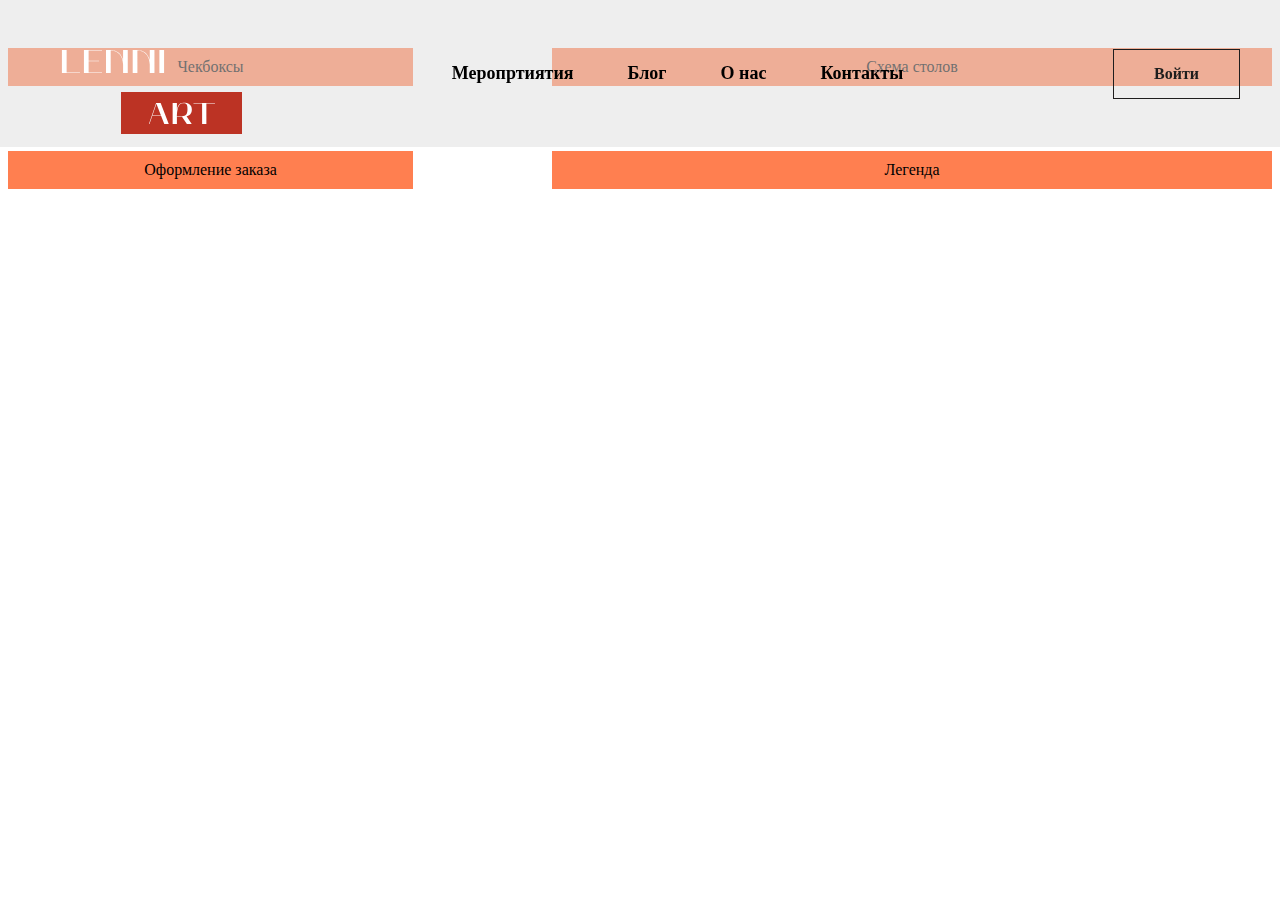
==== event.html @ afe75701 "event" ====
<!DOCTYPE html>
<html lang="ru">

<head>
  <meta charset="UTF-8" />
  <title>Lenni Art</title>
  <link rel="stylesheet" href="styles/styles.css?ver=0">
  <link rel="preconnect" href="https://fonts.googleapis.com">
  <link rel="preconnect" href="https://fonts.gstatic.com" crossoring>
  <link rel="preconnect" href="https://fonts.googleapis.com/css2?family=Lora:wght@400;500;600;700&family=Open+Sans:wght@400;500;600;700&display=swap" rel="stylesheet">
</head>

<body class="body">
  <header class="page-header">
    <div class="page-header__container">
      <a href="index.html" class="page-header__logo">
        <!-- <img src="assets/images/logo.svg" 
                class="page-header__logo-img"/> -->
        <svg class="page-header__logo-img" width="202" height="147">
          <use xlink:href="assets/icons/symbols.svg#logo"></use>
        </svg>
      </a>
      <nav class="page-header__nav">
        <a href="#" class="page-header__nav-link">Меропртиятия</a>
        <a href="#" class="page-header__nav-link">Блог</a>
        <a href="#" class="page-header__nav-link">О нас</a>
        <a href="#" class="page-header__nav-link">Контакты</a>
      </nav>
      <a href="#" class="btn page-header__user-btn">Войти</a>
    </div>

  </header>

  <main class="main">
    <!-- Здесь будут хлебные крошки -->
    <article class="event">
      <!-- Здесь пропущенное содержимое страницы -->
      <form class="reserve event__reserve">
        <div class="reserve__checks">
          Чекбоксы
        </div>
        <div class="reserve__scheme">
          Схема столов
        </div>
        <div class="reserve__order">
          Оформление заказа
        </div>
        <div class="reserve__legend">
          Легенда
        </div>
      </form>
    </article>
  </main>

  <footer class="page-footer"></footer>
</body>

</html>
---- styles/styles.css ----
@font-face {
  font-family: "mak";
  src: local("MAK-bold"), url("../assets/fonts/Mak-bold.woff");
  font-weight: 700;
  font-style: normal;
}
@font-face {
  font-family: "mak";
  src: local("MAK-light"), url("../assets/fonts/Mak-light.woff");
  font-weight: 300;
  font-style: normal;
}
.page-header {
  position: fixed;
  top: 0;
  left: 0;
  width: 100%;
  height: 147px;
  z-index: 100;
}
.page-header::before {
  content: '';
  position: absolute;
  top: 0;
  left: 0;
  width: 100%;
  height: 100%;
  background-color: rgba(222, 222, 222, 0.5);
}
@supports (background-filter: blur(10px)) {
  .page-header::before {
    background-filter: blur(10px);
    background-color: rgba(222, 222, 222, 0.5);
  }
}
.page-header__container {
  -webkit-box-sizing: border-box;
          box-sizing: border-box;
  position: relative;
  display: -webkit-box;
  display: -ms-flexbox;
  display: flex;
  -webkit-box-pack: justify;
      -ms-flex-pack: justify;
          justify-content: space-between;
  -webkit-box-align: center;
      -ms-flex-align: center;
          align-items: center;
  margin: 0 auto;
  padding-left: 40px;
  padding-right: 40px;
  max-width: 1414px;
  width: 100%;
}
.page-header__logo {
  display: inline-block;
  width: 202px;
  height: 147px;
}
.page-header__logo-img {
  width: 100%;
  height: 100%;
}
.page-header__nav {
  display: inline-block;
}
.page-header__nav-link {
  margin: 0 25px;
  color: #000000;
  font-weight: 600;
  font-size: 18px;
  line-height: 25px;
  text-decoration: none;
}
.page-header__user-btn {
  -webkit-box-sizing: border-box;
          box-sizing: border-box;
  text-decoration: none;
  padding: 15px 40px;
  background-color: transparent;
  border: 1px solid #1f1e1e;
  font-size: 16px;
  line-height: normal;
  font-weight: 600;
  color: #1f1e1e;
}
.reserve {
  display: grid;
  gap: 65px 11%;
  grid-template-columns: 405px calc(89% - 405px);
  grid-template-areas: "checks scheme" "order legend";
  width: 100%;
}
.reserve__checks {
  grid-area: checks;
}
.reserve__order {
  grid-area: order;
}
.reserve__scheme {
  grid-area: scheme;
}
.reserve__legend {
  grid-area: legend;
}
.reserve > div {
  -webkit-box-sizing: border-box;
          box-sizing: border-box;
  padding: 10px;
  background-color: coral;
  text-align: center;
}
.event {
  padding: 40px 0 150px;
}
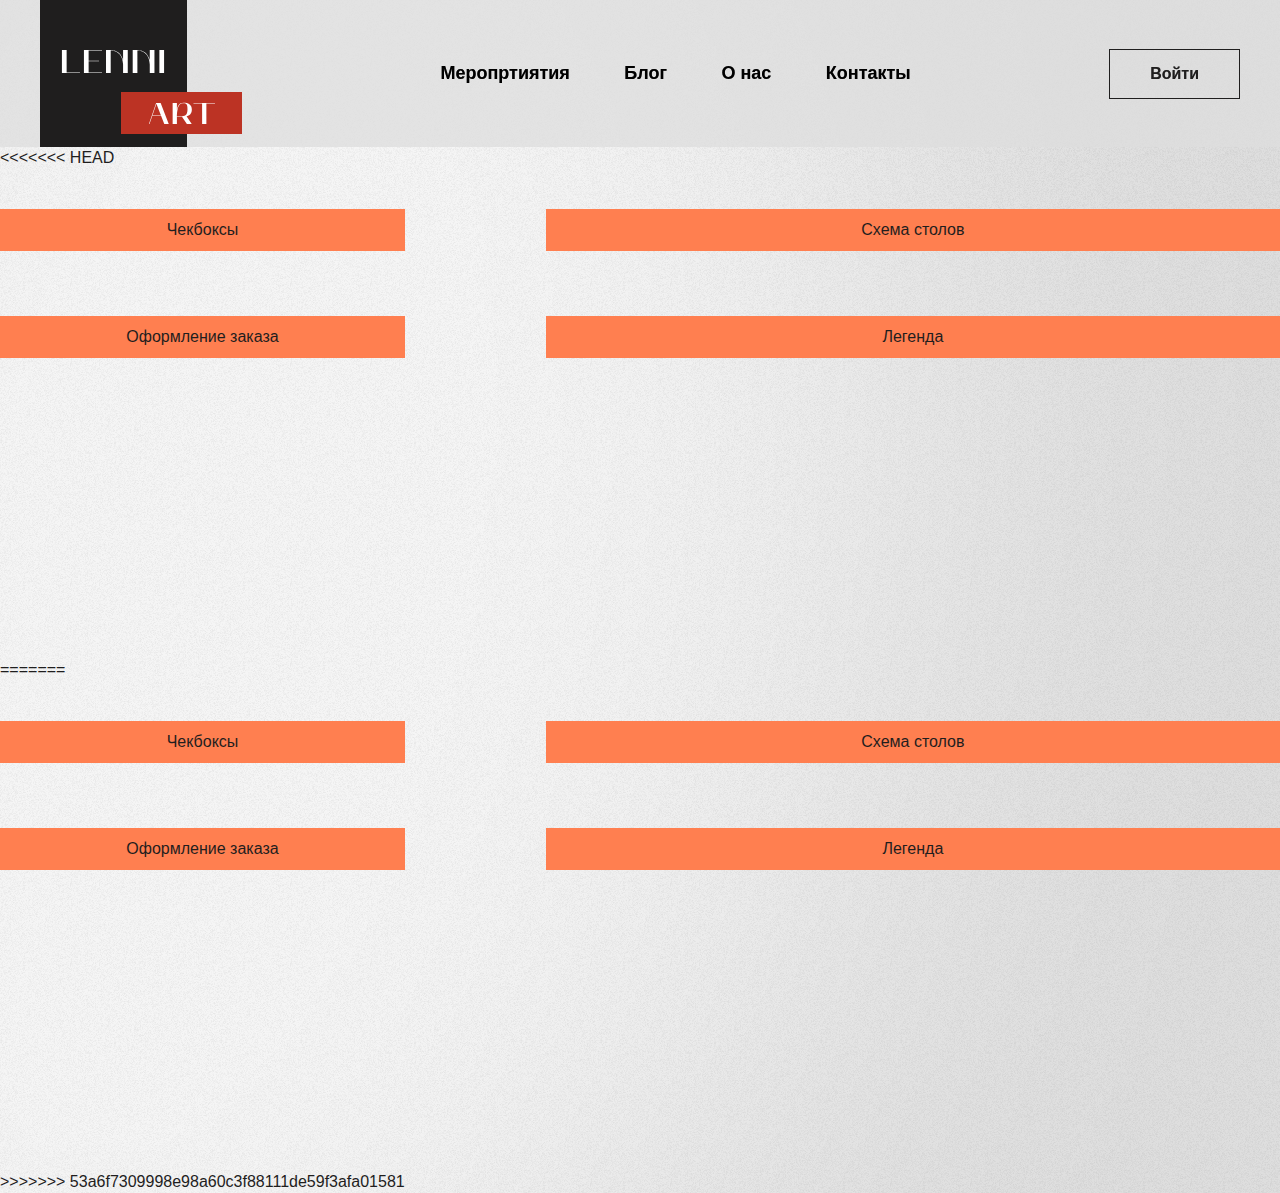
==== commit 3393af1c: "text of commit" ====
--- a/event.html
+++ b/event.html
@@ -1,58 +1,116 @@
-<!DOCTYPE html>
-<html lang="ru">
+<<<<<<< HEAD <!DOCTYPE html>
+  <html lang="ru">
 
-<head>
-  <meta charset="UTF-8" />
-  <title>Lenni Art</title>
-  <link rel="stylesheet" href="styles/styles.css?ver=0">
-  <link rel="preconnect" href="https://fonts.googleapis.com">
-  <link rel="preconnect" href="https://fonts.gstatic.com" crossoring>
-  <link rel="preconnect" href="https://fonts.googleapis.com/css2?family=Lora:wght@400;500;600;700&family=Open+Sans:wght@400;500;600;700&display=swap" rel="stylesheet">
-</head>
+  <head>
+    <meta charset="UTF-8" />
+    <title>Lenni Art</title>
+    <link rel="stylesheet" href="styles/styles.css?ver=0">
+    <link rel="preconnect" href="https://fonts.googleapis.com">
+    <link rel="preconnect" href="https://fonts.gstatic.com" crossoring>
+    <link rel="preconnect" href="https://fonts.googleapis.com/css2?family=Lora:wght@400;500;600;700&family=Open+Sans:wght@400;500;600;700&display=swap" rel="stylesheet">
+  </head>
 
-<body class="body">
-  <header class="page-header">
-    <div class="page-header__container">
-      <a href="index.html" class="page-header__logo">
-        <!-- <img src="assets/images/logo.svg" 
+  <body class="body">
+    <header class="page-header">
+      <div class="page-header__container">
+        <a href="index.html" class="page-header__logo">
+          <!-- <img src="assets/images/logo.svg" 
                 class="page-header__logo-img"/> -->
-        <svg class="page-header__logo-img" width="202" height="147">
-          <use xlink:href="assets/icons/symbols.svg#logo"></use>
-        </svg>
-      </a>
-      <nav class="page-header__nav">
-        <a href="#" class="page-header__nav-link">Меропртиятия</a>
-        <a href="#" class="page-header__nav-link">Блог</a>
-        <a href="#" class="page-header__nav-link">О нас</a>
-        <a href="#" class="page-header__nav-link">Контакты</a>
-      </nav>
-      <a href="#" class="btn page-header__user-btn">Войти</a>
-    </div>
+          <svg class="page-header__logo-img" width="202" height="147">
+            <use xlink:href="assets/icons/symbols.svg#logo"></use>
+          </svg>
+        </a>
+        <nav class="page-header__nav">
+          <a href="#" class="page-header__nav-link">Меропртиятия</a>
+          <a href="#" class="page-header__nav-link">Блог</a>
+          <a href="#" class="page-header__nav-link">О нас</a>
+          <a href="#" class="page-header__nav-link">Контакты</a>
+        </nav>
+        <a href="#" class="btn page-header__user-btn">Войти</a>
+      </div>
 
-  </header>
+    </header>
 
-  <main class="main">
-    <!-- Здесь будут хлебные крошки -->
-    <article class="event">
-      <!-- Здесь пропущенное содержимое страницы -->
-      <form class="reserve event__reserve">
-        <div class="reserve__checks">
-          Чекбоксы
-        </div>
-        <div class="reserve__scheme">
-          Схема столов
-        </div>
-        <div class="reserve__order">
-          Оформление заказа
-        </div>
-        <div class="reserve__legend">
-          Легенда
-        </div>
-      </form>
-    </article>
-  </main>
+    <main class="main">
+      <!-- Здесь будут хлебные крошки -->
+      <article class="event">
+        <!-- Здесь пропущенное содержимое страницы -->
+        <form class="reserve event__reserve">
+          <div class="reserve__checks">
+            Чекбоксы
+          </div>
+          <div class="reserve__scheme">
+            Схема столов
+          </div>
+          <div class="reserve__order">
+            Оформление заказа
+          </div>
+          <div class="reserve__legend">
+            Легенда
+          </div>
+        </form>
+      </article>
+    </main>
 
-  <footer class="page-footer"></footer>
-</body>
+    <footer class="page-footer"></footer>
+  </body>
+  =======
+  <!DOCTYPE html>
+  <html lang="ru">
 
-</html>+  <head>
+    <meta charset="UTF-8" />
+    <title>Lenni Art</title>
+    <link rel="stylesheet" href="styles/styles.css?ver=0">
+    <link rel="preconnect" href="https://fonts.googleapis.com">
+    <link rel="preconnect" href="https://fonts.gstatic.com" crossoring>
+    <link rel="preconnect" href="https://fonts.googleapis.com/css2?family=Lora:wght@400;500;600;700&family=Open+Sans:wght@400;500;600;700&display=swap" rel="stylesheet">
+  </head>
+
+  <body class="body">
+    <header class="page-header">
+      <div class="page-header__container">
+        <a href="index.html" class="page-header__logo">
+          <!-- <img src="assets/images/logo.svg" 
+                class="page-header__logo-img"/> -->
+          <svg class="page-header__logo-img" width="202" height="147">
+            <use xlink:href="assets/icons/symbols.svg#logo"></use>
+          </svg>
+        </a>
+        <nav class="page-header__nav">
+          <a href="#" class="page-header__nav-link">Меропртиятия</a>
+          <a href="#" class="page-header__nav-link">Блог</a>
+          <a href="#" class="page-header__nav-link">О нас</a>
+          <a href="#" class="page-header__nav-link">Контакты</a>
+        </nav>
+        <a href="#" class="btn page-header__user-btn">Войти</a>
+      </div>
+
+    </header>
+
+    <main class="main">
+      <!-- Здесь будут хлебные крошки -->
+      <article class="event">
+        <!-- Здесь пропущенное содержимое страницы -->
+        <form class="reserve event__reserve">
+          <div class="reserve__checks">
+            Чекбоксы
+          </div>
+          <div class="reserve__scheme">
+            Схема столов
+          </div>
+          <div class="reserve__order">
+            Оформление заказа
+          </div>
+          <div class="reserve__legend">
+            Легенда
+          </div>
+        </form>
+      </article>
+    </main>
+
+    <footer class="page-footer"></footer>
+  </body>
+  >>>>>>> 53a6f7309998e98a60c3f88111de59f3afa01581
+
+  </html>--- a/styles/styles.css
+++ b/styles/styles.css
@@ -10,33 +10,107 @@
   font-weight: 300;
   font-style: normal;
 }
-.page-header {
-  position: fixed;
-  top: 0;
-  left: 0;
-  width: 100%;
-  height: 147px;
-  z-index: 100;
-}
-.page-header::before {
-  content: '';
-  position: absolute;
-  top: 0;
-  left: 0;
-  width: 100%;
-  height: 100%;
-  background-color: rgba(222, 222, 222, 0.5);
-}
-@supports (background-filter: blur(10px)) {
-  .page-header::before {
-    background-filter: blur(10px);
-    background-color: rgba(222, 222, 222, 0.5);
-  }
-}
-.page-header__container {
-  -webkit-box-sizing: border-box;
-          box-sizing: border-box;
-  position: relative;
+html,
+body {
+  width: 100%;
+  margin: 0;
+  padding: 0;
+}
+.body {
+  -webkit-box-sizing: border-box;
+          box-sizing: border-box;
+  display: -webkit-box;
+  display: -ms-flexbox;
+  display: flex;
+  -webkit-box-orient: vertical;
+  -webkit-box-direction: normal;
+      -ms-flex-direction: column;
+          flex-direction: column;
+  min-height: 100vh;
+  background-color: #dedede;
+  background-image: url(../assets/images/noise.png), url(../assets/images/bg.png);
+  background-position: 0 0, 0 0;
+  background-size: auto, 100% auto;
+  background-repeat: repeat, repeat-y;
+  color: #1F1E1E;
+  font-family: "Open Sans", sans-serif;
+  font-size: 16px;
+  font-weight: 400;
+  font-style: normal;
+  line-height: 1.375;
+  overflow-x: hidden;
+  padding-top: 147px;
+}
+.main {
+  -webkit-box-flex: 1;
+      -ms-flex: 1 0 auto;
+          flex: 1 0 auto;
+}
+.page-footer {
+  -webkit-box-flex: 0;
+      -ms-flex: 0 0 auto;
+          flex: 0 0 auto;
+}
+a {
+  color: #1F1E1E;
+  outline: none;
+}
+img {
+  max-width: 100%;
+  height: auto;
+  -o-object-fit: cover;
+     object-fit: cover;
+}
+button {
+  -webkit-box-shadow: none;
+          box-shadow: none;
+  outline: none;
+  color: #1F1E1E;
+  font-family: "Open Sans", sans-serif;
+  cursor: pointer;
+}
+.width_624 {
+  -webkit-box-sizing: border-box;
+          box-sizing: border-box;
+  width: 100%;
+  max-width: 624px;
+}
+.is-hidden {
+  position: absolute !important;
+  width: 0 !important;
+  height: 0 !important;
+  margin: 0 !important;
+  padding: 0 !important;
+  border: 0 !important;
+  visibility: hidden !important;
+  pointer-events: none;
+  overflow: hidden !important;
+  white-space: nowrap !important;
+}
+.btn {
+  display: inline-block;
+  -webkit-box-sizing: border-box;
+          box-sizing: border-box;
+  padding: 15px 40px;
+  border: 1px solid #1F1E1E;
+  background-color: transparent;
+  outline: none;
+  color: #1F1E1E;
+  font-weight: 600;
+  font-size: 16px;
+  line-height: 20px;
+  text-align: center;
+  text-decoration: none;
+  -webkit-transition: color 0.2s, background-color 0.2s, border-color 0.2s;
+  transition: color 0.2s, background-color 0.2s, border-color 0.2s;
+  overflow: hidden;
+  cursor: pointer;
+}
+.btn:active {
+  background-color: #1F1E1E;
+  color: #ffffff;
+}
+.link {
   display: -webkit-box;
   display: -ms-flexbox;
   display: flex;
@@ -46,11 +120,570 @@
   -webkit-box-align: center;
       -ms-flex-align: center;
           align-items: center;
+  text-decoration: none;
+  height: 0;
+  font-weight: 600;
+  font-size: 16px;
+  color: #1F1E1E;
+  -webkit-transition: color 0.2s;
+  transition: color 0.2s;
+}
+.link:active {
+  color: #BC3324;
+}
+.link__name,
+.link__icon {
+  cursor: pointer;
+}
+.section-title {
+  -webkit-box-sizing: border-box;
+          box-sizing: border-box;
+  width: 100%;
+  max-width: 624px;
+  display: -webkit-box;
+  display: -ms-flexbox;
+  display: flex;
+  -webkit-box-pack: center;
+      -ms-flex-pack: center;
+          justify-content: center;
+  -webkit-box-align: center;
+      -ms-flex-align: center;
+          align-items: center;
+  min-height: 62px;
+  margin: 0 auto 150px;
+  padding: 8px 45px;
+  background-color: #1F1E1E;
+  color: #ffffff;
+  font-family: "Lora", serif;
+  font-weight: 500;
+  font-size: 36px;
+  line-height: 1.277;
+  text-align: center;
+  text-transform: uppercase;
+}
+.radio {
+  display: -webkit-box;
+  display: -ms-flexbox;
+  display: flex;
+  -webkit-box-orient: vertical;
+  -webkit-box-direction: normal;
+      -ms-flex-direction: column;
+          flex-direction: column;
+}
+.radio__label {
+  display: block;
+  margin-bottom: 9px;
+  -webkit-box-sizing: border-box;
+          box-sizing: border-box;
+  padding-left: 23px;
+  position: relative;
+  min-height: 23px;
+  cursor: pointer;
+}
+.radio__label:last-child {
+  margin-bottom: 0;
+}
+.radio__input {
+  position: absolute !important;
+  width: 0 !important;
+  height: 0 !important;
+  margin: 0 !important;
+  padding: 0 !important;
+  border: 0 !important;
+  visibility: hidden !important;
+  pointer-events: none;
+  overflow: hidden !important;
+  white-space: nowrap !important;
+}
+.radio__input:checked ~ .radio__mark {
+  background-color: #1F1E1E;
+}
+.radio__mark {
+  -webkit-box-sizing: border-box;
+          box-sizing: border-box;
+  position: absolute;
+  left: 0;
+  top: 0;
+  width: 23px;
+  height: 23px;
+  border-radius: 50%;
+  border: 2px solid #1F1E1E;
+  padding: 3px;
+  background-clip: content-box;
+  background-color: transparent;
+  -webkit-transition: background-color 0.2s;
+  transition: background-color 0.2s;
+}
+.radio__name {
+  display: block;
+  margin-left: 23px;
+  font-family: "Open Sans", sans-serif;
+  font-weight: 400;
+  font-size: 16px;
+  line-height: 22px;
+}
+.check {
+  -webkit-box-sizing: border-box;
+          box-sizing: border-box;
+  position: relative;
+  padding-left: 40px;
+  display: block;
+}
+.check__input {
+  position: absolute !important;
+  width: 0 !important;
+  height: 0 !important;
+  margin: 0 !important;
+  padding: 0 !important;
+  border: 0 !important;
+  visibility: hidden !important;
+  pointer-events: none;
+  overflow: hidden !important;
+  white-space: nowrap !important;
+}
+.check__input:checked ~ .check__mark {
+  background-color: #1F1E1E;
+}
+.check__input:checked ~ .check__mark::after {
+  content: '';
+  display: block;
+  position: absolute;
+  top: 2px;
+  left: 7px;
+  width: 6px;
+  height: 12px;
+  border-bottom: 2px solid #ffffff;
+  border-right: 2px solid #ffffff;
+  -webkit-transform: rotate(45deg);
+      -ms-transform: rotate(45deg);
+          transform: rotate(45deg);
+}
+.check__mark {
+  position: absolute;
+  top: 0;
+  left: 0;
+  width: 24px;
+  height: 24px;
+  -webkit-box-sizing: border-box;
+          box-sizing: border-box;
+  border: 1px solid #1F1E1E;
+  background-color: transparent;
+  -webkit-transition: background-color 0.2s;
+  transition: background-color 0.2s;
+}
+.check__label {
+  font-size: 14px;
+  color: #1F1E1E;
+}
+.field__title {
+  margin: 0 0 10px;
+  font-weight: 700;
+  font-family: "Open Sans", sans-serif;
+  font-size: 18px;
+  line-height: 25px;
+  color: #1F1E1E;
+}
+.field__title--mb7 {
+  margin-bottom: 7px;
+}
+.field__inputs {
+  display: -webkit-box;
+  display: -ms-flexbox;
+  display: flex;
+  gap: 15px;
+}
+.field__select,
+.field__input,
+.field__textarea {
+  -webkit-box-sizing: border-box;
+          box-sizing: border-box;
+  border: none;
+  padding: 17px 20px 16px;
+  width: 100%;
+  border-radius: 5px;
+  background-color: #ffffff;
+  font-size: 16px;
+  color: #1F1E1E;
+}
+.field__select,
+.field__input {
+  height: 55px;
+}
+.field__textarea {
+  height: 150px;
+}
+.field__input--w55 {
+  width: 55px;
+}
+.field__input--w110 {
+  width: 110px;
+}
+.field__input--datetime {
+  padding: 17px 13px 16px;
+  text-align: center;
+}
+.field__input::-webkit-input-placeholder {
+  font-size: 16px;
+  color: #6c6c6c;
+}
+.field__input::-moz-placeholder {
+  font-size: 16px;
+  color: #6c6c6c;
+}
+.field__input:-ms-input-placeholder {
+  font-size: 16px;
+  color: #6c6c6c;
+}
+.field__input::-ms-input-placeholder {
+  font-size: 16px;
+  color: #6c6c6c;
+}
+.field__input::placeholder {
+  font-size: 16px;
+  color: #6c6c6c;
+}
+.field__label {
+  display: block;
+  margin-bottom: 5px;
+  font-size: 16px;
+  line-height: 22px;
+  color: #1F1E1E;
+}
+.field__label__textarea {
+  font-weight: 700;
+  font-family: "Open Sans", sans-serif;
+  font-size: 18px;
+  line-height: 25px;
+  color: #1F1E1E;
+}
+.form__list {
+  display: -webkit-box;
+  display: -ms-flexbox;
+  display: flex;
+  -ms-flex-wrap: wrap;
+      flex-wrap: wrap;
+  width: 100%;
+  row-gap: 30px;
+  -webkit-column-gap: 60px;
+     -moz-column-gap: 60px;
+          column-gap: 60px;
+}
+.form__list--mb50 {
+  margin-bottom: 50px;
+}
+.form__group {
+  width: calc(50% - 30px);
+}
+.form__field {
+  display: block;
+  width: 100%;
+}
+.form__field--w50 {
+  width: calc(50% - 30px);
+}
+.form__field--mb30 {
+  margin-bottom: 30px;
+}
+.form__btns {
+  display: -webkit-box;
+  display: -ms-flexbox;
+  display: flex;
+  -webkit-box-align: center;
+      -ms-flex-align: center;
+          align-items: center;
+}
+.form__btn {
+  max-width: 400px;
+  width: 100%;
+}
+.form__btnm {
+  -webkit-box-sizing: border-box;
+          box-sizing: border-box;
+  border: none;
   margin: 0 auto;
+  text-decoration: underline;
+  background-color: transparent;
+  line-height: normal;
+  font-weight: 600;
+  font-size: 16px;
+  -webkit-transition: background-color 0.2s;
+  transition: background-color 0.2s;
+}
+.form__check--mb40 {
+  margin-bottom: 40px;
+}
+.contacts-item {
+  display: -webkit-box;
+  display: -ms-flexbox;
+  display: flex;
+  gap: 54px;
+}
+.contacts-item__img {
+  display: -webkit-box;
+  display: -ms-flexbox;
+  display: flex;
+  -webkit-box-pack: center;
+      -ms-flex-pack: center;
+          justify-content: center;
+  -webkit-box-align: center;
+      -ms-flex-align: center;
+          align-items: center;
+  width: 110px;
+  height: 110px;
+  background-color: #1F1E1E;
+  color: #BC3324;
+}
+.contacts-item__title {
+  margin: 0 0 10px;
+  font-weight: 600;
+  font-size: 20px;
+  line-height: normal;
+  color: #1F1E1E;
+}
+.contacts-item__info {
+  margin: 0 0 5px;
+  display: block;
+  font-weight: 400;
+  font-size: 16px;
+  line-height: normal;
+  color: #1F1E1E;
+}
+.contacts-item__info[href] {
+  text-decoration: none;
+  -webkit-transition: color 0.2s;
+  transition: color 0.2s;
+}
+.contacts-item__info[href]:active {
+  color: #BC3324;
+}
+.contacts-item__info:last-child {
+  margin-bottom: 0;
+}
+.subscribe {
+  max-width: 410px;
+  width: 100%;
+}
+.subscribe__title {
+  margin: 0 0 24px;
+  font-weight: 600;
+  font-size: 16px;
+  line-height: 1.3;
+}
+.subscribe__wrapper {
+  display: -webkit-box;
+  display: -ms-flexbox;
+  display: flex;
+  height: 49px;
+  margin-bottom: 15px;
+}
+.subscribe__input {
+  border: none;
+  -webkit-box-sizing: border-box;
+          box-sizing: border-box;
+  width: 100%;
+  height: 100%;
+  padding: 15px 15px 15px 28px;
+  background-color: #ffffff;
+}
+.subscribe__input:focus {
+  outline: none;
+}
+.subscribe__submit {
+  -webkit-box-sizing: border-box;
+          box-sizing: border-box;
+  padding: 15px 23px;
+  display: -webkit-box;
+  display: -ms-flexbox;
+  display: flex;
+  -webkit-box-pack: center;
+      -ms-flex-pack: center;
+          justify-content: center;
+  -webkit-box-align: center;
+      -ms-flex-align: center;
+          align-items: center;
+  border-radius: 0;
+  border: none;
+  outline: none;
+  background-color: #1F1E1E;
+  color: #ffffff;
+  font-weight: 14;
+  font-weight: 400;
+  line-height: 1.3;
+  -webkit-transition: background-color 0.2s;
+  transition: background-color 0.2s;
+}
+.subscribe__submit:active {
+  background-color: #BC3324;
+}
+.reserve {
+  display: grid;
+  gap: 65px 11%;
+  grid-template-columns: 405px calc(89% - 405px);
+  grid-template-areas: "checks scheme" "order legend";
+  width: 100%;
+}
+.reserve__checks {
+  grid-area: checks;
+}
+.reserve__order {
+  grid-area: order;
+}
+.reserve__scheme {
+  grid-area: scheme;
+}
+.reserve__legend {
+  grid-area: legend;
+}
+.reserve > div {
+  -webkit-box-sizing: border-box;
+          box-sizing: border-box;
+  padding: 10px;
+  background-color: coral;
+  text-align: center;
+}
+.event {
+  padding: 40px 0 150px;
+}
+.card-event {
+  display: -webkit-box;
+  display: -ms-flexbox;
+  display: flex;
+  width: 405px;
+  max-width: 100%;
+  min-width: 280px;
+  color: #1F1E1E;
+}
+.card-event__link {
+  text-decoration: none;
+  display: -webkit-box;
+  display: -ms-flexbox;
+  display: flex;
+  -webkit-box-orient: vertical;
+  -webkit-box-direction: normal;
+      -ms-flex-direction: column;
+          flex-direction: column;
+  width: 100%;
+}
+.card-event__link:active .event-card__title {
+  color: #BC3324;
+  -webkit-text-decoration-color: #BC3324;
+          text-decoration-color: #BC3324;
+}
+.card-event__picture {
+  display: block;
+  position: relative;
+  width: 100%;
+  margin-bottom: 0 0 25px;
+  font-size: 0;
+  text-decoration: none;
+  overflow: hidden;
+}
+.listing {
+  -webkit-box-sizing: border-box;
+          box-sizing: border-box;
+  width: 100%;
+  max-width: 1414px;
+  margin-left: auto;
+  margin-right: auto;
   padding-left: 40px;
   padding-right: 40px;
+  display: -webkit-box;
+  display: -ms-flexbox;
+  display: flex;
+  -webkit-box-orient: vertical;
+  -webkit-box-direction: normal;
+      -ms-flex-direction: column;
+          flex-direction: column;
+}
+.listing__events-list {
+  display: -webkit-box;
+  display: -ms-flexbox;
+  display: flex;
+  -ms-flex-wrap: wrap;
+      flex-wrap: wrap;
+  margin: 0 -30px -120px;
+}
+.listing__event-card {
+  width: calc(33.333% - 60px);
+  margin: 0 30px 120px;
+}
+.events {
+  padding-top: 140px 0 100px;
+}
+.events__listing {
+  margin-bottom: 100px;
+}
+.contacts__container {
+  -webkit-box-sizing: border-box;
+          box-sizing: border-box;
+  width: 100%;
   max-width: 1414px;
-  width: 100%;
+  margin-left: auto;
+  margin-right: auto;
+  padding-left: 40px;
+  padding-right: 40px;
+}
+.contacts__wrapper {
+  display: -webkit-box;
+  display: -ms-flexbox;
+  display: flex;
+  -webkit-box-pack: justify;
+      -ms-flex-pack: justify;
+          justify-content: space-between;
+}
+.contacts__items {
+  display: -webkit-box;
+  display: -ms-flexbox;
+  display: flex;
+  -webkit-box-orient: vertical;
+  -webkit-box-direction: normal;
+      -ms-flex-direction: column;
+          flex-direction: column;
+  gap: 67px;
+  margin-right: 30px;
+}
+.page-header {
+  position: fixed;
+  top: 0;
+  left: 0;
+  width: 100%;
+  height: 147px;
+  z-index: 100;
+}
+.page-header::before {
+  content: '';
+  position: absolute;
+  top: 0;
+  left: 0;
+  width: 100%;
+  height: 100%;
+  background-color: rgba(222, 222, 222, 0.5);
+}
+@supports (background-filter: blur(10px)) {
+  .page-header::before {
+    background-filter: blur(10px);
+    background-color: rgba(222, 222, 222, 0.5);
+  }
+}
+.page-header__container {
+  -webkit-box-sizing: border-box;
+          box-sizing: border-box;
+  width: 100%;
+  max-width: 1414px;
+  margin-left: auto;
+  margin-right: auto;
+  padding-left: 40px;
+  padding-right: 40px;
+  position: relative;
+  display: -webkit-box;
+  display: -ms-flexbox;
+  display: flex;
+  -webkit-box-pack: justify;
+      -ms-flex-pack: justify;
+          justify-content: space-between;
+  -webkit-box-align: center;
+      -ms-flex-align: center;
+          align-items: center;
 }
 .page-header__logo {
   display: inline-block;
@@ -84,32 +717,345 @@
   font-weight: 600;
   color: #1f1e1e;
 }
-.reserve {
+.page-footer {
+  -webkit-box-sizing: border-box;
+          box-sizing: border-box;
+  padding: 60px 0 75px;
+}
+.page-footer__container {
+  -webkit-box-sizing: border-box;
+          box-sizing: border-box;
+  width: 100%;
+  max-width: 1414px;
+  margin-left: auto;
+  margin-right: auto;
+  padding-left: 40px;
+  padding-right: 40px;
+}
+.page-footer__border {
+  display: -webkit-box;
+  display: -ms-flexbox;
+  display: flex;
+  margin-bottom: 60px;
+}
+.page-footer__border::before,
+.page-footer__border::after {
+  content: '';
+  -webkit-box-flex: 1;
+      -ms-flex-positive: 1;
+          flex-grow: 1;
+  height: 2px;
+  width: 2px;
+}
+.page-footer__border::before {
+  margin-right: 50px;
+  background: -webkit-gradient(linear, right top, left top, from(#1C1B1B), color-stop(82.86%, rgba(255, 255, 255, 0)));
+  background: linear-gradient(270deg, #1C1B1B 0%, rgba(255, 255, 255, 0) 82.86%);
+}
+.page-footer__border::after {
+  margin-left: 50px;
+  background: -webkit-gradient(linear, left top, right top, from(#1C1B1B), to(rgba(255, 255, 255, 0)));
+  background: linear-gradient(90deg, #1C1B1B 0%, rgba(255, 255, 255, 0) 100%);
+}
+.page-footer__wrapper {
+  display: -webkit-box;
+  display: -ms-flexbox;
+  display: flex;
+  -webkit-box-pack: justify;
+      -ms-flex-pack: justify;
+          justify-content: space-between;
+}
+.page-footer__nav {
+  position: relative;
+  padding-top: 26px;
+  display: -webkit-box;
+  display: -ms-flexbox;
+  display: flex;
+  -webkit-box-orient: vertical;
+  -webkit-box-direction: normal;
+      -ms-flex-direction: column;
+          flex-direction: column;
+  gap: 22px;
+}
+.page-footer__nav::before {
+  content: '';
+  position: absolute;
+  top: 0;
+  left: 0;
+  width: 4px;
+  height: 100%;
+  background-color: #BC3324;
+}
+.page-footer__nav-link {
+  display: block;
+  text-decoration: none;
+  margin-left: 30px;
+  font-size: 16px;
+  font-weight: 600;
+  color: #1F1E1E;
+  -webkit-transition: color 0.2s;
+  transition: color 0.2s;
+}
+.page-footer__nav-link:active {
+  color: #BC3324;
+}
+.pp {
+  display: none;
+  position: fixed;
+  top: 0;
+  left: 0;
+  right: 0;
+  bottom: 0;
+  -webkit-box-sizing: border-box;
+          box-sizing: border-box;
+  padding: 90px 50px 50px;
+  overflow-y: auto;
+  z-index: 110;
+  background-color: #dedede;
+}
+@supports ((-webkit-backdrop-filter: blur(25px)) or (backdrop-filter: blur(25px))) {
+  .pp {
+    background-color: rgba(31, 30, 30, 0.4);
+    -webkit-backdrop-filter: blur(25px);
+            backdrop-filter: blur(25px);
+  }
+}
+.pp__container {
+  -webkit-box-sizing: border-box;
+          box-sizing: border-box;
+  display: -webkit-box;
+  display: -ms-flexbox;
+  display: flex;
+  -webkit-box-orient: vertical;
+  -webkit-box-direction: normal;
+      -ms-flex-direction: column;
+          flex-direction: column;
+  max-width: 1210px;
+  width: 100%;
+  margin: auto;
+  padding: 70px 40px 40px;
+  background-color: #dedede;
+  background-image: url(../assets/images/noise.png);
+  background-repeat: repeat;
+  background-position: 0 0;
+  background-size: auto;
+}
+.pp__title {
+  margin: -110px 0 70px;
+  -webkit-box-sizing: border-box;
+          box-sizing: border-box;
+  padding: 10px 84px;
+  max-width: 595px;
+  background-color: #1F1E1E;
+  text-transform: uppercase;
+  font-family: "Lora", serif;
+  font-size: 22px;
+  line-height: 30px;
+  letter-spacing: 0.44px;
+  color: #ffffff;
+}
+.pp__sticky-close {
+  position: sticky;
+  -ms-flex-item-align: end;
+      align-self: flex-end;
+  top: 0;
+  width: 0;
+}
+.pp__sticky-btn {
+  position: absolute;
+  right: -70px;
+  top: -100px;
+  -webkit-box-sizing: border-box;
+          box-sizing: border-box;
+  display: -webkit-box;
+  display: -ms-flexbox;
+  display: flex;
+  -webkit-box-pack: center;
+      -ms-flex-pack: center;
+          justify-content: center;
+  -webkit-box-align: center;
+      -ms-flex-align: center;
+          align-items: center;
+  width: 60px;
+  height: 60px;
+  border: none;
+  outline: none;
+  border-radius: 50%;
+  background-color: #1F1E1E;
+  color: #ffffff;
+  -webkit-transition: background-color 0.2s;
+  transition: background-color 0.2s;
+}
+.pp__form {
+  margin: auto;
+  max-width: 870px;
+}
+.about {
+  padding-bottom: 90px;
+}
+.about__container {
+  -webkit-box-sizing: border-box;
+          box-sizing: border-box;
+  width: 100%;
+  max-width: 1414px;
+  margin-left: auto;
+  margin-right: auto;
+  padding-left: 40px;
+  padding-right: 40px;
+}
+.about__block {
+  display: -webkit-box;
+  display: -ms-flexbox;
+  display: flex;
+  -webkit-box-orient: vertical;
+  -webkit-box-direction: normal;
+      -ms-flex-direction: column;
+          flex-direction: column;
+}
+.about__title {
+  margin: 0 0 50px;
+  font-size: 44px;
+  font-weight: 700;
+  color: #1F1E1E;
+}
+.about__title--w868 {
+  max-width: 868px;
+  width: 100%;
+}
+.about__title--2 {
+  grid-area: title;
+}
+.about__text {
+  -ms-flex-item-align: end;
+      align-self: flex-end;
+  margin: 0 0 100px;
+  max-width: 870px;
+  width: 100%;
+  font-weight: 400;
+  font-size: 18px;
+  color: #1F1E1E;
+}
+.about__text--2 {
+  grid-area: text;
+  margin-left: auto;
+}
+.about__text--mb90 {
+  margin-bottom: 90px;
+}
+.about__picture {
+  grid-area: picture1;
+  position: relative;
+  display: block;
+}
+.about__picture::before {
+  content: '';
+  display: block;
+  width: 100%;
+  padding-top: 66.322%;
+}
+.about__img {
+  position: absolute;
+  top: 0;
+  left: 0;
+  width: 100%;
+  height: 100%;
+  -o-object-fit: contain;
+     object-fit: contain;
+}
+.about__block2 {
   display: grid;
-  gap: 65px 11%;
-  grid-template-columns: 405px calc(89% - 405px);
-  grid-template-areas: "checks scheme" "order legend";
-  width: 100%;
-}
-.reserve__checks {
-  grid-area: checks;
-}
-.reserve__order {
-  grid-area: order;
-}
-.reserve__scheme {
-  grid-area: scheme;
-}
-.reserve__legend {
-  grid-area: legend;
-}
-.reserve > div {
-  -webkit-box-sizing: border-box;
-          box-sizing: border-box;
-  padding: 10px;
-  background-color: coral;
-  text-align: center;
-}
-.event {
-  padding: 40px 0 150px;
-}
+  grid-template-areas: "picture1 picture1 picture2" "title title picture2" "text text text";
+  gap: 60px;
+  grid-template-columns: 1fr 1fr 404px;
+}
+.about__picture2 {
+  grid-area: picture2;
+  align-self: flex-end;
+  position: relative;
+  display: block;
+}
+.about__picture2::before {
+  content: '';
+  display: block;
+  width: 100%;
+  padding-top: 122.029%;
+}
+.about__block3 {
+  display: -webkit-box;
+  display: -ms-flexbox;
+  display: flex;
+  -webkit-box-pack: justify;
+      -ms-flex-pack: justify;
+          justify-content: space-between;
+  -webkit-box-align: end;
+      -ms-flex-align: end;
+          align-items: flex-end;
+  gap: 60px;
+}
+.about__picture3 {
+  position: relative;
+  -webkit-box-sizing: border-box;
+          box-sizing: border-box;
+  display: block;
+  min-width: 930px;
+  width: 100%;
+  padding: 18px 9px 0 49px;
+}
+.about__picture3::before {
+  content: '';
+  position: absolute;
+  top: 0;
+  left: 0;
+  right: 0;
+  height: 65%;
+  background-color: #BC3324;
+}
+.about__picture3::after {
+  content: '';
+  display: block;
+  width: 100%;
+  padding-top: 40.86%;
+}
+.about__img2 {
+  position: absolute;
+  top: 18px;
+  left: 49px;
+  right: 9px;
+  bottom: 0;
+  width: calc(100%-58px);
+  -o-object-fit: contain;
+     object-fit: contain;
+}
+.about__block3-wrapper {
+  max-width: 344px;
+  width: 100%;
+}
+@media (hover: hover) {
+  .btn:hover {
+    background-color: #1F1E1E;
+    color: #ffffff;
+  }
+  .link:hover {
+    color: #BC3324;
+  }
+  .form__btnm:hover {
+    color: #A51505;
+  }
+  .contacts-item__info[href]:hover {
+    color: #BC3324;
+  }
+  .subscribe__submit:hover {
+    background-color: #BC3324;
+  }
+  .card-event__link:hover .event-card__title {
+    color: #BC3324;
+    -webkit-text-decoration-color: #BC3324;
+            text-decoration-color: #BC3324;
+  }
+  .page-footer__nav-link:hover {
+    color: #BC3324;
+  }
+  .pp__sticky-btn:hover {
+    background-color: #A51505;
+  }
+}
--- a/styles/styles.css
+++ b/styles/styles.css
@@ -10,33 +10,107 @@
   font-weight: 300;
   font-style: normal;
 }
-.page-header {
-  position: fixed;
-  top: 0;
-  left: 0;
-  width: 100%;
-  height: 147px;
-  z-index: 100;
-}
-.page-header::before {
-  content: '';
-  position: absolute;
-  top: 0;
-  left: 0;
-  width: 100%;
-  height: 100%;
-  background-color: rgba(222, 222, 222, 0.5);
-}
-@supports (background-filter: blur(10px)) {
-  .page-header::before {
-    background-filter: blur(10px);
-    background-color: rgba(222, 222, 222, 0.5);
-  }
-}
-.page-header__container {
-  -webkit-box-sizing: border-box;
-          box-sizing: border-box;
-  position: relative;
+html,
+body {
+  width: 100%;
+  margin: 0;
+  padding: 0;
+}
+.body {
+  -webkit-box-sizing: border-box;
+          box-sizing: border-box;
+  display: -webkit-box;
+  display: -ms-flexbox;
+  display: flex;
+  -webkit-box-orient: vertical;
+  -webkit-box-direction: normal;
+      -ms-flex-direction: column;
+          flex-direction: column;
+  min-height: 100vh;
+  background-color: #dedede;
+  background-image: url(../assets/images/noise.png), url(../assets/images/bg.png);
+  background-position: 0 0, 0 0;
+  background-size: auto, 100% auto;
+  background-repeat: repeat, repeat-y;
+  color: #1F1E1E;
+  font-family: "Open Sans", sans-serif;
+  font-size: 16px;
+  font-weight: 400;
+  font-style: normal;
+  line-height: 1.375;
+  overflow-x: hidden;
+  padding-top: 147px;
+}
+.main {
+  -webkit-box-flex: 1;
+      -ms-flex: 1 0 auto;
+          flex: 1 0 auto;
+}
+.page-footer {
+  -webkit-box-flex: 0;
+      -ms-flex: 0 0 auto;
+          flex: 0 0 auto;
+}
+a {
+  color: #1F1E1E;
+  outline: none;
+}
+img {
+  max-width: 100%;
+  height: auto;
+  -o-object-fit: cover;
+     object-fit: cover;
+}
+button {
+  -webkit-box-shadow: none;
+          box-shadow: none;
+  outline: none;
+  color: #1F1E1E;
+  font-family: "Open Sans", sans-serif;
+  cursor: pointer;
+}
+.width_624 {
+  -webkit-box-sizing: border-box;
+          box-sizing: border-box;
+  width: 100%;
+  max-width: 624px;
+}
+.is-hidden {
+  position: absolute !important;
+  width: 0 !important;
+  height: 0 !important;
+  margin: 0 !important;
+  padding: 0 !important;
+  border: 0 !important;
+  visibility: hidden !important;
+  pointer-events: none;
+  overflow: hidden !important;
+  white-space: nowrap !important;
+}
+.btn {
+  display: inline-block;
+  -webkit-box-sizing: border-box;
+          box-sizing: border-box;
+  padding: 15px 40px;
+  border: 1px solid #1F1E1E;
+  background-color: transparent;
+  outline: none;
+  color: #1F1E1E;
+  font-weight: 600;
+  font-size: 16px;
+  line-height: 20px;
+  text-align: center;
+  text-decoration: none;
+  -webkit-transition: color 0.2s, background-color 0.2s, border-color 0.2s;
+  transition: color 0.2s, background-color 0.2s, border-color 0.2s;
+  overflow: hidden;
+  cursor: pointer;
+}
+.btn:active {
+  background-color: #1F1E1E;
+  color: #ffffff;
+}
+.link {
   display: -webkit-box;
   display: -ms-flexbox;
   display: flex;
@@ -46,11 +120,570 @@
   -webkit-box-align: center;
       -ms-flex-align: center;
           align-items: center;
+  text-decoration: none;
+  height: 0;
+  font-weight: 600;
+  font-size: 16px;
+  color: #1F1E1E;
+  -webkit-transition: color 0.2s;
+  transition: color 0.2s;
+}
+.link:active {
+  color: #BC3324;
+}
+.link__name,
+.link__icon {
+  cursor: pointer;
+}
+.section-title {
+  -webkit-box-sizing: border-box;
+          box-sizing: border-box;
+  width: 100%;
+  max-width: 624px;
+  display: -webkit-box;
+  display: -ms-flexbox;
+  display: flex;
+  -webkit-box-pack: center;
+      -ms-flex-pack: center;
+          justify-content: center;
+  -webkit-box-align: center;
+      -ms-flex-align: center;
+          align-items: center;
+  min-height: 62px;
+  margin: 0 auto 150px;
+  padding: 8px 45px;
+  background-color: #1F1E1E;
+  color: #ffffff;
+  font-family: "Lora", serif;
+  font-weight: 500;
+  font-size: 36px;
+  line-height: 1.277;
+  text-align: center;
+  text-transform: uppercase;
+}
+.radio {
+  display: -webkit-box;
+  display: -ms-flexbox;
+  display: flex;
+  -webkit-box-orient: vertical;
+  -webkit-box-direction: normal;
+      -ms-flex-direction: column;
+          flex-direction: column;
+}
+.radio__label {
+  display: block;
+  margin-bottom: 9px;
+  -webkit-box-sizing: border-box;
+          box-sizing: border-box;
+  padding-left: 23px;
+  position: relative;
+  min-height: 23px;
+  cursor: pointer;
+}
+.radio__label:last-child {
+  margin-bottom: 0;
+}
+.radio__input {
+  position: absolute !important;
+  width: 0 !important;
+  height: 0 !important;
+  margin: 0 !important;
+  padding: 0 !important;
+  border: 0 !important;
+  visibility: hidden !important;
+  pointer-events: none;
+  overflow: hidden !important;
+  white-space: nowrap !important;
+}
+.radio__input:checked ~ .radio__mark {
+  background-color: #1F1E1E;
+}
+.radio__mark {
+  -webkit-box-sizing: border-box;
+          box-sizing: border-box;
+  position: absolute;
+  left: 0;
+  top: 0;
+  width: 23px;
+  height: 23px;
+  border-radius: 50%;
+  border: 2px solid #1F1E1E;
+  padding: 3px;
+  background-clip: content-box;
+  background-color: transparent;
+  -webkit-transition: background-color 0.2s;
+  transition: background-color 0.2s;
+}
+.radio__name {
+  display: block;
+  margin-left: 23px;
+  font-family: "Open Sans", sans-serif;
+  font-weight: 400;
+  font-size: 16px;
+  line-height: 22px;
+}
+.check {
+  -webkit-box-sizing: border-box;
+          box-sizing: border-box;
+  position: relative;
+  padding-left: 40px;
+  display: block;
+}
+.check__input {
+  position: absolute !important;
+  width: 0 !important;
+  height: 0 !important;
+  margin: 0 !important;
+  padding: 0 !important;
+  border: 0 !important;
+  visibility: hidden !important;
+  pointer-events: none;
+  overflow: hidden !important;
+  white-space: nowrap !important;
+}
+.check__input:checked ~ .check__mark {
+  background-color: #1F1E1E;
+}
+.check__input:checked ~ .check__mark::after {
+  content: '';
+  display: block;
+  position: absolute;
+  top: 2px;
+  left: 7px;
+  width: 6px;
+  height: 12px;
+  border-bottom: 2px solid #ffffff;
+  border-right: 2px solid #ffffff;
+  -webkit-transform: rotate(45deg);
+      -ms-transform: rotate(45deg);
+          transform: rotate(45deg);
+}
+.check__mark {
+  position: absolute;
+  top: 0;
+  left: 0;
+  width: 24px;
+  height: 24px;
+  -webkit-box-sizing: border-box;
+          box-sizing: border-box;
+  border: 1px solid #1F1E1E;
+  background-color: transparent;
+  -webkit-transition: background-color 0.2s;
+  transition: background-color 0.2s;
+}
+.check__label {
+  font-size: 14px;
+  color: #1F1E1E;
+}
+.field__title {
+  margin: 0 0 10px;
+  font-weight: 700;
+  font-family: "Open Sans", sans-serif;
+  font-size: 18px;
+  line-height: 25px;
+  color: #1F1E1E;
+}
+.field__title--mb7 {
+  margin-bottom: 7px;
+}
+.field__inputs {
+  display: -webkit-box;
+  display: -ms-flexbox;
+  display: flex;
+  gap: 15px;
+}
+.field__select,
+.field__input,
+.field__textarea {
+  -webkit-box-sizing: border-box;
+          box-sizing: border-box;
+  border: none;
+  padding: 17px 20px 16px;
+  width: 100%;
+  border-radius: 5px;
+  background-color: #ffffff;
+  font-size: 16px;
+  color: #1F1E1E;
+}
+.field__select,
+.field__input {
+  height: 55px;
+}
+.field__textarea {
+  height: 150px;
+}
+.field__input--w55 {
+  width: 55px;
+}
+.field__input--w110 {
+  width: 110px;
+}
+.field__input--datetime {
+  padding: 17px 13px 16px;
+  text-align: center;
+}
+.field__input::-webkit-input-placeholder {
+  font-size: 16px;
+  color: #6c6c6c;
+}
+.field__input::-moz-placeholder {
+  font-size: 16px;
+  color: #6c6c6c;
+}
+.field__input:-ms-input-placeholder {
+  font-size: 16px;
+  color: #6c6c6c;
+}
+.field__input::-ms-input-placeholder {
+  font-size: 16px;
+  color: #6c6c6c;
+}
+.field__input::placeholder {
+  font-size: 16px;
+  color: #6c6c6c;
+}
+.field__label {
+  display: block;
+  margin-bottom: 5px;
+  font-size: 16px;
+  line-height: 22px;
+  color: #1F1E1E;
+}
+.field__label__textarea {
+  font-weight: 700;
+  font-family: "Open Sans", sans-serif;
+  font-size: 18px;
+  line-height: 25px;
+  color: #1F1E1E;
+}
+.form__list {
+  display: -webkit-box;
+  display: -ms-flexbox;
+  display: flex;
+  -ms-flex-wrap: wrap;
+      flex-wrap: wrap;
+  width: 100%;
+  row-gap: 30px;
+  -webkit-column-gap: 60px;
+     -moz-column-gap: 60px;
+          column-gap: 60px;
+}
+.form__list--mb50 {
+  margin-bottom: 50px;
+}
+.form__group {
+  width: calc(50% - 30px);
+}
+.form__field {
+  display: block;
+  width: 100%;
+}
+.form__field--w50 {
+  width: calc(50% - 30px);
+}
+.form__field--mb30 {
+  margin-bottom: 30px;
+}
+.form__btns {
+  display: -webkit-box;
+  display: -ms-flexbox;
+  display: flex;
+  -webkit-box-align: center;
+      -ms-flex-align: center;
+          align-items: center;
+}
+.form__btn {
+  max-width: 400px;
+  width: 100%;
+}
+.form__btnm {
+  -webkit-box-sizing: border-box;
+          box-sizing: border-box;
+  border: none;
   margin: 0 auto;
+  text-decoration: underline;
+  background-color: transparent;
+  line-height: normal;
+  font-weight: 600;
+  font-size: 16px;
+  -webkit-transition: background-color 0.2s;
+  transition: background-color 0.2s;
+}
+.form__check--mb40 {
+  margin-bottom: 40px;
+}
+.contacts-item {
+  display: -webkit-box;
+  display: -ms-flexbox;
+  display: flex;
+  gap: 54px;
+}
+.contacts-item__img {
+  display: -webkit-box;
+  display: -ms-flexbox;
+  display: flex;
+  -webkit-box-pack: center;
+      -ms-flex-pack: center;
+          justify-content: center;
+  -webkit-box-align: center;
+      -ms-flex-align: center;
+          align-items: center;
+  width: 110px;
+  height: 110px;
+  background-color: #1F1E1E;
+  color: #BC3324;
+}
+.contacts-item__title {
+  margin: 0 0 10px;
+  font-weight: 600;
+  font-size: 20px;
+  line-height: normal;
+  color: #1F1E1E;
+}
+.contacts-item__info {
+  margin: 0 0 5px;
+  display: block;
+  font-weight: 400;
+  font-size: 16px;
+  line-height: normal;
+  color: #1F1E1E;
+}
+.contacts-item__info[href] {
+  text-decoration: none;
+  -webkit-transition: color 0.2s;
+  transition: color 0.2s;
+}
+.contacts-item__info[href]:active {
+  color: #BC3324;
+}
+.contacts-item__info:last-child {
+  margin-bottom: 0;
+}
+.subscribe {
+  max-width: 410px;
+  width: 100%;
+}
+.subscribe__title {
+  margin: 0 0 24px;
+  font-weight: 600;
+  font-size: 16px;
+  line-height: 1.3;
+}
+.subscribe__wrapper {
+  display: -webkit-box;
+  display: -ms-flexbox;
+  display: flex;
+  height: 49px;
+  margin-bottom: 15px;
+}
+.subscribe__input {
+  border: none;
+  -webkit-box-sizing: border-box;
+          box-sizing: border-box;
+  width: 100%;
+  height: 100%;
+  padding: 15px 15px 15px 28px;
+  background-color: #ffffff;
+}
+.subscribe__input:focus {
+  outline: none;
+}
+.subscribe__submit {
+  -webkit-box-sizing: border-box;
+          box-sizing: border-box;
+  padding: 15px 23px;
+  display: -webkit-box;
+  display: -ms-flexbox;
+  display: flex;
+  -webkit-box-pack: center;
+      -ms-flex-pack: center;
+          justify-content: center;
+  -webkit-box-align: center;
+      -ms-flex-align: center;
+          align-items: center;
+  border-radius: 0;
+  border: none;
+  outline: none;
+  background-color: #1F1E1E;
+  color: #ffffff;
+  font-weight: 14;
+  font-weight: 400;
+  line-height: 1.3;
+  -webkit-transition: background-color 0.2s;
+  transition: background-color 0.2s;
+}
+.subscribe__submit:active {
+  background-color: #BC3324;
+}
+.reserve {
+  display: grid;
+  gap: 65px 11%;
+  grid-template-columns: 405px calc(89% - 405px);
+  grid-template-areas: "checks scheme" "order legend";
+  width: 100%;
+}
+.reserve__checks {
+  grid-area: checks;
+}
+.reserve__order {
+  grid-area: order;
+}
+.reserve__scheme {
+  grid-area: scheme;
+}
+.reserve__legend {
+  grid-area: legend;
+}
+.reserve > div {
+  -webkit-box-sizing: border-box;
+          box-sizing: border-box;
+  padding: 10px;
+  background-color: coral;
+  text-align: center;
+}
+.event {
+  padding: 40px 0 150px;
+}
+.card-event {
+  display: -webkit-box;
+  display: -ms-flexbox;
+  display: flex;
+  width: 405px;
+  max-width: 100%;
+  min-width: 280px;
+  color: #1F1E1E;
+}
+.card-event__link {
+  text-decoration: none;
+  display: -webkit-box;
+  display: -ms-flexbox;
+  display: flex;
+  -webkit-box-orient: vertical;
+  -webkit-box-direction: normal;
+      -ms-flex-direction: column;
+          flex-direction: column;
+  width: 100%;
+}
+.card-event__link:active .event-card__title {
+  color: #BC3324;
+  -webkit-text-decoration-color: #BC3324;
+          text-decoration-color: #BC3324;
+}
+.card-event__picture {
+  display: block;
+  position: relative;
+  width: 100%;
+  margin-bottom: 0 0 25px;
+  font-size: 0;
+  text-decoration: none;
+  overflow: hidden;
+}
+.listing {
+  -webkit-box-sizing: border-box;
+          box-sizing: border-box;
+  width: 100%;
+  max-width: 1414px;
+  margin-left: auto;
+  margin-right: auto;
   padding-left: 40px;
   padding-right: 40px;
+  display: -webkit-box;
+  display: -ms-flexbox;
+  display: flex;
+  -webkit-box-orient: vertical;
+  -webkit-box-direction: normal;
+      -ms-flex-direction: column;
+          flex-direction: column;
+}
+.listing__events-list {
+  display: -webkit-box;
+  display: -ms-flexbox;
+  display: flex;
+  -ms-flex-wrap: wrap;
+      flex-wrap: wrap;
+  margin: 0 -30px -120px;
+}
+.listing__event-card {
+  width: calc(33.333% - 60px);
+  margin: 0 30px 120px;
+}
+.events {
+  padding-top: 140px 0 100px;
+}
+.events__listing {
+  margin-bottom: 100px;
+}
+.contacts__container {
+  -webkit-box-sizing: border-box;
+          box-sizing: border-box;
+  width: 100%;
   max-width: 1414px;
-  width: 100%;
+  margin-left: auto;
+  margin-right: auto;
+  padding-left: 40px;
+  padding-right: 40px;
+}
+.contacts__wrapper {
+  display: -webkit-box;
+  display: -ms-flexbox;
+  display: flex;
+  -webkit-box-pack: justify;
+      -ms-flex-pack: justify;
+          justify-content: space-between;
+}
+.contacts__items {
+  display: -webkit-box;
+  display: -ms-flexbox;
+  display: flex;
+  -webkit-box-orient: vertical;
+  -webkit-box-direction: normal;
+      -ms-flex-direction: column;
+          flex-direction: column;
+  gap: 67px;
+  margin-right: 30px;
+}
+.page-header {
+  position: fixed;
+  top: 0;
+  left: 0;
+  width: 100%;
+  height: 147px;
+  z-index: 100;
+}
+.page-header::before {
+  content: '';
+  position: absolute;
+  top: 0;
+  left: 0;
+  width: 100%;
+  height: 100%;
+  background-color: rgba(222, 222, 222, 0.5);
+}
+@supports (background-filter: blur(10px)) {
+  .page-header::before {
+    background-filter: blur(10px);
+    background-color: rgba(222, 222, 222, 0.5);
+  }
+}
+.page-header__container {
+  -webkit-box-sizing: border-box;
+          box-sizing: border-box;
+  width: 100%;
+  max-width: 1414px;
+  margin-left: auto;
+  margin-right: auto;
+  padding-left: 40px;
+  padding-right: 40px;
+  position: relative;
+  display: -webkit-box;
+  display: -ms-flexbox;
+  display: flex;
+  -webkit-box-pack: justify;
+      -ms-flex-pack: justify;
+          justify-content: space-between;
+  -webkit-box-align: center;
+      -ms-flex-align: center;
+          align-items: center;
 }
 .page-header__logo {
   display: inline-block;
@@ -84,32 +717,345 @@
   font-weight: 600;
   color: #1f1e1e;
 }
-.reserve {
+.page-footer {
+  -webkit-box-sizing: border-box;
+          box-sizing: border-box;
+  padding: 60px 0 75px;
+}
+.page-footer__container {
+  -webkit-box-sizing: border-box;
+          box-sizing: border-box;
+  width: 100%;
+  max-width: 1414px;
+  margin-left: auto;
+  margin-right: auto;
+  padding-left: 40px;
+  padding-right: 40px;
+}
+.page-footer__border {
+  display: -webkit-box;
+  display: -ms-flexbox;
+  display: flex;
+  margin-bottom: 60px;
+}
+.page-footer__border::before,
+.page-footer__border::after {
+  content: '';
+  -webkit-box-flex: 1;
+      -ms-flex-positive: 1;
+          flex-grow: 1;
+  height: 2px;
+  width: 2px;
+}
+.page-footer__border::before {
+  margin-right: 50px;
+  background: -webkit-gradient(linear, right top, left top, from(#1C1B1B), color-stop(82.86%, rgba(255, 255, 255, 0)));
+  background: linear-gradient(270deg, #1C1B1B 0%, rgba(255, 255, 255, 0) 82.86%);
+}
+.page-footer__border::after {
+  margin-left: 50px;
+  background: -webkit-gradient(linear, left top, right top, from(#1C1B1B), to(rgba(255, 255, 255, 0)));
+  background: linear-gradient(90deg, #1C1B1B 0%, rgba(255, 255, 255, 0) 100%);
+}
+.page-footer__wrapper {
+  display: -webkit-box;
+  display: -ms-flexbox;
+  display: flex;
+  -webkit-box-pack: justify;
+      -ms-flex-pack: justify;
+          justify-content: space-between;
+}
+.page-footer__nav {
+  position: relative;
+  padding-top: 26px;
+  display: -webkit-box;
+  display: -ms-flexbox;
+  display: flex;
+  -webkit-box-orient: vertical;
+  -webkit-box-direction: normal;
+      -ms-flex-direction: column;
+          flex-direction: column;
+  gap: 22px;
+}
+.page-footer__nav::before {
+  content: '';
+  position: absolute;
+  top: 0;
+  left: 0;
+  width: 4px;
+  height: 100%;
+  background-color: #BC3324;
+}
+.page-footer__nav-link {
+  display: block;
+  text-decoration: none;
+  margin-left: 30px;
+  font-size: 16px;
+  font-weight: 600;
+  color: #1F1E1E;
+  -webkit-transition: color 0.2s;
+  transition: color 0.2s;
+}
+.page-footer__nav-link:active {
+  color: #BC3324;
+}
+.pp {
+  display: none;
+  position: fixed;
+  top: 0;
+  left: 0;
+  right: 0;
+  bottom: 0;
+  -webkit-box-sizing: border-box;
+          box-sizing: border-box;
+  padding: 90px 50px 50px;
+  overflow-y: auto;
+  z-index: 110;
+  background-color: #dedede;
+}
+@supports ((-webkit-backdrop-filter: blur(25px)) or (backdrop-filter: blur(25px))) {
+  .pp {
+    background-color: rgba(31, 30, 30, 0.4);
+    -webkit-backdrop-filter: blur(25px);
+            backdrop-filter: blur(25px);
+  }
+}
+.pp__container {
+  -webkit-box-sizing: border-box;
+          box-sizing: border-box;
+  display: -webkit-box;
+  display: -ms-flexbox;
+  display: flex;
+  -webkit-box-orient: vertical;
+  -webkit-box-direction: normal;
+      -ms-flex-direction: column;
+          flex-direction: column;
+  max-width: 1210px;
+  width: 100%;
+  margin: auto;
+  padding: 70px 40px 40px;
+  background-color: #dedede;
+  background-image: url(../assets/images/noise.png);
+  background-repeat: repeat;
+  background-position: 0 0;
+  background-size: auto;
+}
+.pp__title {
+  margin: -110px 0 70px;
+  -webkit-box-sizing: border-box;
+          box-sizing: border-box;
+  padding: 10px 84px;
+  max-width: 595px;
+  background-color: #1F1E1E;
+  text-transform: uppercase;
+  font-family: "Lora", serif;
+  font-size: 22px;
+  line-height: 30px;
+  letter-spacing: 0.44px;
+  color: #ffffff;
+}
+.pp__sticky-close {
+  position: sticky;
+  -ms-flex-item-align: end;
+      align-self: flex-end;
+  top: 0;
+  width: 0;
+}
+.pp__sticky-btn {
+  position: absolute;
+  right: -70px;
+  top: -100px;
+  -webkit-box-sizing: border-box;
+          box-sizing: border-box;
+  display: -webkit-box;
+  display: -ms-flexbox;
+  display: flex;
+  -webkit-box-pack: center;
+      -ms-flex-pack: center;
+          justify-content: center;
+  -webkit-box-align: center;
+      -ms-flex-align: center;
+          align-items: center;
+  width: 60px;
+  height: 60px;
+  border: none;
+  outline: none;
+  border-radius: 50%;
+  background-color: #1F1E1E;
+  color: #ffffff;
+  -webkit-transition: background-color 0.2s;
+  transition: background-color 0.2s;
+}
+.pp__form {
+  margin: auto;
+  max-width: 870px;
+}
+.about {
+  padding-bottom: 90px;
+}
+.about__container {
+  -webkit-box-sizing: border-box;
+          box-sizing: border-box;
+  width: 100%;
+  max-width: 1414px;
+  margin-left: auto;
+  margin-right: auto;
+  padding-left: 40px;
+  padding-right: 40px;
+}
+.about__block {
+  display: -webkit-box;
+  display: -ms-flexbox;
+  display: flex;
+  -webkit-box-orient: vertical;
+  -webkit-box-direction: normal;
+      -ms-flex-direction: column;
+          flex-direction: column;
+}
+.about__title {
+  margin: 0 0 50px;
+  font-size: 44px;
+  font-weight: 700;
+  color: #1F1E1E;
+}
+.about__title--w868 {
+  max-width: 868px;
+  width: 100%;
+}
+.about__title--2 {
+  grid-area: title;
+}
+.about__text {
+  -ms-flex-item-align: end;
+      align-self: flex-end;
+  margin: 0 0 100px;
+  max-width: 870px;
+  width: 100%;
+  font-weight: 400;
+  font-size: 18px;
+  color: #1F1E1E;
+}
+.about__text--2 {
+  grid-area: text;
+  margin-left: auto;
+}
+.about__text--mb90 {
+  margin-bottom: 90px;
+}
+.about__picture {
+  grid-area: picture1;
+  position: relative;
+  display: block;
+}
+.about__picture::before {
+  content: '';
+  display: block;
+  width: 100%;
+  padding-top: 66.322%;
+}
+.about__img {
+  position: absolute;
+  top: 0;
+  left: 0;
+  width: 100%;
+  height: 100%;
+  -o-object-fit: contain;
+     object-fit: contain;
+}
+.about__block2 {
   display: grid;
-  gap: 65px 11%;
-  grid-template-columns: 405px calc(89% - 405px);
-  grid-template-areas: "checks scheme" "order legend";
-  width: 100%;
-}
-.reserve__checks {
-  grid-area: checks;
-}
-.reserve__order {
-  grid-area: order;
-}
-.reserve__scheme {
-  grid-area: scheme;
-}
-.reserve__legend {
-  grid-area: legend;
-}
-.reserve > div {
-  -webkit-box-sizing: border-box;
-          box-sizing: border-box;
-  padding: 10px;
-  background-color: coral;
-  text-align: center;
-}
-.event {
-  padding: 40px 0 150px;
-}
+  grid-template-areas: "picture1 picture1 picture2" "title title picture2" "text text text";
+  gap: 60px;
+  grid-template-columns: 1fr 1fr 404px;
+}
+.about__picture2 {
+  grid-area: picture2;
+  align-self: flex-end;
+  position: relative;
+  display: block;
+}
+.about__picture2::before {
+  content: '';
+  display: block;
+  width: 100%;
+  padding-top: 122.029%;
+}
+.about__block3 {
+  display: -webkit-box;
+  display: -ms-flexbox;
+  display: flex;
+  -webkit-box-pack: justify;
+      -ms-flex-pack: justify;
+          justify-content: space-between;
+  -webkit-box-align: end;
+      -ms-flex-align: end;
+          align-items: flex-end;
+  gap: 60px;
+}
+.about__picture3 {
+  position: relative;
+  -webkit-box-sizing: border-box;
+          box-sizing: border-box;
+  display: block;
+  min-width: 930px;
+  width: 100%;
+  padding: 18px 9px 0 49px;
+}
+.about__picture3::before {
+  content: '';
+  position: absolute;
+  top: 0;
+  left: 0;
+  right: 0;
+  height: 65%;
+  background-color: #BC3324;
+}
+.about__picture3::after {
+  content: '';
+  display: block;
+  width: 100%;
+  padding-top: 40.86%;
+}
+.about__img2 {
+  position: absolute;
+  top: 18px;
+  left: 49px;
+  right: 9px;
+  bottom: 0;
+  width: calc(100%-58px);
+  -o-object-fit: contain;
+     object-fit: contain;
+}
+.about__block3-wrapper {
+  max-width: 344px;
+  width: 100%;
+}
+@media (hover: hover) {
+  .btn:hover {
+    background-color: #1F1E1E;
+    color: #ffffff;
+  }
+  .link:hover {
+    color: #BC3324;
+  }
+  .form__btnm:hover {
+    color: #A51505;
+  }
+  .contacts-item__info[href]:hover {
+    color: #BC3324;
+  }
+  .subscribe__submit:hover {
+    background-color: #BC3324;
+  }
+  .card-event__link:hover .event-card__title {
+    color: #BC3324;
+    -webkit-text-decoration-color: #BC3324;
+            text-decoration-color: #BC3324;
+  }
+  .page-footer__nav-link:hover {
+    color: #BC3324;
+  }
+  .pp__sticky-btn:hover {
+    background-color: #A51505;
+  }
+}
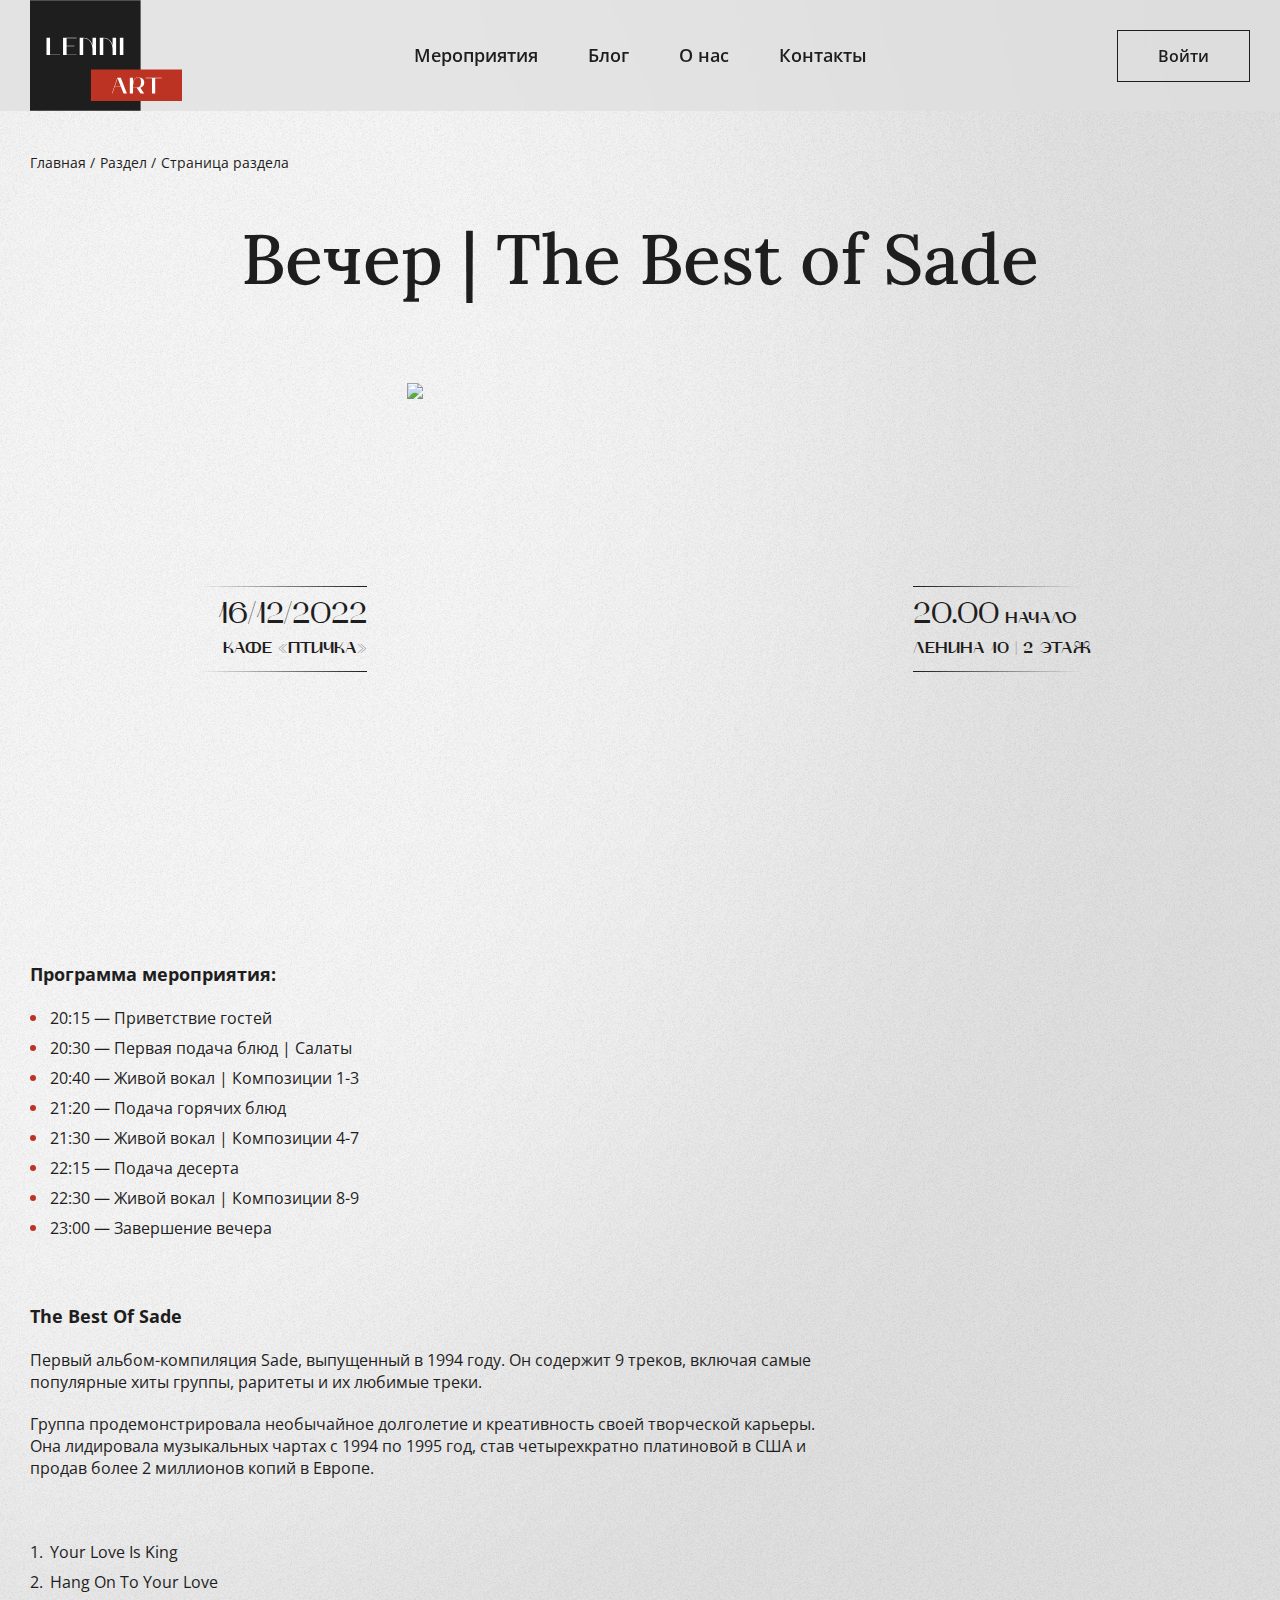
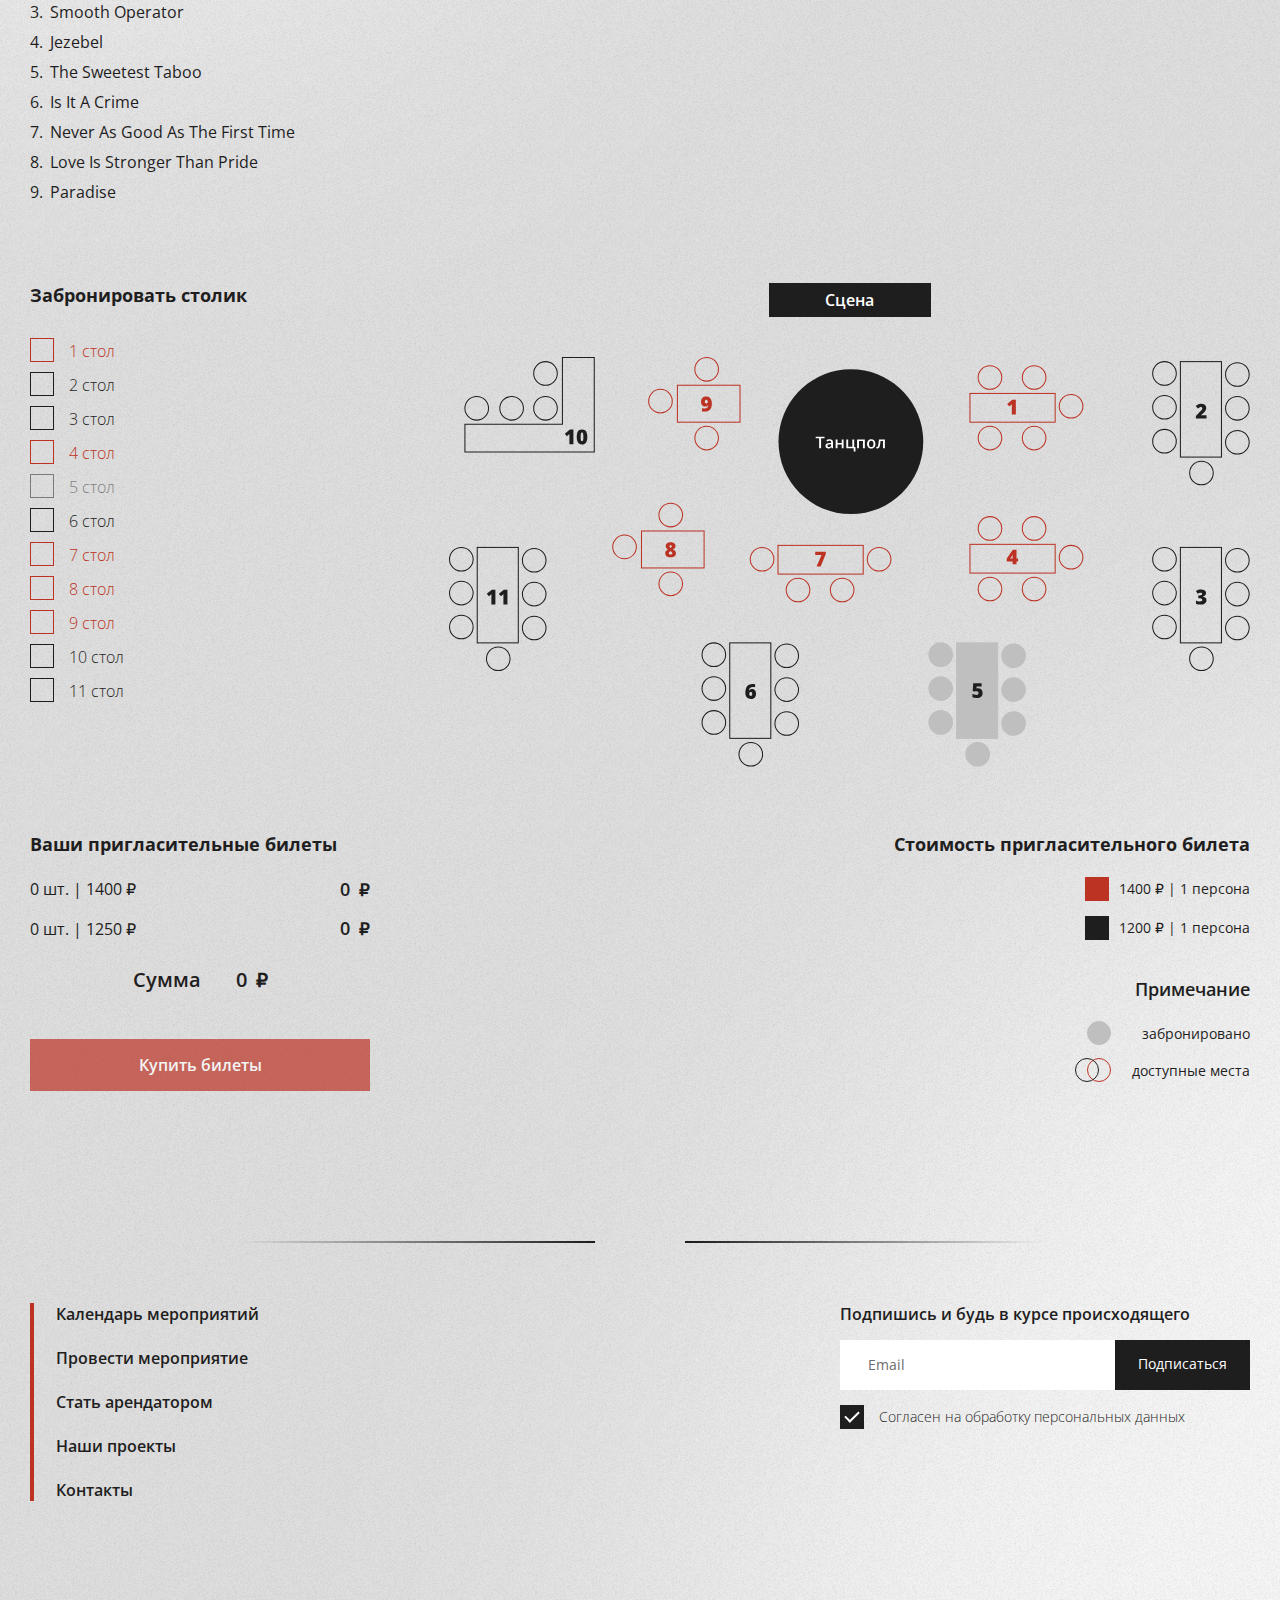
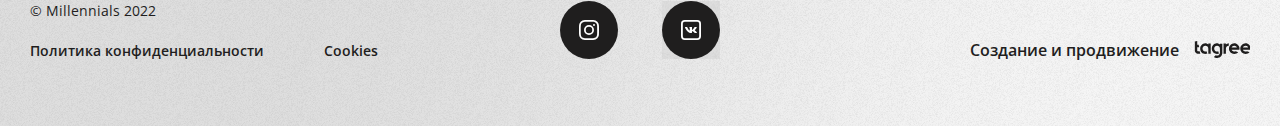
==== commit ec54378c: "text of commit" ====
--- a/event.html
+++ b/event.html
@@ -1,116 +1,672 @@
-<<<<<<< HEAD <!DOCTYPE html>
-  <html lang="ru">
-
-  <head>
-    <meta charset="UTF-8" />
-    <title>Lenni Art</title>
-    <link rel="stylesheet" href="styles/styles.css?ver=0">
-    <link rel="preconnect" href="https://fonts.googleapis.com">
-    <link rel="preconnect" href="https://fonts.gstatic.com" crossoring>
-    <link rel="preconnect" href="https://fonts.googleapis.com/css2?family=Lora:wght@400;500;600;700&family=Open+Sans:wght@400;500;600;700&display=swap" rel="stylesheet">
-  </head>
-
-  <body class="body">
-    <header class="page-header">
-      <div class="page-header__container">
-        <a href="index.html" class="page-header__logo">
-          <!-- <img src="assets/images/logo.svg" 
-                class="page-header__logo-img"/> -->
-          <svg class="page-header__logo-img" width="202" height="147">
-            <use xlink:href="assets/icons/symbols.svg#logo"></use>
+<!DOCTYPE html>
+<html lang="ru">
+
+<head>
+  <meta charset="UTF-8" />
+  <meta name="viewport" content="width=device-width,initial-scale=1,minimum-scale=1,maximum-scale=1,user-scalable=no" />
+  <meta name="description" content="Арт—пространство для людей, горящих сердец и делом" />
+  <meta name="keywords" content="Lenni Art, пространство, мероприятия" />
+  <meta property="og:title" content="Lenni Art" />
+  <meta property="og:description" content="Арт пространство для людей, горящих сердцем и делом" />
+  <meta property="og:image" content="/assets/images/lenni-art.jpg" />
+  <meta property="og:type" content="website" />
+  <meta property="og:url" content="https://lenni-art.ru/" />
+  <title>Lenni Art</title>
+  <link rel="stylesheet" href="styles/styles.min.css" />
+  <link rel="preconnect" href="https://fonts.googleapis.com" />
+  <link rel="preconnect" href="https://fonts.gstatic.com" crossorigin />
+  <link href="https://fonts.googleapis.com/css2?family=Lora:wght@400;500;600;700&family=Open+Sans:wght@400;500;600;700&display=swap" rel="stylesheet" />
+  <link rel="apple-touch-icon" sizes="180x180" href="/assets/favicons/apple-touch-icon.png" />
+  <link rel="icon" type="image/png" sizes="32x32" href="/assets/favicons/favicon-32x32.png" />
+  <link rel="icon" type="image/png" sizes="16x16" href="/assets/favicons/favicon-16x16.png" />
+  <link rel="manifest" href="/assets/favicons/site.webmanifest" />
+  <link rel="mask-icon" href="/assets/favicons/safari-pinned-tab.svg" color="#5bbad5" />
+  <link rel="shortcut icon" type="image/x-icon" href="/assets/favicons/favicon.ico" />
+  <meta name="msapplication-TileColor" content="#da532c" />
+  <meta name="msapplication-config" content="/assets/favicons/browserconfig.xml" />
+  <meta name="theme-color" content="#ffffff" />
+
+  <script src="scripts/jquery-3.7.1.min.js"></script>
+  <script defer src="https://maps.googleapis.com/maps/api/js?key="></script>
+  <script defer src="scripts/swiper.min.js"></script>
+  <script defer src="scripts/jquery.selectric.min.js"></script>
+  <script defer src="scripts/jquery.mask.js"></script>
+  <script defer src="scripts/air-datepicker.js"></script>
+  <script defer src="scripts/jquery.validate.min.js"></script>
+  <script defer src="scripts/jquery.validate-init.js"></script>
+  <script defer src="scripts/main.min.js"></script>
+</head>
+
+
+<body class="body">
+  <header class="page-header">
+    <div class="page-header__container">
+      <a href="index.html" class="page-header__logo">
+        <svg class="page-header__logo-img" width="202" height="147">
+          <use xlink:href="assets/icons/symbols.svg#logo"></use>
+        </svg>
+      </a>
+      <nav class="page-header__nav">
+        <a href="events.html" class="page-header__nav-link">Мероприятия</a>
+        <a href="#" class="page-header__nav-link">Блог</a>
+        <a href="#" class="page-header__nav-link">О нас</a>
+        <a href="#" class="page-header__nav-link">Контакты</a>
+        <div class="page-header__nav-user">
+          <a href="#" class="link page-header__nav-user-link">
+            Александр С.
+          </a>
+          <a href="#" class="page-header__nav-logout">
+            <svg class="page-header__nav-logout-icon" width="24" height="24">
+              <use xlink:href="assets/icons/symbols.svg#door"></use>
+            </svg>
+          </a>
+        </div>
+      </nav>
+      <div class="page-header__btn-container">
+        <a href="#" class="page-header__user-btn">
+          Войти
+          <svg class="page-header__user-icon" width="21" height="18">
+            <use xlink:href="assets/icons/symbols.svg#user"></use>
           </svg>
         </a>
-        <nav class="page-header__nav">
-          <a href="#" class="page-header__nav-link">Меропртиятия</a>
-          <a href="#" class="page-header__nav-link">Блог</a>
-          <a href="#" class="page-header__nav-link">О нас</a>
-          <a href="#" class="page-header__nav-link">Контакты</a>
+        <button type="button" class="page-header__nav-toggle" id="js-navToggle"></button>
+      </div>
+    </div>
+  </header>
+
+
+  <main class="main">
+    <div class="breadcrumbs">
+      <a href="#" class="breadcrumbs__link">Главная</a>
+      <a href="#" class="breadcrumbs__link">Раздел</a>
+      <a href="#" class="breadcrumbs__link">Страница раздела</a>
+    </div>
+
+
+    <article class="event">
+      <div class="event__container">
+        <h1 class="event__title">Вечер | The Best of Sade</h1>
+        <div class="event__wrapper">
+          <p class="event__info-left event__info-left--ta-right">
+            <span class="event__date-time-info">16/12/2022</span>
+            <br />Кафе «Птичка»
+          </p>
+          <picture class="event__picture">
+            <source media="(max-width: 1019px)" type="image/webp" srcset="assets/images/events/sade_tablet.webp" />
+            <source media="(max-width: 1019px)" srcset="assets/images/events/sade_tablet.jpg" />
+
+            <source type="image/webp" srcset="assets/images/events/sade.webp" />
+
+            <img src="assets/images/events/sade.jpg" class="event__img" alt="sade" />
+          </picture>
+          <p class="event__info-right">
+            <span class="event__date-time-info">20.00</span>
+            начало
+            <br />
+            Ленина 10 | 2 этаж
+          </p>
+        </div>
+
+        <div class="content event__content">
+          <h5>Программа мероприятия:</h5>
+          <ul>
+            <li>20:15 — Приветствие гостей</li>
+            <li>20:30 — Первая подача блюд | Салаты</li>
+            <li>20:40 — Живой вокал | Композиции 1-3</li>
+            <li>21:20 — Подача горячих блюд</li>
+            <li>21:30 — Живой вокал | Композиции 4-7</li>
+            <li>22:15 — Подача десерта</li>
+            <li>22:30 — Живой вокал | Композиции 8-9</li>
+            <li>23:00 — Завершение вечера</li>
+          </ul>
+          <br />
+          <h5>The Best Of Sade</h5>
+          <p>
+            Первый альбом-компиляция Sade, выпущенный в 1994 году. Он содержит
+            9 треков, включая самые популярные хиты группы, раритеты и их
+            любимые треки.
+          </p>
+          <p>
+            Группа продемонстрировала необычайное долголетие и креативность
+            своей творческой карьеры. Она лидировала музыкальных чартах с 1994
+            по 1995 год, став четырехкратно платиновой в США и продав более 2
+            миллионов копий в Европе.
+          </p>
+          <br />
+          <ol>
+            <li>Your Love Is King</li>
+            <li>Hang On To Your Love</li>
+            <li>Smooth Operator</li>
+            <li>Jezebel</li>
+            <li>The Sweetest Taboo</li>
+            <li>Is It A Crime</li>
+            <li>Never As Good As The First Time</li>
+            <li>Love Is Stronger Than Pride</li>
+            <li>Paradise</li>
+          </ol>
+        </div>
+
+        <form class="reserve event__reserve" id="js-reserve-form">
+          <div class="reserve__cheaks">
+            <h4 class="reserve__section-title reserve__section-title--mb30">
+              Забронировать столик
+            </h4>
+
+            <label class="reserve__check check check--red">
+              <input class="check__input js-reserve" type="checkbox" name="table_1" />
+              <span class="check__mark"></span>
+              <span class="check__label">1 стол</span>
+            </label>
+            <label class="reserve__check check">
+              <input class="check__input js-reserve" type="checkbox" name="table_2" />
+              <span class="check__mark"></span>
+              <span class="check__label">2 стол</span>
+            </label>
+            <label class="reserve__check check">
+              <input class="check__input js-reserve" type="checkbox" name="table_3" />
+              <span class="check__mark"></span>
+              <span class="check__label">3 стол</span>
+            </label>
+            <label class="reserve__check check check--red">
+              <input class="check__input js-reserve" type="checkbox" name="table_4" />
+              <span class="check__mark"></span>
+              <span class="check__label">4 стол</span>
+            </label>
+            <label class="reserve__check check check--disabled">
+              <input class="check__input js-reserve" type="checkbox" name="table_5" disabled />
+              <span class="check__mark"></span>
+              <span class="check__label">5 стол</span>
+            </label>
+            <label class="reserve__check check">
+              <input class="check__input js-reserve" type="checkbox" name="table_6" />
+              <span class="check__mark"></span>
+              <span class="check__label">6 стол</span>
+            </label>
+            <label class="reserve__check check check--red">
+              <input class="check__input js-reserve" type="checkbox" name="table_7" />
+              <span class="check__mark"></span>
+              <span class="check__label">7 стол</span>
+            </label>
+            <label class="reserve__check check check--red">
+              <input class="check__input js-reserve" type="checkbox" name="table_8" />
+              <span class="check__mark"></span>
+              <span class="check__label">8 стол</span>
+            </label>
+            <label class="reserve__check check check--red">
+              <input class="check__input js-reserve" type="checkbox" name="table_9" />
+              <span class="check__mark"></span>
+              <span class="check__label">9 стол</span>
+            </label>
+            <label class="reserve__check check">
+              <input class="check__input js-reserve" type="checkbox" name="table_10" />
+              <span class="check__mark"></span>
+              <span class="check__label">10 стол</span>
+            </label>
+            <label class="reserve__check check">
+              <input class="check__input js-reserve" type="checkbox" name="table_11" />
+              <span class="check__mark"></span>
+              <span class="check__label">11 стол</span>
+            </label>
+          </div>
+
+          <div class="reserve__scheme">
+            <div class="reserve__scheme-container">
+              <h4 class="reserve__scheme-title">Сцена</h4>
+
+              <div class="reserve__scheme-wrapper">
+                <svg class="scene reserve__scene" width="780" height="399" viewBox="0 0 780 399" fill="none" xmlns="http://www.w3.org/2000/svg">
+                  <g class="scene__dance-floor">
+                    <path d="M462 82.5C462 121.436 430.436 153 391.5 153C352.564 153 321 121.436 321 82.5C321 43.5639 352.564 12 391.5 12C430.436 12 462 43.5639 462 82.5Z" fill="#1F1E1E" />
+                    <path d="M362.453 89H360.586V79.1797H357.227V77.5781H365.812V79.1797H362.453V89ZM372.781 89L372.414 87.7969H372.352C371.935 88.3229 371.516 88.6823 371.094 88.875C370.672 89.0625 370.13 89.1562 369.469 89.1562C368.62 89.1562 367.956 88.9271 367.477 88.4688C367.003 88.0104 366.766 87.362 366.766 86.5234C366.766 85.6328 367.096 84.9609 367.758 84.5078C368.419 84.0547 369.427 83.8073 370.781 83.7656L372.273 83.7188V83.2578C372.273 82.7057 372.143 82.2943 371.883 82.0234C371.628 81.7474 371.229 81.6094 370.688 81.6094C370.245 81.6094 369.82 81.6745 369.414 81.8047C369.008 81.9349 368.617 82.0885 368.242 82.2656L367.648 80.9531C368.117 80.7083 368.63 80.5234 369.188 80.3984C369.745 80.2682 370.271 80.2031 370.766 80.2031C371.865 80.2031 372.693 80.4427 373.25 80.9219C373.812 81.401 374.094 82.1536 374.094 83.1797V89H372.781ZM370.047 87.75C370.714 87.75 371.247 87.5651 371.648 87.1953C372.055 86.8203 372.258 86.2969 372.258 85.625V84.875L371.148 84.9219C370.284 84.9531 369.654 85.099 369.258 85.3594C368.867 85.6146 368.672 86.0078 368.672 86.5391C368.672 86.9245 368.786 87.224 369.016 87.4375C369.245 87.6458 369.589 87.75 370.047 87.75ZM378.492 80.3594V83.8281H382.562V80.3594H384.398V89H382.562V85.2734H378.492V89H376.656V80.3594H378.492ZM394.727 87.5781H395.977V92.0391H394.25V89H387.031V80.3594H388.867V87.5469H392.891V80.3594H394.727V87.5781ZM405.102 80.3594V89H403.258V81.8125H399.383V89H397.547V80.3594H405.102ZM415.398 84.6641C415.398 86.0755 415.036 87.1771 414.312 87.9688C413.589 88.7604 412.581 89.1562 411.289 89.1562C410.482 89.1562 409.768 88.974 409.148 88.6094C408.529 88.2448 408.052 87.7214 407.719 87.0391C407.385 86.3568 407.219 85.5651 407.219 84.6641C407.219 83.263 407.578 82.1693 408.297 81.3828C409.016 80.5964 410.029 80.2031 411.336 80.2031C412.586 80.2031 413.576 80.6068 414.305 81.4141C415.034 82.2161 415.398 83.2995 415.398 84.6641ZM409.109 84.6641C409.109 86.6589 409.846 87.6562 411.32 87.6562C412.779 87.6562 413.508 86.6589 413.508 84.6641C413.508 82.6901 412.773 81.7031 411.305 81.7031C410.534 81.7031 409.974 81.9583 409.625 82.4688C409.281 82.9792 409.109 83.7109 409.109 84.6641ZM424.617 89H422.766V81.7969H420.383C420.237 83.651 420.039 85.099 419.789 86.1406C419.544 87.1823 419.221 87.9427 418.82 88.4219C418.424 88.901 417.909 89.1406 417.273 89.1406C416.872 89.1406 416.536 89.0833 416.266 88.9688V87.5312C416.458 87.6042 416.651 87.6406 416.844 87.6406C417.375 87.6406 417.792 87.0443 418.094 85.8516C418.401 84.6536 418.641 82.8229 418.812 80.3594H424.617V89Z" fill="white" />
+                  </g>
+
+                  <g class="scene__table scene__table--red" id="table_1">
+                    <g class="scene__table-group" stroke="#bc3324" fill="currentColor">
+                      <rect x="507.5" y="35.5" width="83" height="28" />
+                      <circle cx="527" cy="20" r="11.5" />
+                      <circle cx="570" cy="20" r="11.5" />
+                      <circle cx="606" cy="48" r="11.5" />
+                      <circle cx="570" cy="79" r="11.5" />
+                      <circle cx="527" cy="79" r="11.5" />
+                    </g>
+
+                    <path class="scene__table-num scene__table-num--red" d="M552.199 56H548.283V48.9395C548.283 48.8092 548.283 48.5716 548.283 48.2266C548.283 47.875 548.286 47.4876 548.293 47.0645C548.306 46.6413 548.322 46.2604 548.342 45.9219C548.173 46.1237 548.013 46.2962 547.863 46.4395C547.72 46.5827 547.58 46.7161 547.443 46.8398L545.822 48.1777L543.82 45.7168L548.723 41.7227H552.199V56Z" fill="currentColor" />
+                    <rect x="507" y="8" width="111" height="83" fill="transparent" />
+                  </g>
+
+                  <g class="scene__table" id="table_2">
+                    <g class="scene__table-group" stroke="#1F1E1E" fill="currentColor">
+                      <rect x="712.5" y="4.5" width="40" height="93" />
+                      <circle cx="697" cy="16" r="11.5" />
+                      <circle cx="768" cy="17" r="11.5" />
+                      <circle cx="697" cy="49" r="11.5" />
+                      <circle cx="768" cy="50" r="11.5" />
+                      <circle cx="697" cy="82" r="11.5" />
+                      <circle cx="768" cy="83" r="11.5" />
+                      <circle cx="733" cy="113" r="11.5" />
+                    </g>
+                    <path class="scene__table-num" d="M737.957 60H727.596V57.4609L731.082 53.9355C732.078 52.8939 732.729 52.1842 733.035 51.8066C733.341 51.4225 733.553 51.0938 733.67 50.8203C733.794 50.5469 733.855 50.2604 733.855 49.9609C733.855 49.5898 733.735 49.2969 733.494 49.082C733.253 48.8672 732.915 48.7598 732.479 48.7598C732.029 48.7598 731.574 48.89 731.111 49.1504C730.656 49.4043 730.138 49.7819 729.559 50.2832L727.439 47.8027C728.175 47.1452 728.794 46.6764 729.295 46.3965C729.796 46.11 730.34 45.8919 730.926 45.7422C731.518 45.5924 732.182 45.5176 732.918 45.5176C733.842 45.5176 734.666 45.6803 735.389 46.0059C736.118 46.3314 736.681 46.7969 737.078 47.4023C737.482 48.0013 737.684 48.6751 737.684 49.4238C737.684 49.9837 737.612 50.5013 737.469 50.9766C737.332 51.4518 737.117 51.9206 736.824 52.3828C736.531 52.8385 736.141 53.3203 735.652 53.8281C735.171 54.3359 734.139 55.2995 732.557 56.7188V56.8164H737.957V60Z" fill="currentColor" />
+                    <rect x="685" y="4" width="95" height="121" fill="transparent" />
+                  </g>
+
+                  <g class="scene__table" id="table_3">
+                    <g class="scene__table-group" stroke="#1F1E1E" fill="currentColor">
+                      <rect x="712.5" y="185.5" width="40" height="93" />
+                      <circle cx="697" cy="197" r="11.5" />
+                      <circle cx="768" cy="198" r="11.5" />
+                      <circle cx="697" cy="230" r="11.5" />
+                      <circle cx="768" cy="231" r="11.5" />
+                      <circle cx="697" cy="263" r="11.5" />
+                      <circle cx="768" cy="264" r="11.5" />
+                      <circle cx="733" cy="294" r="11.5" />
+                    </g>
+
+                    <path class="scene__table-num" d="M737.479 229.818C737.479 230.704 737.208 231.465 736.668 232.104C736.128 232.735 735.346 233.194 734.324 233.48V233.539C736.707 233.839 737.898 234.965 737.898 236.918C737.898 238.246 737.371 239.291 736.316 240.053C735.268 240.814 733.81 241.195 731.941 241.195C731.173 241.195 730.46 241.14 729.803 241.029C729.152 240.919 728.445 240.717 727.684 240.424V237.221C728.309 237.54 728.943 237.777 729.588 237.934C730.239 238.083 730.838 238.158 731.385 238.158C732.231 238.158 732.846 238.041 733.23 237.807C733.621 237.566 733.816 237.191 733.816 236.684C733.816 236.293 733.715 235.993 733.514 235.785C733.312 235.57 732.986 235.411 732.537 235.307C732.088 235.196 731.502 235.141 730.779 235.141H729.9V232.24H730.799C732.758 232.24 733.738 231.739 733.738 230.736C733.738 230.359 733.592 230.079 733.299 229.896C733.012 229.714 732.625 229.623 732.137 229.623C731.225 229.623 730.281 229.929 729.305 230.541L727.703 227.963C728.458 227.442 729.23 227.071 730.018 226.85C730.812 226.628 731.72 226.518 732.742 226.518C734.22 226.518 735.379 226.811 736.219 227.396C737.059 227.982 737.479 228.79 737.479 229.818Z" fill="currentColor" />
+                    <rect x="685" y="185" width="95" height="121" fill="transparent" />
+                  </g>
+
+                  <g class="scene__table scene__table--red" id="table_4">
+                    <g class="scene__table-group" stroke="#bc3324" fill="currentColor">
+                      <rect x="507.5" y="182.5" width="83" height="28" />
+
+                      <circle cx="527" cy="167" r="11.5" />
+                      <circle cx="570" cy="167" r="11.5" />
+                      <circle cx="606" cy="195" r="11.5" />
+                      <circle cx="570" cy="226" r="11.5" />
+                      <circle cx="527" cy="226" r="11.5" />
+                    </g>
+
+                    <path class="scene__table-num scene__table-num--red" d="M554.416 199.236H552.844V202H549.035V199.236H543.342V196.404L549.279 187.723H552.844V196.355H554.416V199.236ZM549.035 196.355V194.695C549.035 194.383 549.045 193.963 549.064 193.436C549.09 192.902 549.11 192.622 549.123 192.596H549.016C548.794 193.097 548.544 193.566 548.264 194.002L546.682 196.355H549.035Z" fill="currentColor" />
+                    <rect x="507" y="155" width="111" height="83" fill="transparent" />
+                  </g>
+
+                  <g class="scene__table scene__table--disabled" id="table_5">
+                    <g class="scene__table-group" stroke="currentColor" fill="currentColor">
+                      <rect x="494.5" y="278.5" width="40" height="93" />
+
+                      <circle cx="479" cy="290" r="11.5" />
+                      <circle cx="550" cy="291" r="11.5" />
+                      <circle cx="479" cy="323" r="11.5" />
+                      <circle cx="550" cy="324" r="11.5" />
+                      <circle cx="479" cy="356" r="11.5" />
+                      <circle cx="550" cy="357" r="11.5" />
+                      <circle cx="515" cy="387" r="11.5" />
+                    </g>
+
+                    <path class="scene__table-num" d="M515.484 322.645C516.305 322.645 517.044 322.837 517.701 323.221C518.365 323.598 518.88 324.135 519.244 324.832C519.615 325.529 519.801 326.333 519.801 327.244C519.801 328.839 519.319 330.063 518.355 330.916C517.398 331.769 515.947 332.195 514 332.195C512.333 332.195 510.973 331.938 509.918 331.424V328.26C510.484 328.52 511.122 328.735 511.832 328.904C512.548 329.074 513.163 329.158 513.678 329.158C514.394 329.158 514.944 329.008 515.328 328.709C515.712 328.403 515.904 327.954 515.904 327.361C515.904 326.814 515.709 326.388 515.318 326.082C514.928 325.776 514.335 325.623 513.541 325.623C512.936 325.623 512.281 325.737 511.578 325.965L510.162 325.262L510.699 317.723H518.844V320.936H513.98L513.805 322.82C514.312 322.723 514.674 322.671 514.889 322.664C515.104 322.651 515.302 322.645 515.484 322.645Z" fill="currentColor" />
+                    <rect x="467" y="278" width="95" height="121" fill="transparent" />
+                  </g>
+
+                  <g class="scene__table" id="table_6">
+                    <g class="scene__table-group" stroke="#1F1E1E" fill="currentColor">
+                      <rect x="273.5" y="278.5" width="40" height="93" />
+                      <circle cx="258" cy="290" r="11.5" />
+                      <circle cx="329" cy="291" r="11.5" />
+                      <circle cx="258" cy="323" r="11.5" />
+                      <circle cx="329" cy="324" r="11.5" />
+                      <circle cx="258" cy="356" r="11.5" />
+                      <circle cx="329" cy="357" r="11.5" />
+                      <circle cx="294" cy="387" r="11.5" />
+                    </g>
+
+                    <path class="scene__table-num" d="M288.684 326.965C288.684 324.973 288.967 323.361 289.533 322.131C290.106 320.894 290.946 319.982 292.053 319.396C293.166 318.811 294.536 318.518 296.164 318.518C296.743 318.518 297.421 318.573 298.195 318.684V321.701C297.544 321.577 296.838 321.516 296.076 321.516C294.787 321.516 293.827 321.799 293.195 322.365C292.564 322.932 292.219 323.856 292.16 325.139H292.277C292.863 324.032 293.804 323.479 295.1 323.479C296.369 323.479 297.352 323.889 298.049 324.709C298.752 325.523 299.104 326.659 299.104 328.117C299.104 329.686 298.661 330.926 297.775 331.838C296.89 332.743 295.653 333.195 294.064 333.195C292.378 333.195 291.06 332.648 290.109 331.555C289.159 330.461 288.684 328.931 288.684 326.965ZM293.977 330.139C294.387 330.139 294.719 329.986 294.973 329.68C295.233 329.367 295.363 328.872 295.363 328.195C295.363 327.036 294.914 326.457 294.016 326.457C293.573 326.457 293.212 326.607 292.932 326.906C292.658 327.206 292.521 327.57 292.521 328C292.521 328.625 292.655 329.139 292.922 329.543C293.189 329.94 293.54 330.139 293.977 330.139Z" fill="currentColor" />
+                    <rect opacity="0.01" x="246" y="278" width="95" height="121" fill="transparent" />
+                  </g>
+
+                  <g class="scene__table scene__table--red" id="table_7">
+                    <g class="scene__table-group" stroke="#bc3324" fill="currentColor">
+                      <rect x="320.5" y="183.5" width="83" height="28" />
+
+                      <circle cx="383" cy="227" r="11.5" />
+                      <circle cx="419" cy="197" r="11.5" />
+                      <circle cx="305" cy="197" r="11.5" />
+                      <circle cx="340" cy="227" r="11.5" />
+                    </g>
+
+                    <path class="scene__table-num scene__table-num--red" d="M358.041 204L362.943 192.916H356.762V189.723H367.064V191.998L362.035 204H358.041Z" fill="currentColor" />
+                    <rect x="293" y="183" width="138" height="56" fill="transparent" />
+                  </g>
+
+                  <g class="scene__table scene__table--red" id="table_8">
+                    <g class="scene__table-group" stroke="#bc3324" fill="currentColor">
+                      <rect x="187.5" y="169.5" width="61" height="36" />
+                      <circle cx="216" cy="221" r="11.5" transform="rotate(-180 216 221)" />
+                      <circle cx="171" cy="185" r="11.5" transform="rotate(-180 171 185)" />
+                      <circle cx="216" cy="154" r="11.5" transform="rotate(-180 216 154)" />
+                    </g>
+
+                    <path class="scene__table-num scene__table-num--red" d="M215.898 180.518C216.842 180.518 217.669 180.645 218.379 180.898C219.095 181.152 219.655 181.54 220.059 182.061C220.462 182.575 220.664 183.223 220.664 184.004C220.664 184.577 220.557 185.081 220.342 185.518C220.133 185.947 219.844 186.325 219.473 186.65C219.108 186.969 218.685 187.246 218.203 187.48C218.652 187.734 219.098 188.031 219.541 188.369C219.984 188.708 220.352 189.108 220.645 189.57C220.938 190.026 221.084 190.57 221.084 191.201C221.084 191.963 220.898 192.646 220.527 193.252C220.156 193.851 219.587 194.326 218.818 194.678C218.05 195.023 217.064 195.195 215.859 195.195C214.655 195.195 213.669 195.029 212.9 194.697C212.132 194.365 211.566 193.903 211.201 193.311C210.843 192.712 210.664 192.021 210.664 191.24C210.664 190.576 210.775 190.016 210.996 189.561C211.224 189.105 211.533 188.717 211.924 188.398C212.314 188.079 212.76 187.793 213.262 187.539C212.865 187.272 212.5 186.969 212.168 186.631C211.836 186.292 211.572 185.905 211.377 185.469C211.182 185.033 211.084 184.538 211.084 183.984C211.084 183.216 211.289 182.575 211.699 182.061C212.109 181.546 212.676 181.162 213.398 180.908C214.128 180.648 214.961 180.518 215.898 180.518ZM214.199 191.084C214.199 191.481 214.342 191.803 214.629 192.051C214.915 192.298 215.312 192.422 215.82 192.422C216.413 192.422 216.846 192.311 217.119 192.09C217.399 191.862 217.539 191.553 217.539 191.162C217.539 190.869 217.451 190.605 217.275 190.371C217.106 190.13 216.908 189.922 216.68 189.746C216.452 189.57 216.253 189.434 216.084 189.336L215.82 189.18C215.527 189.329 215.257 189.499 215.01 189.688C214.769 189.87 214.574 190.078 214.424 190.312C214.274 190.54 214.199 190.798 214.199 191.084ZM215.879 183.301C215.56 183.301 215.283 183.395 215.049 183.584C214.814 183.766 214.697 184.017 214.697 184.336C214.697 184.544 214.746 184.74 214.844 184.922C214.948 185.098 215.085 185.26 215.254 185.41C215.43 185.56 215.625 185.697 215.84 185.82C216.029 185.71 216.214 185.589 216.396 185.459C216.579 185.329 216.732 185.173 216.855 184.99C216.979 184.808 217.041 184.59 217.041 184.336C217.041 184.017 216.924 183.766 216.689 183.584C216.462 183.395 216.191 183.301 215.879 183.301Z" fill="currentColor" />
+                    <rect x="159" y="142" width="90" height="91" fill="transparent" />
+                  </g>
+
+                  <g class="scene__table scene__table--red" id="table_9">
+                    <g class="scene__table-group" stroke="#bc3324" fill="currentColor">
+                      <rect x="222.5" y="27.5" width="61" height="36" />
+                      <circle cx="251" cy="79" r="11.5" transform="rotate(-180 251 79)" />
+                      <circle cx="206" cy="43" r="11.5" transform="rotate(-180 206 43)" />
+                      <circle cx="251" cy="12" r="11.5" transform="rotate(-180 251 12)" />
+                    </g>
+
+                    <path class="scene__table-num scene__table-num--red" d="M256.064 45.2559C256.064 48.0488 255.462 50.0703 254.258 51.3203C253.053 52.5703 251.126 53.1953 248.477 53.1953C247.604 53.1953 246.94 53.1628 246.484 53.0977V50.041C247.044 50.1452 247.604 50.1973 248.164 50.1973C249.544 50.1973 250.609 49.9141 251.357 49.3477C252.106 48.7747 252.513 47.873 252.578 46.6426H252.461C252.207 47.1113 251.956 47.4499 251.709 47.6582C251.462 47.8665 251.159 48.026 250.801 48.1367C250.443 48.2474 249.997 48.3027 249.463 48.3027C248.226 48.3027 247.259 47.8893 246.562 47.0625C245.866 46.2357 245.518 45.0964 245.518 43.6445C245.518 42.0625 245.967 40.8223 246.865 39.9238C247.77 39.0254 249.007 38.5762 250.576 38.5762C252.321 38.5762 253.672 39.1556 254.629 40.3145C255.586 41.4733 256.064 43.1204 256.064 45.2559ZM250.684 41.6621C250.26 41.6621 249.915 41.8151 249.648 42.1211C249.388 42.4271 249.258 42.9186 249.258 43.5957C249.258 44.1296 249.372 44.556 249.6 44.875C249.827 45.1875 250.176 45.3438 250.645 45.3438C251.068 45.3438 251.436 45.1908 251.748 44.8848C252.061 44.5788 252.217 44.2109 252.217 43.7812C252.217 43.2018 252.07 42.7038 251.777 42.2871C251.491 41.8704 251.126 41.6621 250.684 41.6621Z" fill="currentColor" />
+                    <rect x="194" width="90" height="91" fill="transparent" />
+                  </g>
+
+                  <g class="scene__table" id="table_10">
+                    <g class="scene__table-group" stroke="#1F1E1E" fill="currentColor">
+                      <path d="M110.5 65V0.5H141.5V64.8261V92.5H15.5V65.5H110H110.5V65Z" />
+                      <circle cx="27" cy="50" r="11.5" />
+                      <circle cx="61" cy="50" r="11.5" />
+                      <circle cx="94" cy="50" r="11.5" />
+                      <circle cx="94" cy="16" r="11.5" />
+                    </g>
+                    <path class="scene__table-num" d="M121.199 85H117.283V77.9395C117.283 77.8092 117.283 77.5716 117.283 77.2266C117.283 76.875 117.286 76.4876 117.293 76.0645C117.306 75.6413 117.322 75.2604 117.342 74.9219C117.173 75.1237 117.013 75.2962 116.863 75.4395C116.72 75.5827 116.58 75.7161 116.443 75.8398L114.822 77.1777L112.82 74.7168L117.723 70.7227H121.199V85ZM134.734 77.8809C134.734 79.0267 134.643 80.0521 134.461 80.957C134.279 81.8555 133.986 82.6204 133.582 83.252C133.185 83.8835 132.658 84.3652 132 84.6973C131.342 85.0293 130.535 85.1953 129.578 85.1953C128.387 85.1953 127.41 84.9056 126.648 84.3262C125.887 83.7402 125.324 82.9036 124.959 81.8164C124.601 80.7227 124.422 79.4108 124.422 77.8809C124.422 76.3379 124.585 75.0195 124.91 73.9258C125.242 72.8255 125.786 71.9824 126.541 71.3965C127.296 70.8105 128.309 70.5176 129.578 70.5176C130.77 70.5176 131.743 70.8105 132.498 71.3965C133.26 71.9759 133.823 72.8158 134.188 73.916C134.552 75.0098 134.734 76.3314 134.734 77.8809ZM128.26 77.8809C128.26 78.8118 128.292 79.5931 128.357 80.2246C128.429 80.8561 128.559 81.3314 128.748 81.6504C128.943 81.9629 129.22 82.1191 129.578 82.1191C129.936 82.1191 130.21 81.9629 130.398 81.6504C130.587 81.3314 130.717 80.8594 130.789 80.2344C130.861 79.6029 130.896 78.8184 130.896 77.8809C130.896 76.9368 130.861 76.1491 130.789 75.5176C130.717 74.8861 130.587 74.4108 130.398 74.0918C130.21 73.7663 129.936 73.6035 129.578 73.6035C129.22 73.6035 128.943 73.7663 128.748 74.0918C128.559 74.4108 128.429 74.8861 128.357 75.5176C128.292 76.1491 128.26 76.9368 128.26 77.8809Z" fill="currentColor" />
+                    <rect x="15" width="127" height="93" fill="transparent" />
+                  </g>
+
+                  <g class="scene__table" id="table_11">
+                    <g class="scene__table-group" stroke="#1F1E1E" fill="currentColor">
+                      <rect x="27.5" y="185.5" width="40" height="93" />
+                      <circle cx="12" cy="197" r="11.5" />
+                      <circle cx="83" cy="198" r="11.5" />
+                      <circle cx="12" cy="230" r="11.5" />
+                      <circle cx="83" cy="231" r="11.5" />
+                      <circle cx="12" cy="263" r="11.5" />
+                      <circle cx="83" cy="264" r="11.5" />
+                      <circle cx="48" cy="294" r="11.5" />
+                    </g>
+
+                    <path class="scene__table-num" d="M45.1992 241H41.2832V233.441C41.2832 232.523 41.3027 231.684 41.3418 230.922C41.1009 231.215 40.8014 231.521 40.4434 231.84L38.8223 233.178L36.8203 230.717L41.7227 226.723H45.1992V241ZM56.918 241H53.002V233.441C53.002 232.523 53.0215 231.684 53.0605 230.922C52.8197 231.215 52.5202 231.521 52.1621 231.84L50.541 233.178L48.5391 230.717L53.4414 226.723H56.918V241Z" fill="currentColor" />
+
+                    <rect opacity="0.01" y="185" width="95" height="121" fill="transparent" />
+                  </g>
+                </svg>
+
+              </div>
+            </div>
+          </div>
+
+          <div class="reserve__order">
+            <h4 class="reserve__section-title">
+              Ваши пригласительные билеты
+            </h4>
+
+            <div class="reserve__tickets-list">
+              <div class="reserve__tickets">
+                <div id="js-red-table-count" class="reserve__qty" data-caption="шт." data-price="1400" data-currency="₽">
+                  0
+                </div>
+                <div id="js-red-table-sum" class="reserve__sum" data-currency="₽">
+                  0
+                </div>
+              </div>
+
+              <div class="reserve__tickets">
+                <div id="js-black-table-count" class="reserve__qty" data-caption="шт." data-price="1250" data-currency="₽">
+                  0
+                </div>
+                <div id="js-black-table-sum" class="reserve__sum" data-currency="₽">
+                  0
+                </div>
+              </div>
+            </div>
+
+            <div id="js-total-sum" class="reserve__total" data-caption="Сумма" data-currency="₽">
+              0
+            </div>
+
+            <button type="submit" class="btn btn--red reserve__submit" id="js-submit">
+              Купить билеты
+            </button>
+          </div>
+
+          <div class="reserve__legend">
+            <div class="reserve__price">
+              <h4 class="reserve__section-title">
+                Стоимость пригласительного билета
+              </h4>
+
+              <div class="reserve__price-list">
+                <div class="reserve__price-item reserve__price-item--red" data-caption="₽ | 1 персона">
+                  1400
+                </div>
+                <div class="reserve__price-item" data-caption="₽ | 1 персона">
+                  1200
+                </div>
+              </div>
+            </div>
+
+            <div class="reserve__note">
+              <h4 class="reserve__section-title reserve__section-title--note">
+                Примечание
+              </h4>
+
+              <div class="reserve__note-listing">
+                <div class="reserve__note-elem">
+                  <div class="reserve__note-mark">
+                    <svg xmlns="http://www.w3.org/2000/svg" width="24" height="24" viewBox="0 0 24 24" fill="none">
+                      <circle cx="12" cy="12" r="11.5" fill="#BFBFBF" stroke="#BFBFBF" />
+                    </svg>
+                  </div>
+                  <div class="reserve__note-label">забронировано</div>
+                </div>
+                <div class="reserve__note-elem">
+                  <div class="reserve__note-mark">
+                    <svg class="red" width="24" height="24" viewBox="0 0 24 24" fill="none" xmlns="http://www.w3.org/2000/svg">
+                      <circle cx="12" cy="12" r="11.5" stroke="#BC3324" />
+                    </svg>
+                    <svg class="black" width="24" height="24" viewBox="0 0 24 24" fill="none" xmlns="http://www.w3.org/2000/svg">
+                      <circle cx="12" cy="12" r="11.5" stroke="#1F1E1E" />
+                    </svg>
+                  </div>
+                  <div class="reserve__note-label">доступные места</div>
+                </div>
+              </div>
+            </div>
+          </div>
+        </form>
+      </div>
+    </article>
+  </main>
+
+  <footer class="page-footer">
+    <div class="page-footer__container">
+      <div class="page-footer__separator"></div>
+
+      <div class="page-footer__nav-subcribe-container">
+        <nav class="page-footer__nav">
+          <a href="#" class="page-footer__nav-link">Календарь мероприятий</a>
+          <a href="#" class="page-footer__nav-link">Провести мероприятие</a>
+          <a href="#" class="page-footer__nav-link">Стать арендатором</a>
+          <a href="#" class="page-footer__nav-link">Наши проекты</a>
+          <a href="#" class="page-footer__nav-link">Контакты</a>
         </nav>
-        <a href="#" class="btn page-header__user-btn">Войти</a>
+
+        <form action="https://jsonplaceholder.typicode.com/posts" class="page-footer__subscribe-form subscribe-form" id="js-subscribeForm">
+          <div class="subscribe-form__field">
+            <span class="subscribe-form__field-label">Подпишись и будь в курсе происходящего</span>
+
+            <div class="subscribe-form__wrapper">
+              <input id="js-subscribeEmail" class="subscribe-form__field-input" type="email" placeholder="Email" name="email" required />
+
+              <button class="subscribe-form__send-btn" type="submit" name="send">
+                Подписаться
+              </button>
+            </div>
+          </div>
+
+          <label class="check check--pt0 subscribe-form__check">
+            <input class="check__input" type="checkbox" name="agree" required checked />
+
+            <span class="check__mark"></span>
+            <span class="check__label check__label--s">
+              Согласен на обработку персональных данных
+            </span>
+          </label>
+        </form>
       </div>
 
-    </header>
-
-    <main class="main">
-      <!-- Здесь будут хлебные крошки -->
-      <article class="event">
-        <!-- Здесь пропущенное содержимое страницы -->
-        <form class="reserve event__reserve">
-          <div class="reserve__checks">
-            Чекбоксы
-          </div>
-          <div class="reserve__scheme">
-            Схема столов
-          </div>
-          <div class="reserve__order">
-            Оформление заказа
-          </div>
-          <div class="reserve__legend">
-            Легенда
+      <div class="page-footer__vault">
+        <div class="page-footer__policy">
+          <a href="#" class="link page-footer__millennials">© Millennials 2022</a>
+          <a href="#" class="link page-footer__confident">Политика конфиденциальности</a>
+          <a href="#" class="link page-footer__cookies">Cookies</a>
+        </div>
+        <div class="page-footer__social">
+          <a href="#" class="page-footer__inst-link">
+            <svg class="page-footer__social-icon" width="58" height="58">
+              <use xlink:href="assets/icons/symbols.svg#social_inst"></use>
+            </svg>
+          </a>
+          <a href="#" class="page-footer__inst-link">
+            <svg class="page-footer__social-icon" width="58" height="58">
+              <use xlink:href="assets/icons/symbols.svg#social_vk"></use>
+            </svg>
+          </a>
+        </div>
+        <div class="page-footer__tagree">
+          <a href="#" class="link page-footer__tagree-label">Создание и продвижение
+            <svg class="page-footer__tagree-icon" width="56" height="17">
+              <use xlink:href="assets/icons/symbols.svg#tagree"></use>
+            </svg>
+          </a>
+        </div>
+      </div>
+    </div>
+  </footer>
+  <div class="pp" id="js-eventPP">
+    <div class="pp__wrapper">
+      <div class="pp__sticky-close">
+        <button type="button" class="pp__x-btn x-btn js-eventCloseBtn">
+          <svg class="x-btn__icon" width="24" height="24">
+            <use xlink:href="assets/icons/symbols.svg#x"></use>
+          </svg>
+        </button>
+      </div>
+
+      <div class="pp__container">
+        <h3 class="pp__title">
+          Заполните форму
+          <br />
+          и мы подберем площадку
+        </h3>
+
+        <form class="pp__form form" id="js-eventForm">
+          <div class="form__list">
+            <div class="field form__field form__field--w50">
+              <h6 class="field__title">Формат мероприятия:</h6>
+              <div class="field__radio radio">
+                <label class="radio__item">
+                  <input class="radio__input" type="radio" name="format" value="seminar" checked />
+                  <span class="radio__mark"></span>
+                  <span class="radio__label">Мастер-класс/семинар</span>
+                </label>
+
+                <label class="radio__item">
+                  <input class="radio__input" type="radio" name="format" value="concert" />
+                  <span class="radio__mark"></span>
+                  <span class="radio__label">Концерт/выступление</span>
+                </label>
+
+                <label class="radio__item">
+                  <input class="radio__input" type="radio" name="format" value="show" />
+                  <span class="radio__mark"></span>
+                  <span class="radio__label">Выставка/показ</span>
+                </label>
+
+                <label class="radio__item">
+                  <input class="radio__input" type="radio" name="format" value="other" />
+                  <span class="radio__mark"></span>
+                  <span class="radio__label">Другое</span>
+                </label>
+              </div>
+            </div>
+
+            <div class="form__group form__group--w50">
+              <div class="form__field field">
+                <h6 class="field__title">Планируемое количество посетителей:</h6>
+
+                <select class="field__select js-selectric" name="amount">
+                  <option value="20">до 20 человек</option>
+                  <option value="100">от 20 до 100 человек</option>
+                  <option value="500">от 100 до 500 человек</option>
+                  <option value="1000">более 500 человек</option>
+                </select>
+              </div>
+
+              <div class="form__field field js-dateField">
+                <h6 class="field__title">Дата проведения:</h6>
+
+                <div class="field__date">
+                  <div class="field__date-inputs">
+                    <input class="field__date-input js-dateDay" type="text" placeholder="ДД" readonly />
+                    <input class="field__date-input js-dateMonth" type="text" placeholder="ММ" readonly />
+                    <input class="field__date-input field__date-input--year js-dateYear" type="text" placeholder="ГГГГ" readonly />
+                  </div>
+                  <input class="field__date-picker js-dateInput" type="text" name="date" readonly required />
+                </div>
+              </div>
+            </div>
+          </div>
+
+          <div class="form__section">
+            <h6 class="form__section-title">Контакные данные:</h6>
+            <div class="form__list">
+              <label class="field form__field form__field--w50">
+                <span class="field__label">Имя*</span>
+                <input class="field__input" type="text" placeholder="Имя" name="name" required />
+              </label>
+
+              <label class="field form__field form__field--w50">
+                <span class="field__label">Фамилия*</span>
+                <input class="field__input" type="text" placeholder="Фамилия" name="surname" required />
+              </label>
+
+              <label class="field form__field form__field--w50">
+                <span class="field__label">Телефон*</span>
+                <input class="field__input js-mobileMask" type="tel" placeholder="+7 (___) ___ __ __" name="phone" required />
+              </label>
+
+              <label class="field form__field form__field--w50">
+                <span class="field__label">Email*</span>
+                <input class="field__input" type="email" placeholder="Email" name="email" required />
+              </label>
+            </div>
+          </div>
+
+          <label class="field form__field">
+            <span class="field__title">Есть пожелания? Напишите нам:</span>
+
+            <textarea class="field__textarea" name="wish"></textarea>
+          </label>
+
+          <div class="form__check-list">
+            <label class="form__cheak check">
+              <input class="check__input" type="checkbox" name="agree" required checked />
+
+              <span class="check__mark"></span>
+              <span class="check__label check__label--s">
+                Я соглашаюсь с пользовательским соглашением и с политикой
+                использования персональных данных
+              </span>
+            </label>
+          </div>
+
+          <div class="form__btns">
+            <button type="submit" class="btn form__submit form__submit--w50">
+              Отправить
+            </button>
+
+            <button type="button" class="form__close js-eventCloseBtn">
+              Закрыть
+            </button>
           </div>
         </form>
-      </article>
-    </main>
-
-    <footer class="page-footer"></footer>
-  </body>
-  =======
-  <!DOCTYPE html>
-  <html lang="ru">
-
-  <head>
-    <meta charset="UTF-8" />
-    <title>Lenni Art</title>
-    <link rel="stylesheet" href="styles/styles.css?ver=0">
-    <link rel="preconnect" href="https://fonts.googleapis.com">
-    <link rel="preconnect" href="https://fonts.gstatic.com" crossoring>
-    <link rel="preconnect" href="https://fonts.googleapis.com/css2?family=Lora:wght@400;500;600;700&family=Open+Sans:wght@400;500;600;700&display=swap" rel="stylesheet">
-  </head>
-
-  <body class="body">
-    <header class="page-header">
-      <div class="page-header__container">
-        <a href="index.html" class="page-header__logo">
-          <!-- <img src="assets/images/logo.svg" 
-                class="page-header__logo-img"/> -->
-          <svg class="page-header__logo-img" width="202" height="147">
-            <use xlink:href="assets/icons/symbols.svg#logo"></use>
-          </svg>
-        </a>
-        <nav class="page-header__nav">
-          <a href="#" class="page-header__nav-link">Меропртиятия</a>
-          <a href="#" class="page-header__nav-link">Блог</a>
-          <a href="#" class="page-header__nav-link">О нас</a>
-          <a href="#" class="page-header__nav-link">Контакты</a>
-        </nav>
-        <a href="#" class="btn page-header__user-btn">Войти</a>
       </div>
-
-    </header>
-
-    <main class="main">
-      <!-- Здесь будут хлебные крошки -->
-      <article class="event">
-        <!-- Здесь пропущенное содержимое страницы -->
-        <form class="reserve event__reserve">
-          <div class="reserve__checks">
-            Чекбоксы
-          </div>
-          <div class="reserve__scheme">
-            Схема столов
-          </div>
-          <div class="reserve__order">
-            Оформление заказа
-          </div>
-          <div class="reserve__legend">
-            Легенда
-          </div>
-        </form>
-      </article>
-    </main>
-
-    <footer class="page-footer"></footer>
-  </body>
-  >>>>>>> 53a6f7309998e98a60c3f88111de59f3afa01581
-
-  </html>+    </div>
+  </div>
+
+
+  <script src="scripts/event.js"></script>
+</body>
+
+</html>--- a/styles/styles.min.css
+++ b/styles/styles.min.css
@@ -0,0 +1,2 @@
+/*! normalize.css v8.0.1 | MIT License | github.com/necolas/normalize.css */
+@-webkit-keyframes swiper-preloader-spin{0%{-webkit-transform:rotate(0deg);transform:rotate(0deg)}to{-webkit-transform:rotate(360deg);transform:rotate(360deg)}}@keyframes swiper-preloader-spin{0%{-webkit-transform:rotate(0deg);transform:rotate(0deg)}to{-webkit-transform:rotate(360deg);transform:rotate(360deg)}}html{line-height:1.15;-webkit-text-size-adjust:100%}details,main{display:block}h1{font-size:2em;margin:.67em 0}hr{-webkit-box-sizing:content-box;box-sizing:content-box;height:0;overflow:visible}code,kbd,pre,samp{font-family:monospace,monospace;font-size:1em}a{background-color:transparent;color:#1f1e1e;outline:0}abbr[title]{border-bottom:none;-webkit-text-decoration:underline dotted;text-decoration:underline dotted}b,strong{font-weight:bolder}small{font-size:80%}sub,sup{font-size:75%;line-height:0;position:relative;vertical-align:baseline}sub{bottom:-.25em}sup{top:-.5em}img{border-style:none;max-width:100%;height:auto;-o-object-fit:cover;object-fit:cover}button,optgroup{font-family:inherit}button,input,optgroup,select,textarea{font-size:100%;line-height:1.15;margin:0}button,input{overflow:visible}button,select{text-transform:none}[type=button],[type=reset],[type=submit],button{-webkit-appearance:button}[type=button]::-moz-focus-inner,[type=reset]::-moz-focus-inner,[type=submit]::-moz-focus-inner,button::-moz-focus-inner{border-style:none;padding:0}[type=button]:-moz-focusring,[type=reset]:-moz-focusring,[type=submit]:-moz-focusring,button:-moz-focusring{outline:1px dotted ButtonText}fieldset{padding:.35em .75em .625em}legend{color:inherit;display:table;max-width:100%;white-space:normal}progress{vertical-align:baseline}textarea{overflow:auto}[type=checkbox],[type=radio],legend{-webkit-box-sizing:border-box;box-sizing:border-box;padding:0}[type=number]::-webkit-inner-spin-button,[type=number]::-webkit-outer-spin-button{height:auto}[type=search]{-webkit-appearance:textfield;outline-offset:-2px}[type=search]::-webkit-search-decoration{-webkit-appearance:none}::-webkit-file-upload-button{-webkit-appearance:button;font:inherit}summary{display:list-item}[hidden],template{display:none}@font-face{font-family:"mak";src:local("MAK-bold"),url(../assets/fonts/MAK-bold.woff);font-weight:700;font-style:normal}@font-face{font-family:"mak";src:local("MAK-light"),url(../assets/fonts/MAK-light.woff);font-weight:300;font-style:normal}body,html{width:100%;margin:0;padding:0}.body,input,select,textarea{color:#1f1e1e;font-family:"Open Sans",sans-serif}.body{-webkit-box-sizing:border-box;box-sizing:border-box;display:-webkit-box;display:-ms-flexbox;display:flex;-webkit-box-orient:vertical;-webkit-box-direction:normal;-ms-flex-direction:column;flex-direction:column;min-height:100vh;background-color:#dedede;background-image:url(../assets/images/noise.png),url(../assets/images/bg.png);background-position:0 0,0 0;background-size:auto,100% auto;background-repeat:repeat,repeat-y;font-size:16px;font-weight:400;font-style:normal;line-height:1.375;overflow-x:hidden;padding-top:147px}input,select,textarea{-webkit-box-shadow:none;box-shadow:none;outline:0}textarea{resize:none}input::-webkit-input-placeholder,textarea::-webkit-input-placeholder{color:#6c6c6c}input::-moz-placeholder,textarea::-moz-placeholder{color:#6c6c6c}input:-ms-input-placeholder,textarea:-ms-input-placeholder{color:#6c6c6c}input::-ms-input-placeholder,textarea::-ms-input-placeholder{color:#6c6c6c}input::placeholder,textarea::placeholder{color:#6c6c6c}input:focus::-webkit-input-placeholder,textarea:focus::-webkit-input-placeholder{color:transparent}input:focus::-moz-placeholder,textarea:focus::-moz-placeholder{color:transparent}input:focus:-ms-input-placeholder,textarea:focus:-ms-input-placeholder{color:transparent}input:focus::-ms-input-placeholder,textarea:focus::-ms-input-placeholder{color:transparent}input:focus::placeholder,textarea:focus::placeholder{color:transparent}button{cursor:pointer}figcaption{color:rgba(31,30,30,.8);font-size:12.8px}@font-face{font-family:swiper-icons;src:url("data:application/font-woff;charset=utf-8;base64, [base64]//wADZ2x5ZgAAAywAAADMAAAD2MHtryVoZWFkAAABbAAAADAAAAA2E2+eoWhoZWEAAAGcAAAAHwAAACQC9gDzaG10eAAAAigAAAAZAAAArgJkABFsb2NhAAAC0AAAAFoAAABaFQAUGG1heHAAAAG8AAAAHwAAACAAcABAbmFtZQAAA/gAAAE5AAACXvFdBwlwb3N0AAAFNAAAAGIAAACE5s74hXjaY2BkYGAAYpf5Hu/j+W2+MnAzMYDAzaX6QjD6/4//Bxj5GA8AuRwMYGkAPywL13jaY2BkYGA88P8Agx4j+/8fQDYfA1AEBWgDAIB2BOoAeNpjYGRgYNBh4GdgYgABEMnIABJzYNADCQAACWgAsQB42mNgYfzCOIGBlYGB0YcxjYGBwR1Kf2WQZGhhYGBiYGVmgAFGBiQQkOaawtDAoMBQxXjg/wEGPcYDDA4wNUA2CCgwsAAAO4EL6gAAeNpj2M0gyAACqxgGNWBkZ2D4/wMA+xkDdgAAAHjaY2BgYGaAYBkGRgYQiAHyGMF8FgYHIM3DwMHABGQrMOgyWDLEM1T9/w8UBfEMgLzE////P/5//f/V/xv+r4eaAAeMbAxwIUYmIMHEgKYAYjUcsDAwsLKxc3BycfPw8jEQA/[base64]/uznmfPFBNODM2K7MTQ45YEAZqGP81AmGGcF3iPqOop0r1SPTaTbVkfUe4HXj97wYE+yNwWYxwWu4v1ugWHgo3S1XdZEVqWM7ET0cfnLGxWfkgR42o2PvWrDMBSFj/IHLaF0zKjRgdiVMwScNRAoWUoH78Y2icB/yIY09An6AH2Bdu/UB+yxopYshQiEvnvu0dURgDt8QeC8PDw7Fpji3fEA4z/PEJ6YOB5hKh4dj3EvXhxPqH/SKUY3rJ7srZ4FZnh1PMAtPhwP6fl2PMJMPDgeQ4rY8YT6Gzao0eAEA409DuggmTnFnOcSCiEiLMgxCiTI6Cq5DZUd3Qmp10vO0LaLTd2cjN4fOumlc7lUYbSQcZFkutRG7g6JKZKy0RmdLY680CDnEJ+UMkpFFe1RN7nxdVpXrC4aTtnaurOnYercZg2YVmLN/d/gczfEimrE/fs/bOuq29Zmn8tloORaXgZgGa78yO9/cnXm2BpaGvq25Dv9S4E9+5SIc9PqupJKhYFSSl47+Qcr1mYNAAAAeNptw0cKwkAAAMDZJA8Q7OUJvkLsPfZ6zFVERPy8qHh2YER+3i/BP83vIBLLySsoKimrqKqpa2hp6+jq6RsYGhmbmJqZSy0sraxtbO3sHRydnEMU4uR6yx7JJXveP7WrDycAAAAAAAH//wACeNpjYGRgYOABYhkgZgJCZgZNBkYGLQZtIJsFLMYAAAw3ALgAeNolizEKgDAQBCchRbC2sFER0YD6qVQiBCv/H9ezGI6Z5XBAw8CBK/m5iQQVauVbXLnOrMZv2oLdKFa8Pjuru2hJzGabmOSLzNMzvutpB3N42mNgZGBg4GKQYzBhYMxJLMlj4GBgAYow/P/PAJJhLM6sSoWKfWCAAwDAjgbRAAB42mNgYGBkAIIbCZo5IPrmUn0hGA0AO8EFTQAA");font-weight:400;font-style:normal}:root{--swiper-theme-color:#007aff}:host{position:relative;display:block;margin-left:auto;margin-right:auto;z-index:1}.swiper,.swiper-wrapper{position:relative;z-index:1}.swiper{margin-left:auto;margin-right:auto;overflow:hidden;list-style:none;padding:0;display:block}.swiper-vertical>.swiper-wrapper{-webkit-box-orient:vertical;-webkit-box-direction:normal;-ms-flex-direction:column;flex-direction:column}.swiper-wrapper{width:100%;height:100%;display:-webkit-box;display:-ms-flexbox;display:flex;-webkit-transition-property:-webkit-transform;transition-property:transform;transition-property:transform,-webkit-transform;-webkit-transition-timing-function:var(--swiper-wrapper-transition-timing-function, initial);transition-timing-function:var(--swiper-wrapper-transition-timing-function, initial);-webkit-box-sizing:content-box;box-sizing:content-box}.swiper-android .swiper-slide,.swiper-ios .swiper-slide,.swiper-wrapper{-webkit-transform:translate3d(0,0,0);transform:translate3d(0,0,0)}.swiper-horizontal{-ms-touch-action:pan-y;touch-action:pan-y}.swiper-vertical{-ms-touch-action:pan-x;touch-action:pan-x}.swiper-slide{-ms-flex-negative:0;flex-shrink:0;width:100%;position:relative;-webkit-transition-property:-webkit-transform;transition-property:transform;transition-property:transform,-webkit-transform;display:block}.swiper-slide-invisible-blank{visibility:hidden}.swiper-autoheight,.swiper-autoheight .swiper-slide{height:auto}.swiper-autoheight .swiper-wrapper{-webkit-box-align:start;-ms-flex-align:start;align-items:flex-start;-webkit-transition-property:height,-webkit-transform;transition-property:transform,height;transition-property:transform,height,-webkit-transform}.swiper-backface-hidden .swiper-slide{-webkit-transform:translateZ(0);transform:translateZ(0);-webkit-backface-visibility:hidden;backface-visibility:hidden}.swiper-3d,.swiper-3d.swiper-css-mode .swiper-wrapper{-webkit-perspective:1200px;perspective:1200px}.swiper-3d .swiper-cube-shadow,.swiper-3d .swiper-slide,.swiper-3d .swiper-wrapper{-webkit-transform-style:preserve-3d;transform-style:preserve-3d}.swiper-css-mode>.swiper-wrapper{overflow:auto;scrollbar-width:none;-ms-overflow-style:none}.swiper-css-mode>.swiper-wrapper::-webkit-scrollbar{display:none}.swiper-css-mode>.swiper-wrapper>.swiper-slide{scroll-snap-align:start start}.swiper-css-mode.swiper-horizontal>.swiper-wrapper{-ms-scroll-snap-type:x mandatory;scroll-snap-type:x mandatory}.swiper-css-mode.swiper-vertical>.swiper-wrapper{-ms-scroll-snap-type:y mandatory;scroll-snap-type:y mandatory}.swiper-css-mode.swiper-free-mode>.swiper-wrapper{-ms-scroll-snap-type:none;scroll-snap-type:none}.swiper-css-mode.swiper-free-mode>.swiper-wrapper>.swiper-slide{scroll-snap-align:none}.swiper-css-mode.swiper-centered>.swiper-wrapper::before{content:"";-ms-flex-negative:0;flex-shrink:0;-webkit-box-ordinal-group:10000;-ms-flex-order:9999;order:9999}.swiper-css-mode.swiper-centered>.swiper-wrapper>.swiper-slide{scroll-snap-align:center center;scroll-snap-stop:always}.swiper-css-mode.swiper-centered.swiper-horizontal>.swiper-wrapper>.swiper-slide:first-child{-webkit-margin-start:var(--swiper-centered-offset-before);margin-inline-start:var(--swiper-centered-offset-before)}.swiper-css-mode.swiper-centered.swiper-horizontal>.swiper-wrapper::before{height:100%;min-height:1px;width:var(--swiper-centered-offset-after)}.swiper-css-mode.swiper-centered.swiper-vertical>.swiper-wrapper>.swiper-slide:first-child{-webkit-margin-before:var(--swiper-centered-offset-before);margin-block-start:var(--swiper-centered-offset-before)}.swiper-css-mode.swiper-centered.swiper-vertical>.swiper-wrapper::before{width:100%;min-width:1px;height:var(--swiper-centered-offset-after)}.swiper-3d .swiper-slide-shadow,.swiper-3d .swiper-slide-shadow-bottom,.swiper-3d .swiper-slide-shadow-left,.swiper-3d .swiper-slide-shadow-right,.swiper-3d .swiper-slide-shadow-top{position:absolute;left:0;top:0;width:100%;height:100%;pointer-events:none;z-index:10}.swiper-3d .swiper-slide-shadow{background:rgba(0,0,0,.15)}.swiper-3d .swiper-slide-shadow-left{background-image:-webkit-gradient(linear,right top,left top,from(rgba(0,0,0,.5)),to(transparent));background-image:linear-gradient(to left,rgba(0,0,0,.5),transparent)}.swiper-3d .swiper-slide-shadow-right{background-image:-webkit-gradient(linear,left top,right top,from(rgba(0,0,0,.5)),to(transparent));background-image:linear-gradient(to right,rgba(0,0,0,.5),transparent)}.swiper-3d .swiper-slide-shadow-top{background-image:-webkit-gradient(linear,left bottom,left top,from(rgba(0,0,0,.5)),to(transparent));background-image:linear-gradient(to top,rgba(0,0,0,.5),transparent)}.swiper-3d .swiper-slide-shadow-bottom{background-image:-webkit-gradient(linear,left top,left bottom,from(rgba(0,0,0,.5)),to(transparent));background-image:linear-gradient(to bottom,rgba(0,0,0,.5),transparent)}.swiper-lazy-preloader{width:42px;height:42px;position:absolute;left:50%;top:50%;margin-left:-21px;margin-top:-21px;z-index:10;-webkit-transform-origin:50%;-ms-transform-origin:50%;transform-origin:50%;-webkit-box-sizing:border-box;box-sizing:border-box;border:4px solid var(--swiper-preloader-color, var(--swiper-theme-color));border-radius:50%;border-top-color:transparent}.swiper-watch-progress .swiper-slide-visible .swiper-lazy-preloader,.swiper:not(.swiper-watch-progress) .swiper-lazy-preloader{-webkit-animation:swiper-preloader-spin 1s infinite linear;animation:swiper-preloader-spin 1s infinite linear}.swiper-lazy-preloader-white{--swiper-preloader-color:#fff}.swiper-lazy-preloader-black{--swiper-preloader-color:#000}.swiper-virtual .swiper-slide{-webkit-backface-visibility:hidden;-webkit-transform:translateZ(0);transform:translateZ(0)}.swiper-virtual.swiper-css-mode .swiper-wrapper::after{content:"";position:absolute;left:0;top:0;pointer-events:none}.swiper-virtual.swiper-css-mode.swiper-horizontal .swiper-wrapper::after{height:1px;width:var(--swiper-virtual-size)}.swiper-virtual.swiper-css-mode.swiper-vertical .swiper-wrapper::after{width:1px;height:var(--swiper-virtual-size)}:root{--swiper-navigation-size:44px}.swiper-button-next,.swiper-button-prev{position:absolute;top:var(--swiper-navigation-top-offset, 50%);width:calc(var(--swiper-navigation-size)/44*27);height:var(--swiper-navigation-size);margin-top:calc(0px - (var(--swiper-navigation-size)/2));z-index:10;cursor:pointer;display:-webkit-box;display:-ms-flexbox;display:flex;-webkit-box-align:center;-ms-flex-align:center;align-items:center;-webkit-box-pack:center;-ms-flex-pack:center;justify-content:center;color:var(--swiper-navigation-color, var(--swiper-theme-color))}.swiper-button-next.swiper-button-disabled,.swiper-button-prev.swiper-button-disabled{opacity:.35;cursor:auto;pointer-events:none}.swiper-button-next.swiper-button-hidden,.swiper-button-prev.swiper-button-hidden{opacity:0;cursor:auto;pointer-events:none}.swiper-navigation-disabled .swiper-button-next,.swiper-navigation-disabled .swiper-button-prev{display:none!important}.swiper-button-next svg,.swiper-button-prev svg{width:100%;height:100%;-o-object-fit:contain;object-fit:contain;-webkit-transform-origin:center;-ms-transform-origin:center;transform-origin:center}.swiper-rtl .swiper-button-next svg,.swiper-rtl .swiper-button-prev svg{-webkit-transform:rotate(180deg);-ms-transform:rotate(180deg);transform:rotate(180deg)}.swiper-button-prev,.swiper-rtl .swiper-button-next{left:var(--swiper-navigation-sides-offset, 10px);right:auto}.swiper-button-lock{display:none}.swiper-button-next:after,.swiper-button-prev:after{font-family:swiper-icons;font-size:var(--swiper-navigation-size);text-transform:none!important;letter-spacing:0;font-variant:initial;line-height:1}.swiper-button-prev:after,.swiper-rtl .swiper-button-next:after{content:"prev"}.swiper-button-next,.swiper-rtl .swiper-button-prev{right:var(--swiper-navigation-sides-offset, 10px);left:auto}.swiper-button-next:after,.swiper-rtl .swiper-button-prev:after{content:"next"}.swiper-pagination{position:absolute;text-align:center;-webkit-transition:.3s opacity;transition:.3s opacity;-webkit-transform:translate3d(0,0,0);transform:translate3d(0,0,0);z-index:10}.swiper-pagination.swiper-pagination-hidden{opacity:0}.swiper-pagination-disabled>.swiper-pagination,.swiper-pagination.swiper-pagination-disabled{display:none!important}.swiper-horizontal>.swiper-pagination-bullets{left:0;width:100%}.swiper-horizontal>.swiper-pagination-bullets,.swiper-pagination-bullets.swiper-pagination-horizontal,.swiper-pagination-custom,.swiper-pagination-fraction{bottom:var(--swiper-pagination-bottom, 8px);top:var(--swiper-pagination-top, auto)}.swiper-pagination-custom,.swiper-pagination-fraction{left:0;width:100%}.swiper-pagination-bullets-dynamic{overflow:hidden;font-size:0}.swiper-pagination-bullets-dynamic .swiper-pagination-bullet{-webkit-transform:scale(.33);-ms-transform:scale(.33);transform:scale(.33);position:relative}.swiper-pagination-bullets-dynamic .swiper-pagination-bullet-active,.swiper-pagination-bullets-dynamic .swiper-pagination-bullet-active-main{-webkit-transform:scale(1);-ms-transform:scale(1);transform:scale(1)}.swiper-pagination-bullets-dynamic .swiper-pagination-bullet-active-prev{-webkit-transform:scale(.66);-ms-transform:scale(.66);transform:scale(.66)}.swiper-pagination-bullets-dynamic .swiper-pagination-bullet-active-prev-prev{-webkit-transform:scale(.33);-ms-transform:scale(.33);transform:scale(.33)}.swiper-pagination-bullets-dynamic .swiper-pagination-bullet-active-next{-webkit-transform:scale(.66);-ms-transform:scale(.66);transform:scale(.66)}.swiper-pagination-bullets-dynamic .swiper-pagination-bullet-active-next-next{-webkit-transform:scale(.33);-ms-transform:scale(.33);transform:scale(.33)}.swiper-pagination-bullet{width:var(--swiper-pagination-bullet-width, var(--swiper-pagination-bullet-size, 8px));height:var(--swiper-pagination-bullet-height, var(--swiper-pagination-bullet-size, 8px));display:inline-block;border-radius:var(--swiper-pagination-bullet-border-radius, 50%);background:var(--swiper-pagination-bullet-inactive-color, #000);opacity:var(--swiper-pagination-bullet-inactive-opacity, 0.2)}button.swiper-pagination-bullet{border:0;margin:0;padding:0;-webkit-box-shadow:none;box-shadow:none;-webkit-appearance:none;-moz-appearance:none;appearance:none}.swiper-pagination-clickable .swiper-pagination-bullet{cursor:pointer}.swiper-pagination-bullet:only-child{display:none!important}.swiper-pagination-bullet-active{opacity:var(--swiper-pagination-bullet-opacity, 1);background:var(--swiper-pagination-color, var(--swiper-theme-color))}.swiper-pagination-vertical.swiper-pagination-bullets,.swiper-vertical>.swiper-pagination-bullets{right:var(--swiper-pagination-right, 8px);left:var(--swiper-pagination-left, auto);top:50%;-webkit-transform:translate3d(0,-50%,0);transform:translate3d(0,-50%,0)}.swiper-pagination-vertical.swiper-pagination-bullets .swiper-pagination-bullet,.swiper-vertical>.swiper-pagination-bullets .swiper-pagination-bullet{margin:var(--swiper-pagination-bullet-vertical-gap, 6px) 0;display:block}.swiper-pagination-vertical.swiper-pagination-bullets.swiper-pagination-bullets-dynamic,.swiper-vertical>.swiper-pagination-bullets.swiper-pagination-bullets-dynamic{top:50%;-webkit-transform:translateY(-50%);-ms-transform:translateY(-50%);transform:translateY(-50%);width:8px}.swiper-pagination-vertical.swiper-pagination-bullets.swiper-pagination-bullets-dynamic .swiper-pagination-bullet,.swiper-vertical>.swiper-pagination-bullets.swiper-pagination-bullets-dynamic .swiper-pagination-bullet{display:inline-block;-webkit-transition:.2s top,.2s -webkit-transform;transition:.2s transform,.2s top;transition:.2s transform,.2s top,.2s -webkit-transform}.swiper-horizontal>.swiper-pagination-bullets .swiper-pagination-bullet,.swiper-pagination-horizontal.swiper-pagination-bullets .swiper-pagination-bullet{margin:0 var(--swiper-pagination-bullet-horizontal-gap, 4px)}.swiper-horizontal>.swiper-pagination-bullets.swiper-pagination-bullets-dynamic,.swiper-pagination-horizontal.swiper-pagination-bullets.swiper-pagination-bullets-dynamic{left:50%;-webkit-transform:translateX(-50%);-ms-transform:translateX(-50%);transform:translateX(-50%);white-space:nowrap}.swiper-horizontal>.swiper-pagination-bullets.swiper-pagination-bullets-dynamic .swiper-pagination-bullet,.swiper-pagination-horizontal.swiper-pagination-bullets.swiper-pagination-bullets-dynamic .swiper-pagination-bullet{-webkit-transition:.2s left,.2s -webkit-transform;transition:.2s transform,.2s left;transition:.2s transform,.2s left,.2s -webkit-transform}.swiper-horizontal.swiper-rtl>.swiper-pagination-bullets-dynamic .swiper-pagination-bullet{-webkit-transition:.2s right,.2s -webkit-transform;transition:.2s transform,.2s right;transition:.2s transform,.2s right,.2s -webkit-transform}.swiper-pagination-fraction{color:var(--swiper-pagination-fraction-color, inherit)}.swiper-pagination-progressbar{background:var(--swiper-pagination-progressbar-bg-color, rgba(0, 0, 0, 0.25));position:absolute}.swiper-pagination-progressbar .swiper-pagination-progressbar-fill{background:var(--swiper-pagination-color, var(--swiper-theme-color));position:absolute;left:0;top:0;width:100%;height:100%;-webkit-transform:scale(0);-ms-transform:scale(0);transform:scale(0);-webkit-transform-origin:left top;-ms-transform-origin:left top;transform-origin:left top}.swiper-rtl .swiper-pagination-progressbar .swiper-pagination-progressbar-fill{-webkit-transform-origin:right top;-ms-transform-origin:right top;transform-origin:right top}.swiper-horizontal>.swiper-pagination-progressbar,.swiper-pagination-progressbar.swiper-pagination-horizontal,.swiper-pagination-progressbar.swiper-pagination-vertical.swiper-pagination-progressbar-opposite,.swiper-vertical>.swiper-pagination-progressbar.swiper-pagination-progressbar-opposite{width:100%;height:var(--swiper-pagination-progressbar-size, 4px);left:0;top:0}.swiper-horizontal>.swiper-pagination-progressbar.swiper-pagination-progressbar-opposite,.swiper-pagination-progressbar.swiper-pagination-horizontal.swiper-pagination-progressbar-opposite,.swiper-pagination-progressbar.swiper-pagination-vertical,.swiper-vertical>.swiper-pagination-progressbar{width:var(--swiper-pagination-progressbar-size, 4px);height:100%;left:0;top:0}.swiper-pagination-lock{display:none}.swiper-scrollbar,.swiper-scrollbar-drag{position:relative;border-radius:var(--swiper-scrollbar-border-radius, 10px)}.swiper-scrollbar{-ms-touch-action:none;touch-action:none;background:var(--swiper-scrollbar-bg-color, rgba(0, 0, 0, 0.1))}.swiper-scrollbar-disabled>.swiper-scrollbar,.swiper-scrollbar.swiper-scrollbar-disabled{display:none!important}.swiper-horizontal>.swiper-scrollbar,.swiper-scrollbar.swiper-scrollbar-horizontal{position:absolute;left:var(--swiper-scrollbar-sides-offset, 1%);bottom:var(--swiper-scrollbar-bottom, 4px);top:var(--swiper-scrollbar-top, auto);z-index:50;height:var(--swiper-scrollbar-size, 4px);width:calc(100% - 2*var(--swiper-scrollbar-sides-offset, 1%))}.swiper-scrollbar.swiper-scrollbar-vertical,.swiper-vertical>.swiper-scrollbar{position:absolute;left:var(--swiper-scrollbar-left, auto);right:var(--swiper-scrollbar-right, 4px);top:var(--swiper-scrollbar-sides-offset, 1%);z-index:50;width:var(--swiper-scrollbar-size, 4px);height:calc(100% - 2*var(--swiper-scrollbar-sides-offset, 1%))}.swiper-scrollbar-drag{height:100%;width:100%;background:var(--swiper-scrollbar-drag-bg-color, rgba(0, 0, 0, 0.5));left:0;top:0}.swiper-scrollbar-cursor-drag{cursor:move}.swiper-scrollbar-lock{display:none}.swiper-zoom-container{width:100%;height:100%;display:-webkit-box;display:-ms-flexbox;display:flex;-webkit-box-pack:center;-ms-flex-pack:center;justify-content:center;-webkit-box-align:center;-ms-flex-align:center;align-items:center;text-align:center}.swiper-zoom-container>canvas,.swiper-zoom-container>img,.swiper-zoom-container>svg{max-width:100%;max-height:100%;-o-object-fit:contain;object-fit:contain}.swiper-slide-zoomed{cursor:move;-ms-touch-action:none;touch-action:none}.swiper .swiper-notification{position:absolute;left:0;top:0;pointer-events:none;opacity:0;z-index:-1000}.swiper-free-mode>.swiper-wrapper{-webkit-transition-timing-function:ease-out;transition-timing-function:ease-out;margin:0 auto}.swiper-grid>.swiper-wrapper{-ms-flex-wrap:wrap;flex-wrap:wrap}.swiper-grid-column>.swiper-wrapper{-ms-flex-wrap:wrap;flex-wrap:wrap;-webkit-box-orient:vertical;-webkit-box-direction:normal;-ms-flex-direction:column;flex-direction:column}.swiper-fade.swiper-free-mode .swiper-slide{-webkit-transition-timing-function:ease-out;transition-timing-function:ease-out}.swiper-fade .swiper-slide{pointer-events:none;-webkit-transition-property:opacity;transition-property:opacity}.swiper-fade .swiper-slide .swiper-slide{pointer-events:none}.swiper-fade .swiper-slide-active,.swiper-fade .swiper-slide-active .swiper-slide-active{pointer-events:auto}.swiper-cards,.swiper-cube,.swiper-flip{overflow:visible}.swiper-cube .swiper-slide{pointer-events:none;-webkit-backface-visibility:hidden;backface-visibility:hidden;z-index:1;visibility:hidden;-webkit-transform-origin:0 0;-ms-transform-origin:0 0;transform-origin:0 0;width:100%;height:100%}.swiper-cube .swiper-slide .swiper-slide{pointer-events:none}.swiper-cube.swiper-rtl .swiper-slide{-webkit-transform-origin:100% 0;-ms-transform-origin:100% 0;transform-origin:100% 0}.swiper-cube .swiper-slide-active .swiper-slide-active{pointer-events:auto}.swiper-cube .swiper-slide-active,.swiper-cube .swiper-slide-next,.swiper-cube .swiper-slide-next+.swiper-slide,.swiper-cube .swiper-slide-prev{pointer-events:auto;visibility:visible}.swiper-cube .swiper-cube-shadow{position:absolute;left:0;bottom:0;width:100%;height:100%;opacity:.6;z-index:0}.swiper-cube .swiper-cube-shadow:before{content:"";background:#000;position:absolute;left:0;top:0;bottom:0;right:0;-webkit-filter:blur(50px);filter:blur(50px)}.swiper-cube .swiper-slide-shadow-cube.swiper-slide-shadow-bottom,.swiper-cube .swiper-slide-shadow-cube.swiper-slide-shadow-left,.swiper-cube .swiper-slide-shadow-cube.swiper-slide-shadow-right,.swiper-cube .swiper-slide-shadow-cube.swiper-slide-shadow-top,.swiper-flip .swiper-slide{z-index:0;-webkit-backface-visibility:hidden;backface-visibility:hidden}.swiper-flip .swiper-slide{pointer-events:none;z-index:1}.swiper-flip .swiper-slide .swiper-slide{pointer-events:none}.swiper-flip .swiper-slide-active,.swiper-flip .swiper-slide-active .swiper-slide-active{pointer-events:auto}.swiper-flip .swiper-slide-shadow-flip.swiper-slide-shadow-bottom,.swiper-flip .swiper-slide-shadow-flip.swiper-slide-shadow-left,.swiper-flip .swiper-slide-shadow-flip.swiper-slide-shadow-right,.swiper-flip .swiper-slide-shadow-flip.swiper-slide-shadow-top{z-index:0;-webkit-backface-visibility:hidden;backface-visibility:hidden}.swiper-cards .swiper-slide,.swiper-creative .swiper-slide{-webkit-backface-visibility:hidden;backface-visibility:hidden;overflow:hidden}.swiper-creative .swiper-slide{-webkit-transition-property:opacity,height,-webkit-transform;transition-property:transform,opacity,height;transition-property:transform,opacity,height,-webkit-transform}.swiper-cards .swiper-slide{-webkit-transform-origin:center bottom;-ms-transform-origin:center bottom;transform-origin:center bottom}.swiper-slide{height:auto;display:-webkit-box;display:-ms-flexbox;display:flex}.swiper--3s{width:100%}.swiper--3s .swiper-slide{-webkit-box-sizing:border-box;box-sizing:border-box;width:calc(33.3333% + 20px);min-width:340px;padding-right:60px}.swiper--3s .swiper-slide:last-child{width:calc(33.3333% - 40px);min-width:280px;padding-right:0}.swiper--3s .swiper-slide>*{width:100%}.swiper--3s .swiper-slide .event-card__link{cursor:pointer;cursor:-webkit-grab;cursor:grab}.swiper--3s .swiper-slide .event-card__link:active{cursor:pointer;cursor:-webkit-grabbing;cursor:grabbing}.swiper--3s .swiper-slide .event-card__title{cursor:pointer}.swiper-footer,.swiper-pagination-bullets.swiper-pagination-horizontal{display:-webkit-box;display:-ms-flexbox;display:flex;-webkit-box-align:center;-ms-flex-align:center;align-items:center}.swiper-footer{-webkit-box-pack:justify;-ms-flex-pack:justify;justify-content:space-between;width:530px;max-width:100%;margin:70px auto 0}.swiper-pagination-bullets.swiper-pagination-horizontal{position:relative;-ms-flex-wrap:wrap;flex-wrap:wrap;-webkit-box-pack:center;-ms-flex-pack:center;justify-content:center;bottom:auto;left:auto;width:auto;margin:0 auto;padding:0 15px}.swiper-pagination-bullet{width:15px;height:2px;border-top:5px solid transparent;border-bottom:5px solid transparent;border-radius:2px;background-color:#bfbfbf;background-clip:padding-box;opacity:1}.swiper-pagination-bullet.swiper-pagination-bullet-active{background-color:#1f1e1e;background-clip:padding-box}.swiper-pagination-horizontal.swiper-pagination-bullets .swiper-pagination-bullet{margin:2px 3px}.selectric-wrapper{cursor:pointer}.selectric-responsive{width:100%}.selectric{background:#f8f8f8;position:relative;overflow:hidden}.selectric .label{display:block;white-space:nowrap;overflow:hidden;text-overflow:ellipsis;color:#444;-webkit-user-select:none;-moz-user-select:none;-ms-user-select:none;user-select:none}.selectric .button{position:absolute;right:0;top:0;width:38px;height:38px;line-height:38px;background-color:#f8f8f8;color:#bbb;text-align:center;font:0/0 a;*font:20px/38px Lucida Sans Unicode,Arial Unicode MS,Arial}.selectric .button:after{content:" ";position:absolute;top:0;right:0;bottom:0;left:0;margin:auto;width:0;height:0;border:4px solid transparent;border-top-color:#bbb;border-bottom:none}.selectric-focus .selectric{border-color:#aaa}.selectric-hover .selectric,.selectric-open .selectric{border-color:#c4c4c4}.selectric-hover .selectric .button{color:#a2a2a2}.selectric-hover .selectric .button:after{border-top-color:#a2a2a2}.selectric-disabled,.selectric-items .selectric-group .selectric-group-label{cursor:default;-webkit-user-select:none;-moz-user-select:none;-ms-user-select:none;user-select:none}.selectric-disabled{filter:alpha(opacity=50);opacity:.5}.selectric-hide-select{position:relative;overflow:hidden;width:0;height:0}.selectric-hide-select select{position:absolute;left:-100%}.selectric-hide-select.selectric-is-native{position:absolute;width:100%;height:100%;z-index:10}.selectric-hide-select.selectric-is-native select{position:absolute;top:0;left:0;right:0;height:100%;width:100%;border:0;z-index:1;-webkit-box-sizing:border-box;box-sizing:border-box;opacity:0}.selectric-input{position:absolute!important;top:0!important;left:0!important;overflow:hidden!important;clip:rect(0,0,0,0)!important;margin:0!important;padding:0!important;width:1px!important;height:1px!important;outline:0!important;border:0!important;*font:0/0 a!important;background:0 0!important}.selectric-temp-show{position:absolute!important;visibility:hidden!important;display:block!important}.selectric-items{display:none;position:absolute;top:100%;left:0;background:#f8f8f8;z-index:-1;-webkit-box-shadow:0 0 10px -6px;box-shadow:0 0 10px -6px}.selectric-items .selectric-scroll{height:100%;overflow:auto}.selectric-above .selectric-items{top:auto;bottom:100%}.selectric-items li,.selectric-items ul{list-style:none;padding:0;margin:0;font-size:12px;line-height:20px;min-height:20px}.selectric-items li{display:block;color:#666;cursor:pointer;padding:10px 23px;font-size:16px}.selectric-items li.selected{background:#e0e0e0;color:#444}.selectric-items li.highlighted{background:#d0d0d0;color:#444}.selectric-items li:hover{background:#d5d5d5;color:#444}.selectric-items .disabled{filter:alpha(opacity=50);opacity:.5;cursor:default!important;background:0 0!important;color:#666!important;-webkit-user-select:none;-moz-user-select:none;-ms-user-select:none;user-select:none}.selectric-items .selectric-group .selectric-group-label{font-weight:700;padding-left:10px;background:0 0;color:#444}.selectric-items .selectric-group.disabled li{filter:alpha(opacity=100);opacity:1}.selectric-items .selectric-group li{padding-left:25px}.selectric-wrapper{position:relative}.selectric-wrapper::after,.selectric-wrapper::before{content:"";position:absolute;top:27px;width:8px;height:2px;background-color:#1f1e1e;-webkit-transition:-webkit-transform .2s;transition:transform .2s;transition:transform .2s,-webkit-transform .2s;z-index:10}.selectric-wrapper::after{right:22px;-webkit-transform:rotate(-45deg);-ms-transform:rotate(-45deg);transform:rotate(-45deg)}.selectric-wrapper::before{right:27px}.selectric-open{z-index:10}.selectric-open.selectric-wrapper:after,.selectric-wrapper::before{-webkit-transform:rotate(45deg);-ms-transform:rotate(45deg);transform:rotate(45deg)}.selectric-open.selectric-wrapper:before{-webkit-transform:rotate(-45deg);-ms-transform:rotate(-45deg);transform:rotate(-45deg)}.selectric-open .selectric-items{display:block;margin-top:5px;width:100%!important}.selectric,.selectric-items{border-radius:5px;border:0;background-color:#fff}.selectric{height:55px}.selectric .button{display:none}.selectric .label{display:-webkit-box;display:-ms-flexbox;display:flex;-webkit-box-align:center;-ms-flex-align:center;align-items:center;-webkit-box-sizing:border-box;box-sizing:border-box;padding:17px 0 16px;margin:0 23px;height:100%;font-size:16px;line-height:1}.selectric-items{-webkit-box-shadow:0 0 20px rgba(0,0,0,.2);box-shadow:0 0 20px rgba(0,0,0,.2);overflow:hidden}.selectric-items .selectric-scroll{overflow-x:hidden;overflow-y:auto}.-disabled-.-focus-.air-datepicker-cell.-day-.-other-month-,.-disabled-.-focus-.air-datepicker-cell.-year-.-other-decade-,.air-datepicker-cell.-day-.-other-month-,.air-datepicker-cell.-year-.-other-decade-{color:var(--adp-color-other-month)}.air-datepicker-cell.-day-.-other-month-:hover,.air-datepicker-cell.-year-.-other-decade-:hover{color:var(--adp-color-other-month-hover)}.-selected-.air-datepicker-cell.-day-.-other-month-,.-selected-.air-datepicker-cell.-year-.-other-decade-{color:#fff;background:var(--adp-background-color-selected-other-month)}.-selected-.-focus-.air-datepicker-cell.-day-.-other-month-,.-selected-.-focus-.air-datepicker-cell.-year-.-other-decade-{background:var(--adp-background-color-selected-other-month-focused)}.-in-range-.air-datepicker-cell.-day-.-other-month-,.-in-range-.air-datepicker-cell.-year-.-other-decade-{background-color:var(--adp-background-color-in-range);color:var(--adp-color)}.-in-range-.-focus-.air-datepicker-cell.-day-.-other-month-,.-in-range-.-focus-.air-datepicker-cell.-year-.-other-decade-{background-color:var(--adp-background-color-in-range-focused)}.air-datepicker-cell.-day-.-other-month-:empty,.air-datepicker-cell.-year-.-other-decade-:empty{background:0 0;border:0}.air-datepicker-cell{border-radius:var(--adp-cell-border-radius);-webkit-box-sizing:border-box;box-sizing:border-box;cursor:pointer;display:-webkit-box;display:-ms-flexbox;display:flex;position:relative;-webkit-box-align:center;-ms-flex-align:center;align-items:center;-webkit-box-pack:center;-ms-flex-pack:center;justify-content:center;z-index:1}.air-datepicker-cell.-focus-{background:var(--adp-cell-background-color-hover)}.air-datepicker-cell.-current-.-focus-{color:var(--adp-color)}.air-datepicker-cell.-current-,.air-datepicker-cell.-current-.-in-range-{color:var(--adp-color-current-date)}.air-datepicker-cell.-disabled-{cursor:default;color:var(--adp-color-disabled)}.air-datepicker-cell.-disabled-.-current-.-focus-,.air-datepicker-cell.-disabled-.-focus-{color:var(--adp-color-disabled)}.air-datepicker-cell.-disabled-.-in-range-{color:var(--adp-color-disabled-in-range)}.air-datepicker-cell.-in-range-{background:var(--adp-cell-background-color-in-range);border-radius:0}.air-datepicker-cell.-in-range-:hover{background:var(--adp-cell-background-color-in-range-hover)}.air-datepicker-cell.-range-from-,.air-datepicker-cell.-range-to-{border:1px solid var(--adp-cell-border-color-in-range);background-color:var(--adp-cell-background-color-in-range);border-radius:var(--adp-cell-border-radius) 0 0 var(--adp-cell-border-radius)}.air-datepicker-cell.-range-to-{border-radius:0 var(--adp-cell-border-radius) var(--adp-cell-border-radius) 0}.air-datepicker-cell.-range-to-.-range-from-{border-radius:var(--adp-cell-border-radius)}.air-datepicker-cell.-selected-{border:0}.air-datepicker-cell.-selected-,.air-datepicker-cell.-selected-.-current-{color:#fff;background:var(--adp-cell-background-color-selected)}.air-datepicker-cell.-selected-.-focus-{background:var(--adp-cell-background-color-selected-hover)}.air-datepicker-body{-webkit-transition:all var(--adp-transition-duration) var(--adp-transition-ease);transition:all var(--adp-transition-duration) var(--adp-transition-ease)}.air-datepicker-body.-hidden-{display:none}.air-datepicker-body--day-names{display:grid;grid-template-columns:repeat(7,var(--adp-day-cell-width));margin:8px 0 3px}.air-datepicker-body--day-name{color:var(--adp-day-name-color);display:-webkit-box;display:-ms-flexbox;display:flex;-webkit-box-align:center;-ms-flex-align:center;align-items:center;-webkit-box-pack:center;-ms-flex-pack:center;justify-content:center;-webkit-box-flex:1;-ms-flex:1;flex:1;text-align:center;text-transform:uppercase;font-size:.8em}.air-datepicker-body--day-name.-clickable-{cursor:pointer}.air-datepicker-body--day-name.-clickable-:hover{color:var(--adp-day-name-color-hover)}.air-datepicker-body--cells{display:grid}.air-datepicker-body--cells.-days-{grid-template-columns:repeat(7,var(--adp-day-cell-width));grid-auto-rows:var(--adp-day-cell-height)}.air-datepicker-body--cells.-months-{grid-template-columns:repeat(3,1fr);grid-auto-rows:var(--adp-month-cell-height)}.air-datepicker-body--cells.-years-{grid-template-columns:repeat(4,1fr);grid-auto-rows:var(--adp-year-cell-height)}.air-datepicker-nav{display:-webkit-box;display:-ms-flexbox;display:flex;-webkit-box-pack:justify;-ms-flex-pack:justify;justify-content:space-between;border-bottom:1px solid var(--adp-border-color-inner);min-height:var(--adp-nav-height);padding:var(--adp-padding);-webkit-box-sizing:content-box;box-sizing:content-box}.-only-timepicker- .air-datepicker-nav{display:none}.air-datepicker-nav--action,.air-datepicker-nav--title{display:-webkit-box;display:-ms-flexbox;display:flex;cursor:pointer;-webkit-box-align:center;-ms-flex-align:center;align-items:center;-webkit-box-pack:center;-ms-flex-pack:center;justify-content:center}.air-datepicker-nav--action{width:var(--adp-nav-action-size);border-radius:var(--adp-border-radius);-webkit-user-select:none;-moz-user-select:none;-ms-user-select:none;user-select:none}.air-datepicker-nav--action:hover{background:var(--adp-background-color-hover)}.air-datepicker-nav--action:active{background:var(--adp-background-color-active)}.air-datepicker-nav--action.-disabled-{visibility:hidden}.air-datepicker-nav--action svg{width:32px;height:32px}.air-datepicker-nav--action path{fill:none;stroke:var(--adp-nav-arrow-color);stroke-width:2px}.air-datepicker-nav--title{border-radius:var(--adp-border-radius);padding:0 8px}.air-datepicker-nav--title i{font-style:normal;color:var(--adp-nav-color-secondary);margin-left:.3em;color:inherit}.air-datepicker-nav--title:hover{background:var(--adp-background-color-hover)}.air-datepicker-nav--title:active{background:var(--adp-background-color-active)}.air-datepicker-nav--title.-disabled-{cursor:default;background:0 0}.air-datepicker-buttons{display:grid;grid-auto-columns:1fr;grid-auto-flow:column}.air-datepicker-button{display:-webkit-inline-box;display:-ms-inline-flexbox;display:inline-flex;color:var(--adp-btn-color);border-radius:var(--adp-btn-border-radius);cursor:pointer;height:var(--adp-btn-height);border:0;background:0 0}.air-datepicker-button:hover{color:var(--adp-btn-color-hover);background:var(--adp-btn-background-color-hover)}.air-datepicker-button:focus{color:var(--adp-btn-color-hover);background:var(--adp-btn-background-color-hover);outline:0}.air-datepicker-button:active{background:var(--adp-btn-background-color-active)}.air-datepicker-button span{outline:0;display:-webkit-box;display:-ms-flexbox;display:flex;-webkit-box-pack:center;-ms-flex-pack:center;justify-content:center;width:100%;height:100%}.air-datepicker-button span,.air-datepicker-time,.air-datepicker-time--current{-webkit-box-align:center;-ms-flex-align:center;align-items:center}.air-datepicker-time{display:grid;grid-template-columns:-webkit-max-content 1fr;grid-template-columns:max-content 1fr;grid-column-gap:12px;position:relative;padding:0 var(--adp-time-padding-inner)}.-only-timepicker- .air-datepicker-time{border-top:none}.air-datepicker-time--current{display:-webkit-box;display:-ms-flexbox;display:flex;-webkit-box-flex:1;-ms-flex:1;flex:1;font-size:14px;text-align:center}.air-datepicker-time--current-colon{margin:0 2px 3px;line-height:1}.air-datepicker-time--current-hours,.air-datepicker-time--current-minutes{line-height:1;font-size:19px;font-family:"Century Gothic",CenturyGothic,AppleGothic,sans-serif;position:relative;z-index:1}.air-datepicker-time--current-hours:after,.air-datepicker-time--current-minutes:after{content:"";background:var(--adp-background-color-hover);border-radius:var(--adp-border-radius);position:absolute;left:-2px;top:-3px;right:-2px;bottom:-2px;z-index:-1;opacity:0}.air-datepicker-time--current-hours.-focus-:after,.air-datepicker-time--current-minutes.-focus-:after{opacity:1}.air-datepicker-time--current-ampm{text-transform:uppercase;-ms-flex-item-align:end;align-self:flex-end;color:var(--adp-time-day-period-color);margin-left:6px;font-size:11px;margin-bottom:1px}.air-datepicker-time--row{display:-webkit-box;display:-ms-flexbox;display:flex;-webkit-box-align:center;-ms-flex-align:center;align-items:center;font-size:11px;height:17px;background:-webkit-gradient(linear,left top,right top,from(var(--adp-time-track-color)),to(var(--adp-time-track-color))) left 50%/100% var(--adp-time-track-height) no-repeat;background:linear-gradient(to right,var(--adp-time-track-color),var(--adp-time-track-color)) left 50%/100% var(--adp-time-track-height) no-repeat}.air-datepicker-time--row:first-child{margin-bottom:4px}.air-datepicker-time--row input[type=range]{background:0 0;cursor:pointer;-webkit-box-flex:1;-ms-flex:1;flex:1;height:100%;width:100%;padding:0;margin:0;-webkit-appearance:none}.air-datepicker-time--row input[type=range]::-webkit-slider-thumb{-webkit-appearance:none}.air-datepicker-time--row input[type=range]::-ms-tooltip{display:none}.air-datepicker-time--row input[type=range]:hover::-webkit-slider-thumb{border-color:var(--adp-time-track-color-hover)}.air-datepicker-time--row input[type=range]:hover::-moz-range-thumb{border-color:var(--adp-time-track-color-hover)}.air-datepicker-time--row input[type=range]:hover::-ms-thumb{border-color:var(--adp-time-track-color-hover)}.air-datepicker-time--row input[type=range]:focus{outline:0}.air-datepicker-time--row input[type=range]:focus::-webkit-slider-thumb{background:var(--adp-cell-background-color-selected);border-color:var(--adp-cell-background-color-selected)}.air-datepicker-time--row input[type=range]:focus::-moz-range-thumb{background:var(--adp-cell-background-color-selected);border-color:var(--adp-cell-background-color-selected)}.air-datepicker-time--row input[type=range]:focus::-ms-thumb{background:var(--adp-cell-background-color-selected);border-color:var(--adp-cell-background-color-selected)}.air-datepicker-time--row input[type=range]::-webkit-slider-thumb{-webkit-box-sizing:border-box;box-sizing:border-box;height:12px;width:12px;border-radius:3px;border:1px solid var(--adp-time-track-color);background:#fff;cursor:pointer;-webkit-transition:background var(--adp-transition-duration);transition:background var(--adp-transition-duration)}.air-datepicker-time--row input[type=range]::-moz-range-thumb{box-sizing:border-box;height:12px;width:12px;border-radius:3px;border:1px solid var(--adp-time-track-color);background:#fff;cursor:pointer;-moz-transition:background var(--adp-transition-duration);transition:background var(--adp-transition-duration)}.air-datepicker-time--row input[type=range]::-ms-thumb{box-sizing:border-box;height:12px;width:12px;border-radius:3px;border:1px solid var(--adp-time-track-color);background:#fff;cursor:pointer;-ms-transition:background var(--adp-transition-duration);transition:background var(--adp-transition-duration)}.air-datepicker-time--row input[type=range]::-webkit-slider-thumb{margin-top:calc(var(--adp-time-thumb-size)/2*-1)}.air-datepicker-time--row input[type=range]::-webkit-slider-runnable-track{border:0;height:var(--adp-time-track-height);cursor:pointer;color:transparent;background:0 0}.air-datepicker-time--row input[type=range]::-moz-range-track{border:0;height:var(--adp-time-track-height);cursor:pointer;color:transparent;background:0 0}.air-datepicker-time--row input[type=range]::-ms-track{border:0;height:var(--adp-time-track-height);cursor:pointer;color:transparent;background:0 0}.air-datepicker-time--row input[type=range]::-ms-fill-lower{background:0 0}.air-datepicker-time--row input[type=range]::-ms-fill-upper{background:0 0}.air-datepicker{--adp-font-family:-apple-system, BlinkMacSystemFont, "Segoe UI", Roboto, Helvetica, Arial, sans-serif, "Apple Color Emoji", "Segoe UI Emoji", "Segoe UI Symbol";--adp-font-size:14px;--adp-width:246px;--adp-z-index:100;--adp-padding:4px;--adp-grid-areas:"nav" "body" "timepicker" "buttons";--adp-transition-duration:0.3s;--adp-transition-ease:ease-out;--adp-transition-offset:8px;--adp-background-color:#fff;--adp-background-color-hover:#f0f0f0;--adp-background-color-active:#eaeaea;--adp-background-color-in-range:rgba(92, 196, 239, 0.1);--adp-background-color-in-range-focused:rgba(92, 196, 239, 0.2);--adp-background-color-selected-other-month-focused:#8ad5f4;--adp-background-color-selected-other-month:#a2ddf6;--adp-color:#4a4a4a;--adp-color-secondary:#9c9c9c;--adp-accent-color:#4eb5e6;--adp-color-current-date:var(--adp-accent-color);--adp-color-other-month:#dedede;--adp-color-disabled:#aeaeae;--adp-color-disabled-in-range:#939393;--adp-color-other-month-hover:#c5c5c5;--adp-border-color:#dbdbdb;--adp-border-color-inner:#efefef;--adp-border-radius:4px;--adp-border-color-inline:#d7d7d7;--adp-nav-height:32px;--adp-nav-arrow-color:var(--adp-color-secondary);--adp-nav-action-size:32px;--adp-nav-color-secondary:var(--adp-color-secondary);--adp-day-name-color:#ff9a19;--adp-day-name-color-hover:#8ad5f4;--adp-day-cell-width:1fr;--adp-day-cell-height:32px;--adp-month-cell-height:42px;--adp-year-cell-height:56px;--adp-pointer-size:10px;--adp-poiner-border-radius:2px;--adp-pointer-offset:14px;--adp-cell-border-radius:4px;--adp-cell-background-color-hover:var(--adp-background-color-hover);--adp-cell-background-color-selected:#5cc4ef;--adp-cell-background-color-selected-hover:#45bced;--adp-cell-background-color-in-range:rgba(92, 196, 239, 0.1);--adp-cell-background-color-in-range-hover:rgba(92, 196, 239, 0.2);--adp-cell-border-color-in-range:var(--adp-cell-background-color-selected);--adp-btn-height:32px;--adp-btn-color:var(--adp-accent-color);--adp-btn-color-hover:var(--adp-color);--adp-btn-border-radius:var(--adp-border-radius);--adp-btn-background-color-hover:var(--adp-background-color-hover);--adp-btn-background-color-active:var(--adp-background-color-active);--adp-time-track-height:1px;--adp-time-track-color:#dedede;--adp-time-track-color-hover:#b1b1b1;--adp-time-thumb-size:12px;--adp-time-padding-inner:10px;--adp-time-day-period-color:var(--adp-color-secondary);--adp-mobile-font-size:16px;--adp-mobile-nav-height:40px;--adp-mobile-width:320px;--adp-mobile-day-cell-height:38px;--adp-mobile-month-cell-height:48px;--adp-mobile-year-cell-height:64px}.air-datepicker-overlay{--adp-overlay-background-color:rgba(0, 0, 0, 0.3);--adp-overlay-transition-duration:0.3s;--adp-overlay-transition-ease:ease-out;--adp-overlay-z-index:99}.air-datepicker{background:var(--adp-background-color);border:1px solid var(--adp-border-color);-webkit-box-shadow:0 4px 12px rgba(0,0,0,.15);box-shadow:0 4px 12px rgba(0,0,0,.15);border-radius:var(--adp-border-radius);-webkit-box-sizing:content-box;box-sizing:content-box;display:grid;grid-template-columns:1fr;grid-template-rows:repeat(4,-webkit-max-content);grid-template-rows:repeat(4,max-content);grid-template-areas:var(--adp-grid-areas);font-family:var(--adp-font-family),sans-serif;font-size:var(--adp-font-size);color:var(--adp-color);width:var(--adp-width);position:absolute;-webkit-transition:opacity var(--adp-transition-duration) var(--adp-transition-ease),-webkit-transform var(--adp-transition-duration) var(--adp-transition-ease);transition:opacity var(--adp-transition-duration) var(--adp-transition-ease),transform var(--adp-transition-duration) var(--adp-transition-ease);transition:opacity var(--adp-transition-duration) var(--adp-transition-ease),transform var(--adp-transition-duration) var(--adp-transition-ease),-webkit-transform var(--adp-transition-duration) var(--adp-transition-ease);z-index:var(--adp-z-index)}.air-datepicker:not(.-custom-position-){opacity:0}.air-datepicker.-from-top-{-webkit-transform:translateY(calc(var(--adp-transition-offset)*-1));-ms-transform:translateY(calc(var(--adp-transition-offset)*-1));transform:translateY(calc(var(--adp-transition-offset)*-1))}.air-datepicker.-from-right-{-webkit-transform:translateX(var(--adp-transition-offset));-ms-transform:translateX(var(--adp-transition-offset));transform:translateX(var(--adp-transition-offset))}.air-datepicker.-from-bottom-{-webkit-transform:translateY(var(--adp-transition-offset));-ms-transform:translateY(var(--adp-transition-offset));transform:translateY(var(--adp-transition-offset))}.air-datepicker.-from-left-{-webkit-transform:translateX(calc(var(--adp-transition-offset)*-1));-ms-transform:translateX(calc(var(--adp-transition-offset)*-1));transform:translateX(calc(var(--adp-transition-offset)*-1))}.air-datepicker.-active-:not(.-custom-position-){-webkit-transform:translate(0,0);-ms-transform:translate(0,0);transform:translate(0,0);opacity:1}.air-datepicker.-active-.-custom-position-{-webkit-transition:none;transition:none}.air-datepicker.-inline-{border-color:var(--adp-border-color-inline);-webkit-box-shadow:none;box-shadow:none;position:static;left:auto;right:auto;opacity:1;-webkit-transform:none;-ms-transform:none;transform:none}.air-datepicker.-inline- .air-datepicker--pointer,.air-datepicker.-is-mobile- .air-datepicker--pointer{display:none}.air-datepicker.-is-mobile-{--adp-font-size:var(--adp-mobile-font-size);--adp-day-cell-height:var(--adp-mobile-day-cell-height);--adp-month-cell-height:var(--adp-mobile-month-cell-height);--adp-year-cell-height:var(--adp-mobile-year-cell-height);--adp-nav-height:var(--adp-mobile-nav-height);--adp-nav-action-size:var(--adp-mobile-nav-height);position:fixed;width:var(--adp-mobile-width);border:0}.air-datepicker.-is-mobile- *{-webkit-tap-highlight-color:transparent}.air-datepicker.-is-mobile-:not(.-custom-position-){-webkit-transform:translate(-50%,calc(-50% + var(--adp-transition-offset)));-ms-transform:translate(-50%,calc(-50% + var(--adp-transition-offset)));transform:translate(-50%,calc(-50% + var(--adp-transition-offset)))}.air-datepicker.-is-mobile-.-active-:not(.-custom-position-){-webkit-transform:translate(-50%,-50%);-ms-transform:translate(-50%,-50%);transform:translate(-50%,-50%)}.air-datepicker.-custom-position-{-webkit-transition:none;transition:none}.air-datepicker-global-container{position:absolute;left:0;top:0}.air-datepicker--pointer,.air-datepicker--pointer:after{position:absolute;width:var(--adp-pointer-size);height:var(--adp-pointer-size)}.air-datepicker--pointer{--pointer-half-size:calc(var(--adp-pointer-size) / 2);z-index:-1}.air-datepicker--pointer:after{content:"";background:#fff;border-top:1px solid var(--adp-border-color-inline);border-right:1px solid var(--adp-border-color-inline);border-top-right-radius:var(--adp-poiner-border-radius);-webkit-box-sizing:border-box;box-sizing:border-box}.-top-center- .air-datepicker--pointer,.-top-left- .air-datepicker--pointer,.-top-right- .air-datepicker--pointer,[data-popper-placement^=top] .air-datepicker--pointer{top:calc(100% - var(--pointer-half-size) + 1px)}.-top-center- .air-datepicker--pointer:after,.-top-left- .air-datepicker--pointer:after,.-top-right- .air-datepicker--pointer:after,[data-popper-placement^=top] .air-datepicker--pointer:after{-webkit-transform:rotate(135deg);-ms-transform:rotate(135deg);transform:rotate(135deg)}.-right-bottom- .air-datepicker--pointer,.-right-center- .air-datepicker--pointer,.-right-top- .air-datepicker--pointer,[data-popper-placement^=right] .air-datepicker--pointer{right:calc(100% - var(--pointer-half-size) + 1px)}.-right-bottom- .air-datepicker--pointer:after,.-right-center- .air-datepicker--pointer:after,.-right-top- .air-datepicker--pointer:after,[data-popper-placement^=right] .air-datepicker--pointer:after{-webkit-transform:rotate(225deg);-ms-transform:rotate(225deg);transform:rotate(225deg)}.-bottom-center- .air-datepicker--pointer,.-bottom-left- .air-datepicker--pointer,.-bottom-right- .air-datepicker--pointer,[data-popper-placement^=bottom] .air-datepicker--pointer{bottom:calc(100% - var(--pointer-half-size) + 1px)}.-bottom-center- .air-datepicker--pointer:after,.-bottom-left- .air-datepicker--pointer:after,.-bottom-right- .air-datepicker--pointer:after,[data-popper-placement^=bottom] .air-datepicker--pointer:after{-webkit-transform:rotate(315deg);-ms-transform:rotate(315deg);transform:rotate(315deg)}.-left-bottom- .air-datepicker--pointer,.-left-center- .air-datepicker--pointer,.-left-top- .air-datepicker--pointer,[data-popper-placement^=left] .air-datepicker--pointer{left:calc(100% - var(--pointer-half-size) + 1px)}.-left-bottom- .air-datepicker--pointer:after,.-left-center- .air-datepicker--pointer:after,.-left-top- .air-datepicker--pointer:after,.ok::after,[data-popper-placement^=left] .air-datepicker--pointer:after{-webkit-transform:rotate(45deg);-ms-transform:rotate(45deg);transform:rotate(45deg)}.-bottom-left- .air-datepicker--pointer,.-top-left- .air-datepicker--pointer{left:var(--adp-pointer-offset)}.-bottom-right- .air-datepicker--pointer,.-top-right- .air-datepicker--pointer{right:var(--adp-pointer-offset)}.-bottom-center- .air-datepicker--pointer,.-top-center- .air-datepicker--pointer{left:calc(50% - var(--adp-pointer-size)/2)}.-left-top- .air-datepicker--pointer,.-right-top- .air-datepicker--pointer{top:var(--adp-pointer-offset)}.-left-bottom- .air-datepicker--pointer,.-right-bottom- .air-datepicker--pointer{bottom:var(--adp-pointer-offset)}.-left-center- .air-datepicker--pointer,.-right-center- .air-datepicker--pointer{top:calc(50% - var(--adp-pointer-size)/2)}.air-datepicker--navigation{grid-area:nav}.air-datepicker--content{-webkit-box-sizing:content-box;box-sizing:content-box;padding:var(--adp-padding);grid-area:body}.-only-timepicker- .air-datepicker--content,.content img.alignright+figcaption,.content img[align]+figcaption{display:none}.air-datepicker--time{grid-area:timepicker}.air-datepicker--buttons{grid-area:buttons}.air-datepicker--buttons,.air-datepicker--time{padding:var(--adp-padding);border-top:1px solid var(--adp-border-color-inner)}.air-datepicker-overlay{position:fixed;background:var(--adp-overlay-background-color);left:0;top:0;width:0;height:0;opacity:0;-webkit-transition:opacity var(--adp-overlay-transition-duration) var(--adp-overlay-transition-ease),left 0s,height 0s,width 0s;transition:opacity var(--adp-overlay-transition-duration) var(--adp-overlay-transition-ease),left 0s,height 0s,width 0s;-webkit-transition-delay:0s,var(--adp-overlay-transition-duration),var(--adp-overlay-transition-duration),var(--adp-overlay-transition-duration);transition-delay:0s,var(--adp-overlay-transition-duration),var(--adp-overlay-transition-duration),var(--adp-overlay-transition-duration);z-index:var(--adp-overlay-z-index);--adp-overlay-z-index:119}.air-datepicker-overlay.-active-{opacity:1;width:100%;height:100%;-webkit-transition:opacity var(--adp-overlay-transition-duration) var(--adp-overlay-transition-ease),height 0s,width 0s;transition:opacity var(--adp-overlay-transition-duration) var(--adp-overlay-transition-ease),height 0s,width 0s}.air-datepicker{--adp-z-index:120;--adp-width:250px;--adp-border-radius:5px;--adp-border-color-inner:#dedede;--adp-font-family:"Open Sans", sans-serif;--adp-day-name-color:#1f1e1e;--adp-day-name-color-hover:#bc3324;--adp-accent-color:#a51505;--adp-color-secondary:#bc3324;--adp-cell-background-color-selected:#a51505;--adp-cell-background-color-selected-hover:#bc3324;--adp-background-color-hover:#dedede;--adp-background-color-active:#bfbfbf}.air-datepicker-nav--title{color:#1f1e1e}.air-datepicker-body--day-name,.air-datepicker-cell,.content b{font-weight:700}.air-datepicker-cell.-disabled-{pointer-events:none}.btn{display:inline-block;-webkit-box-sizing:border-box;box-sizing:border-box;text-decoration:none;padding:15px 40px;background-color:transparent;border:1px solid #1f1e1e;font-size:16px;line-height:20px;font-weight:600;text-align:center;-webkit-transition:color .2s,background-color .2s,border-color .2s;transition:color .2s,background-color .2s,border-color .2s;overflow:hidden;cursor:pointer}.btn--red{color:#fff;background-color:#bc3324;border-color:#bc3324}.btn--disabled{opacity:.7;pointer-events:none}.link{display:-webkit-box;display:-ms-flexbox;display:flex;-webkit-box-pack:justify;-ms-flex-pack:justify;justify-content:space-between;-webkit-box-align:center;-ms-flex-align:center;align-items:center;font-weight:600;font-size:16px;color:#1f1e1e;-webkit-transition:color .2s;transition:color .2s;text-decoration:none}.link:active{color:#a51505}.link--vertical{-webkit-box-orient:vertical;-webkit-box-direction:normal;-ms-flex-direction:column;flex-direction:column;height:132px;width:128px}.link--h0{height:0}.link__icon,.link__name{cursor:pointer}.x-btn{display:-webkit-box;display:-ms-flexbox;display:flex;outline:0;border:0;padding:0;width:60px;height:60px;border-radius:50%;background-color:#1f1e1e;-webkit-transition:background-color .2s;transition:background-color .2s}.x-btn__icon{margin:auto;color:#fff;pointer-events:none}.ok{display:block;position:relative;margin:0 auto;width:26px;height:26px;background-color:#1f1e1e;border-radius:50%}.ok::after{content:"";display:block;position:absolute;left:9px;top:4px;width:5px;height:11px;border-right:3px solid #fff;border-bottom:3px solid #fff;border-radius:2px}.check,.title{-webkit-box-sizing:border-box;box-sizing:border-box}.title{width:100%;max-width:624px;display:-webkit-box;display:-ms-flexbox;display:flex;-webkit-box-pack:center;-ms-flex-pack:center;justify-content:center;-webkit-box-align:center;-ms-flex-align:center;align-items:center;min-height:62px;margin:0 auto 150px;padding:8px 45px;background-color:#1f1e1e;color:#fff;font-family:"Lora",serif;font-weight:500;font-size:36px;line-height:1.277;text-align:center;text-transform:uppercase}.check{position:relative;display:-webkit-inline-box;display:-ms-inline-flexbox;display:inline-flex;-webkit-box-orient:vertical;-webkit-box-direction:normal;-ms-flex-direction:column;flex-direction:column;-webkit-box-align:start;-ms-flex-align:start;align-items:flex-start;min-height:24px;padding-top:2px;padding-left:24px;color:#1f1e1e;cursor:pointer}.check--pt0{padding-top:0}.check__input{position:absolute!important;width:0!important;height:0!important;margin:0!important;padding:0!important;border:0!important;clip:rect(0 0 0 0)!important;-webkit-clip-path:inset(100%)!important;clip-path:inset(100%)!important;white-space:nowrap!important;overflow:hidden!important;visibility:hidden!important;pointer-events:none!important}.check__input:checked~.check__mark,.radio__input:checked~.radio__mark{background-color:#1f1e1e}.check__input:checked~.check__mark::after{content:"";display:block;position:absolute;left:7px;top:2px;width:6px;height:12px;border-bottom:2px solid #fff;border-right:2px solid #fff;-webkit-transform:rotate(45deg);-ms-transform:rotate(45deg);transform:rotate(45deg)}.check__mark{-webkit-box-sizing:border-box;box-sizing:border-box;display:block;position:absolute;left:0;top:0;width:24px;height:24px;border:1px solid #1f1e1e}.check__label{margin-left:15px;font-weight:300;font-size:16px;line-height:22px}.check__label--s{font-size:14px;line-height:19px}.check--red,.contacts-item__info[href]:active,.organisation-item__info[href]:active{color:#bc3324}.check--red .check__mark{border-color:#bc3324}.check--red .check__input:checked~.check__mark{background-color:#bc3324}.check--disabled{pointer-events:none;opacity:.5}.field{display:-webkit-box;display:-ms-flexbox;display:flex;-webkit-box-orient:vertical;-webkit-box-direction:normal;-ms-flex-direction:column;flex-direction:column}.field__input,.field__select,.field__textarea{-webkit-box-sizing:border-box;box-sizing:border-box;display:block;width:100%;border:0;border-radius:5px;background-color:#fff;font-size:16px;line-height:1.375}.field__title{display:block;margin:0 0 10px;font-size:18px;font-weight:700;line-height:25px;color:#1f1e1e}.field__label{display:block;margin-bottom:5px;font-size:16px;line-height:1.3;color:#1f1e1e}.field__input{height:55px;padding:0 20px}.field__textarea{height:150px;padding:20px}.field__select{height:55px;padding:0 20px}.field__date,.field__date-inputs{display:-webkit-box;display:-ms-flexbox;display:flex;width:100%}.field__date{position:relative;-webkit-box-orient:vertical;-webkit-box-direction:normal;-ms-flex-direction:column;flex-direction:column;max-width:250px}.field__date-inputs{position:absolute;top:0;left:0;height:55px;pointer-events:none}.field__date-input{-webkit-box-sizing:border-box;box-sizing:border-box;display:block;width:55px;height:55px;margin-right:15px;border:0;border-radius:5px;background-color:#fff;padding:0 5px;font-size:16px;line-height:1.375;text-align:center;pointer-events:none}.field__date-input--year{-webkit-box-flex:1;-ms-flex-positive:1;flex-grow:1;margin-right:0}.field__date-picker{-webkit-box-sizing:border-box;box-sizing:border-box;position:relative;width:100%;max-width:250px;height:55px;border:0;border-radius:5px;opacity:0;cursor:pointer}.field label.error,.field span.error{display:block;margin:5px 0 0;color:#bc3324}.radio,.radio__item{display:-webkit-box;display:-ms-flexbox;display:flex;-webkit-box-orient:vertical;-webkit-box-direction:normal;-ms-flex-direction:column;flex-direction:column;-webkit-box-align:start;-ms-flex-align:start;align-items:flex-start}.radio__item{-webkit-box-sizing:border-box;box-sizing:border-box;position:relative;margin-bottom:15px;min-height:23px;padding-left:23px;color:#1f1e1e;cursor:pointer}.radio__item:last-child{margin-bottom:0}.radio__input{position:absolute!important;width:0!important;height:0!important;margin:0!important;padding:0!important;border:0!important;clip:rect(0 0 0 0)!important;-webkit-clip-path:inset(100%)!important;clip-path:inset(100%)!important;white-space:nowrap!important;overflow:hidden!important;visibility:hidden!important;pointer-events:none!important}.radio__mark{-webkit-box-sizing:border-box;box-sizing:border-box;display:block;position:absolute;left:0;top:0;width:23px;height:23px;border:2px solid #1f1e1e;border-radius:50%;padding:3px;background-clip:content-box;background-color:transparent;-webkit-transition:background-color .2s;transition:background-color .2s}.radio__label{margin-left:20px;font-weight:400;font-size:16px;line-height:22px}.contacts-item,.contacts-item__img{display:-webkit-box;display:-ms-flexbox;display:flex;-webkit-box-align:center;-ms-flex-align:center;align-items:center}.contacts-item{gap:54px}.contacts-item__img{-webkit-box-pack:center;-ms-flex-pack:center;justify-content:center;min-width:110px;height:110px;background-color:#1f1e1e}.contacts-item__title{margin:0 0 10px;font-weight:600;font-size:20px;line-height:normal;color:#1f1e1e}.contacts-item__info{display:block;margin:0 0 5px;font-weight:400;font-size:16px}.contacts-item__info[href]{-webkit-transition:color .2s;transition:color .2s;text-decoration:none}.contacts-item__info:last-child{margin-bottom:0}.organisation-item,.organisation-item__img{display:-webkit-box;display:-ms-flexbox;display:flex;-webkit-box-align:center;-ms-flex-align:center;align-items:center}.organisation-item{-webkit-box-orient:vertical;-webkit-box-direction:normal;-ms-flex-direction:column;flex-direction:column;gap:40px;width:100%;max-width:401px;min-width:280px}.organisation-item__img{-webkit-box-pack:center;-ms-flex-pack:center;justify-content:center;width:110px;height:110px;background-color:#1f1e1e}.organisation-item__title{margin:0 0 10px;font-weight:600;font-size:20px;line-height:normal;text-align:center;color:#1f1e1e}.organisation-item__info{display:block;margin:0;font-weight:400;font-size:16px;text-align:center}.organisation-item__info[href]{-webkit-transition:color .2s;transition:color .2s;text-decoration:none}.organisation-item__info:last-child{margin-bottom:0}.arrow{display:-webkit-box;display:-ms-flexbox;display:flex;-webkit-box-align:center;-ms-flex-align:center;align-items:center;-webkit-box-pack:end;-ms-flex-pack:end;justify-content:flex-end;padding:0;width:92px;height:62px;background-color:transparent;border:0;-webkit-transition:color .2s;transition:color .2s}.arrow--disabled{pointer-events:none}.arrow--vertical{-webkit-box-pack:start;-ms-flex-pack:start;justify-content:flex-start;-webkit-transform:rotate(90deg);-ms-transform:rotate(90deg);transform:rotate(90deg)}.arrow--rotate180{-webkit-transform:rotate(180deg);-ms-transform:rotate(180deg);transform:rotate(180deg)}.arrow__icon{cursor:pointer}.breadcrumbs{-webkit-box-sizing:border-box;box-sizing:border-box;width:100%;max-width:1414px;margin-left:auto;margin-right:auto;padding-left:40px;padding-right:40px;margin-top:40px}.breadcrumbs__link{display:inline;margin-right:10px;color:#1f1e1e;font-size:16px;font-weight:400;line-height:22px;text-decoration:none;-webkit-transition:color .2s;transition:color .2s}.breadcrumbs__link::after{content:"/";position:relative;left:4px;display:inline-block;width:0;pointer-events:none}.breadcrumbs__link:last-child{margin-right:0}.breadcrumbs__link:last-child:after{display:none}.card-event,.card-event__link{display:-webkit-box;display:-ms-flexbox;display:flex}.card-event{width:405px;max-width:100%;min-width:280px}.card-event__link{-webkit-box-orient:vertical;-webkit-box-direction:normal;-ms-flex-direction:column;flex-direction:column;width:100%;color:#1f1e1e;text-decoration:none}.card-event__picture{display:block;position:relative;width:100%;margin:0 0 25px;font-size:0;text-decoration:none;overflow:hidden}.article-card__picture::after,.card-event__picture::after{content:"";display:block;width:100%;padding-top:107.16%}.card-event__picture-img{display:block;position:absolute;top:0;left:0;width:100%;height:100%;-o-object-fit:cover;object-fit:cover}.card-event__title{margin:0 0 15px;min-height:66px;color:#1f1e1e;font-weight:600;font-size:24px;line-height:33px;-webkit-text-decoration:underline transparent;text-decoration:underline transparent;-webkit-transition:color .2s,text-decoration-color .2s;transition:color .2s,text-decoration-color .2s}.card-event__text{margin:0 0 auto;font-size:16px;line-height:22px}.card-event__time{margin:15px 0 0;font-weight:300;font-size:14px;line-height:19px}.article-card{position:relative;-webkit-box-sizing:border-box;box-sizing:border-box;display:-webkit-box;display:-ms-flexbox;display:flex;width:100%}.article-card__link{-ms-flex-negative:0;flex-shrink:0;-ms-flex-item-align:start;align-self:flex-start;display:block;width:467px;margin-right:60px;font-size:0;text-decoration:none}.article-card__picture{display:block;position:relative;width:100%;-webkit-transition:-webkit-box-shadow .2s;transition:box-shadow .2s;transition:box-shadow .2s,-webkit-box-shadow .2s;overflow:hidden}.article-card__picture::after{padding-top:62.3126%}.article-card__img{display:block;position:absolute;left:0;top:0;width:100%;height:100%;-o-object-fit:cover;object-fit:cover}.article-card__info{-webkit-box-sizing:border-box;box-sizing:border-box;position:relative;display:-webkit-box;display:-ms-flexbox;display:flex;-webkit-box-orient:vertical;-webkit-box-direction:normal;-ms-flex-direction:column;flex-direction:column;width:100%;padding:30px 150px 30px 0}.article-card__time{margin:0 0 40px;font-weight:300;font-size:16px;line-height:22px}.article-card__description,.article-card__title-link{max-width:470px}.article-card__title-link{margin:auto 0 40px;color:#1f1e1e;text-decoration-color:transparent;-webkit-transition:color .2s,text-decoration-color .2s;transition:color .2s,text-decoration-color .2s}.article-card__title{margin:0;color:inherit;font-weight:600;font-size:24px;line-height:33px}.article-card__description{margin:0;font-size:16px;line-height:22px}.article-card__arrow{position:absolute;right:0;bottom:30px;color:inherit;-webkit-transition:none;transition:none}.table{width:100%;border-collapse:collapse;color:#1f1e1e;text-align:center}.table__tr:nth-child(2n-1){background-color:rgba(31,30,30,.03)}.table__tr:last-child{border:0}.table__footer-th,.table__th{-webkit-box-sizing:border-box;box-sizing:border-box;padding:10px;border-right:1px solid #bfbfbf;text-transform:uppercase}.table__footer-th:first-child,.table__th:first-child{padding-left:0}.table__footer-th:last-child,.table__td:last-child,.table__th:last-child{border-right:none;padding-right:0}.table__th{height:85px;font-weight:600;font-size:18px;line-height:25px}.table__footer-th{height:60px;font-size:0}.table__body-th,.table__td{-webkit-box-sizing:border-box;box-sizing:border-box;height:50px}.table__body-th{padding:10px 10px 10px 0;border-top:1px solid #bfbfbf;border-bottom:1px solid #bfbfbf;font-weight:400;font-size:18px;line-height:25px;text-align:left}.table__td{padding:10px;border:1px solid #bfbfbf;font-weight:600;font-size:16px;line-height:22px}.form,.form__list{display:-webkit-box;display:-ms-flexbox;display:flex}.form{-webkit-box-sizing:border-box;box-sizing:border-box;-webkit-box-orient:vertical;-webkit-box-direction:normal;-ms-flex-direction:column;flex-direction:column}.form__list{-ms-flex-wrap:wrap;flex-wrap:wrap;-webkit-box-pack:justify;-ms-flex-pack:justify;justify-content:space-between}.form__field,.form__group{width:100%}.form__field--w50,.form__group--w50{width:calc(50% - 30px)}.form__field{margin:0 0 30px}.form__section{margin:0 0 20px}.form__section-title{margin:0 0 10px;color:#1f1e1e;font-weight:700;font-size:18px;line-height:25px}.form__section-title--mb7{margin-bottom:7px}.form__check-list{display:-webkit-box;display:-ms-flexbox;display:flex;-webkit-box-orient:vertical;-webkit-box-direction:normal;-ms-flex-direction:column;flex-direction:column;-webkit-box-align:start;-ms-flex-align:start;align-items:flex-start;margin:0 0 30px}.form__check{margin-bottom:10px}.form__check:last-child{margin-bottom:0}.form__btns{display:-webkit-box;display:-ms-flexbox;display:flex;-webkit-box-align:center;-ms-flex-align:center;align-items:center}.form__submit--w50{width:calc(50% - 30px)}.form__close{margin:0 auto;padding:4px 0;border:0;background:0 0;color:#1f1e1e;font-weight:600;font-size:16px;line-height:22px;text-decoration:underline;-webkit-transition:color .2s;transition:color .2s}.subscribe-form,.subscribe-form__field{display:-webkit-box;display:-ms-flexbox;display:flex}.subscribe-form{-webkit-box-orient:vertical;-webkit-box-direction:normal;-ms-flex-direction:column;flex-direction:column;width:100%;font-family:"Open Sans",sans-serif;font-style:normal;line-height:normal}.subscribe-form span.error{display:block;margin:5px 0 0;font-size:14px;color:#bc3324;-webkit-box-ordinal-group:2;-ms-flex-order:1;order:1}.subscribe-form__field{-ms-flex-wrap:wrap;flex-wrap:wrap;-webkit-box-pack:center;-ms-flex-pack:center;justify-content:center}.subscribe-form__field-label{display:block;margin-bottom:15px;width:100%;font-size:16px;font-weight:600}.subscribe-form__wrapper{display:-webkit-box;display:-ms-flexbox;display:flex;-webkit-box-orient:horizontal;-webkit-box-direction:normal;-ms-flex-direction:row;flex-direction:row;-ms-flex-wrap:wrap;flex-wrap:wrap;margin-bottom:15px;width:100%}.subscribe-form__field-input{-webkit-box-sizing:border-box;box-sizing:border-box;display:block;width:67.0732%;height:50px;padding:15px 28px;border:0;background-color:#fff;font-size:14px}.subscribe-form__check{-webkit-box-pack:center;-ms-flex-pack:center;justify-content:center}.subscribe-form__check span.error{margin-top:0;margin-left:15px}.subscribe-form__send-btn{display:inline-block;-webkit-box-sizing:border-box;box-sizing:border-box;padding:15px 23px;width:32.9268%;height:50px;background-color:#1f1e1e;border:0;font-size:14px;font-weight:400;text-decoration:none;color:#fff;cursor:pointer;-webkit-transition:background-color .2s;transition:background-color .2s}.listing,.listing__events-list{display:-webkit-box;display:-ms-flexbox;display:flex}.listing{-webkit-box-sizing:border-box;box-sizing:border-box;width:100%;max-width:1414px;margin-left:auto;margin-right:auto;padding-left:40px;padding-right:40px;-webkit-box-orient:vertical;-webkit-box-direction:normal;-ms-flex-direction:column;flex-direction:column}.listing__events-list{-ms-flex-wrap:wrap;flex-wrap:wrap;margin:0 -30px -120px}.listing__card-event{max-width:405px;width:calc(33.333% - 60px);margin:0 30px 120px}.listing__card-event--main{margin:0 60px 0 0}.listing__card-event--main:last-child{margin-right:0}.listing__link{-ms-flex-item-align:end;align-self:end;padding:15px 0 15px 40px;margin-top:70px}.listing__article-card{margin-top:120px}.listing__article-card::before{content:"";display:block;position:absolute;margin:0 auto 60px;bottom:100%;left:0;right:0;width:100%;max-width:1254px;height:1px;background-color:#1f1e1e;pointer-events:none}.content blockquote:first-child,.content figcaption:first-child,.content h1:first-child,.content h2:first-child,.content h3:first-child,.content h4:first-child,.content h5:first-child,.content h6:first-child,.content ol:first-child,.content p:first-child,.content ul:first-child,.content>figure:first-child,.content>iframe:first-child,.content>img:first-child,.listing__article-card:first-child{margin-top:0}.listing__article-card:first-child::before{display:none}.reserve{display:grid;gap:65px 11%;grid-template-columns:405px calc(89% - 405px);grid-template-areas:"cheaks scheme" "order legend";width:100%}.reserve__cheaks{grid-area:cheaks;display:-webkit-box;display:-ms-flexbox;display:flex;-webkit-box-orient:vertical;-webkit-box-direction:normal;-ms-flex-direction:column;flex-direction:column;-webkit-box-align:start;-ms-flex-align:start;align-items:flex-start}.reserve__check{margin-bottom:10px}.content blockquote:last-child,.content figcaption:last-child,.content h1:last-child,.content h2:last-child,.content h3:last-child,.content h4:last-child,.content h5:last-child,.content h6:last-child,.content ol:last-child,.content ol>li:last-child,.content p:last-child,.content ul:last-child,.content ul>li:last-child,.content>figure:last-child,.content>iframe:last-child,.content>img:last-child,.reserve__check:last-child,.reserve__note-elem:last-child,.reserve__price-item:last-child,.reserve__tickets:last-child{margin-bottom:0}.reserve__scheme{grid-area:scheme}.reserve__legend,.reserve__order{display:-webkit-box;display:-ms-flexbox;display:flex;-webkit-box-orient:vertical;-webkit-box-direction:normal;-ms-flex-direction:column;flex-direction:column}.reserve__order{grid-area:order;-webkit-box-pack:justify;-ms-flex-pack:justify;justify-content:space-between}.reserve__legend{grid-area:legend;-webkit-box-align:end;-ms-flex-align:end;align-items:flex-end}.reserve__section-title{font-size:18px;margin:0 0 20px}.reserve__section-title--mb30{margin-bottom:30px}.reserve__section-title--note{font-weight:600;text-align:right}.reserve__scheme-container,.reserve__scheme-title{display:-webkit-box;display:-ms-flexbox;display:flex;-webkit-box-align:center;-ms-flex-align:center;align-items:center}.reserve__scheme-container{-webkit-box-orient:vertical;-webkit-box-direction:normal;-ms-flex-direction:column;flex-direction:column}.reserve__scheme-title{-webkit-box-pack:center;-ms-flex-pack:center;justify-content:center;margin:0 0 40px;width:100%;max-width:162px;min-height:34px;background-color:#1f1e1e;font-family:"Open Sans",sans-serif;font-size:16px;font-style:normal;font-weight:600;line-height:normal;color:#fff}.reserve__scheme-wrapper{position:relative;width:100%}.reserve__scheme-wrapper::after{content:"";display:block;width:100%;padding-top:51.15384%}.reserve__scene{position:absolute;top:0;left:0;width:100%;height:100%}.reserve__tickets-legend{margin-bottom:37px}.reserve__tickets{display:-webkit-box;display:-ms-flexbox;display:flex;-webkit-box-pack:justify;-ms-flex-pack:justify;justify-content:space-between;-webkit-box-align:center;-ms-flex-align:center;align-items:center;margin:0 0 15px}.reserve__qty::after{content:" " attr(data-caption) " | " attr(data-price) " " attr(data-currency)}.reserve__sum{font-size:18px;font-weight:600}.reserve__sum::after{content:" " attr(data-currency);margin-left:4px;font-size:.95em}.reserve__total{margin:25px 0 0;text-align:center;font-size:20px;font-style:normal;font-weight:600}.reserve__total::before{content:attr(data-caption);margin-right:30px}.reserve__total::after{content:attr(data-currency);margin-left:4px;font-size:.95em}.reserve__submit{margin-top:53px}.reserve__price-list{display:-webkit-box;display:-ms-flexbox;display:flex;-webkit-box-orient:vertical;-webkit-box-direction:normal;-ms-flex-direction:column;flex-direction:column;-webkit-box-align:end;-ms-flex-align:end;align-items:end;margin-bottom:37px}.reserve__price-item{-webkit-box-sizing:border-box;box-sizing:border-box;position:relative;display:inline-block;margin-bottom:15px;padding-left:34px;padding-top:2px;min-height:24px;font-size:14px;font-weight:400}.reserve__price-item::before{content:"";display:block;position:absolute;left:0;top:0;width:24px;height:24px;background-color:#1f1e1e}.reserve__price-item::after{content:attr(data-caption)}.reserve__price-item--red::before{background-color:#bc3324}.reserve__note,.reserve__note-listing{display:-webkit-box;display:-ms-flexbox;display:flex;-webkit-box-orient:vertical;-webkit-box-direction:normal;-ms-flex-direction:column;flex-direction:column}.reserve__note-elem{display:-webkit-box;display:-ms-flexbox;display:flex;-webkit-box-pack:justify;-ms-flex-pack:justify;justify-content:space-between;margin:0 0 13px}.reserve__note-mark{position:relative;width:24px;height:24px;margin-right:21px}.reserve__note-mark .black{position:absolute;left:-12px}.reserve__note-label{-ms-flex-item-align:center;align-self:center;font-size:14px;font-weight:400}.scene__table{cursor:pointer;color:transparent}.scene__table--disabled{color:#bfbfbf;pointer-events:none}.scene__table-num{color:#1f1e1e}.scene__table-num--red{color:#bc3324}.scene__table-num--active{color:#fff}.content a,.scene__table-group-active{color:#1f1e1e}.scene__table-group-active--red{color:#bc3324}.tariff__container{-webkit-box-sizing:border-box;box-sizing:border-box;width:100%;max-width:1414px;margin-left:auto;margin-right:auto;padding-left:40px;padding-right:40px}.tariff__description{margin:0 0 60px;width:100%;max-width:868px;color:#1f1e1e;font-family:"Open Sans",sans-serif;font-size:16px;font-style:normal;font-weight:400;line-height:normal}.tariff__tariff-table{width:100%}.tariff__title{font-size:22px;font-style:normal;font-weight:400;letter-spacing:.44px}.pp{-webkit-box-sizing:border-box;box-sizing:border-box;position:fixed;top:0;left:0;right:0;bottom:0;padding:90px 40px 50px;background-color:#dedede;overflow-y:auto;z-index:110;display:none}@supports ((-webkit-backdrop-filter:blur(25px)) or (backdrop-filter:blur(25px))){.pp{background-color:rgba(31,30,30,.4);-webkit-backdrop-filter:blur(25px);backdrop-filter:blur(25px)}}.pp__container,.pp__wrapper{-webkit-box-sizing:border-box;box-sizing:border-box;width:100%}.pp__wrapper{position:relative;display:-webkit-box;display:-ms-flexbox;display:flex;-webkit-box-orient:vertical;-webkit-box-direction:normal;-ms-flex-direction:column;flex-direction:column;max-width:1210px;margin:auto;background-color:#dedede;background-image:url(../assets/images/noise.png);background-position:0 0;background-size:auto;background-repeat:repeat}.pp__container{margin:0 auto;padding:0 40px 40px;max-width:950px}.pp__sticky-close{position:sticky;top:-60px;-ms-flex-item-align:end;align-self:flex-end;width:0;height:0}.pp__x-btn{position:absolute;top:-30px;right:-30px}.pp__title{-webkit-box-sizing:border-box;box-sizing:border-box;display:-webkit-box;display:-ms-flexbox;display:flex;-webkit-box-align:center;-ms-flex-align:center;align-items:center;margin:-40px 0 70px -85px;padding:10px 85px;width:100%;max-width:595px;min-height:80px;background-color:#1f1e1e;text-transform:uppercase;font-weight:400;font-style:normal;font-family:"Lora",serif;font-size:22px;line-height:30px;color:#fff;letter-spacing:.02em;z-index:1}.main{-webkit-box-flex:1;-ms-flex:1 0 auto;flex:1 0 auto}.home{padding:100px 0}.home__main-header{margin-bottom:100px}.home__listing{margin-bottom:85px}.home__offers{margin-bottom:200px}.home__about{margin-bottom:100px}.home__upcoming{margin-bottom:95px}.home__contacts{margin-bottom:150px}.container-content,.content ul>li{-webkit-box-sizing:border-box;box-sizing:border-box}.container-content{margin:0 auto 100px}.container-content .article{padding:40px 0 150px}.container-content,.container-content .article__container{width:100%;max-width:1414px;padding-left:40px;padding-right:40px}.container-content .article__container{-webkit-box-sizing:border-box;box-sizing:border-box;margin-left:auto;margin-right:auto}.container-content .article__content{max-width:830px}.container-content .title{margin:0 0 80px;width:auto;max-width:1414px;background-color:transparent;color:#1f1e1e;font-family:"Lora",serif;font-weight:500;font-size:70px;line-height:90px;text-align:center}.content{color:#1f1e1e;font-family:"Open Sans",sans-serif;font-weight:400;font-style:normal;line-height:1.375;word-wrap:break-word}.content h1,.content h2,.content h3,.content h4,.content h5,.content h6{margin:1.3em 0 .8em;font-family:"Open Sans",sans-serif;color:#1f1e1e;font-weight:700}.content h1{font-size:32px}.content h2{font-size:28px}.content h3{font-size:24px}.content h4{font-size:20px}.content h5{font-size:18px}.content,.content h6{font-size:16px}.content ol,.content p,.content ul{margin:20px 0;font-family:"Open Sans",sans-serif}.content ol,.content ul{position:relative;padding:0;list-style:none}.content p{max-width:815px}.content ol{counter-reset:li}.content ul>li{position:relative;padding-left:20px}.content blockquote::before,.content ul>li::before{content:"";display:block;position:absolute;left:0;background-color:#bc3324}.content ul>li::before{top:8px;width:6px;height:6px;border-radius:50%;pointer-events:none}.content ol>li{counter-increment:li}.content ol>li::before{content:counter(li) ". ";-webkit-box-sizing:border-box;box-sizing:border-box;display:inline-block;min-width:20px;color:#1f1e1e;white-space:pre}.content ol>li,.content ul>li{margin:0 0 8px;cursor:default}.content figure,.content iframe,.content img{display:block;max-width:700px}.content>figure,.content>iframe,.content>img{margin:30px 0}.content iframe{border:0;outline:0}.content figure img{max-width:100%;margin:0}.content figcaption{margin:15px 0;color:rgba(31,30,30,.6);font-weight:500;font-size:13px;text-align:left}.content img.alignright,.content img[align]{margin:5px 0}.content img.alignright,.content img[align=right]{margin-left:10px}.content img.alignright{float:right}.content img.alignleft,.content img[align=left]{margin-right:10px}.content img.alignleft{float:left}.content a{font-weight:600;text-decoration:underline;-webkit-transition:color .2s;transition:color .2s;cursor:pointer}.content blockquote{position:relative;margin:30px 0;padding:0 0 0 20px;color:rgba(31,30,30,.9);font-style:normal;font-weight:600}.content blockquote::before{top:0;bottom:0;width:4px}.events{padding-top:140px}.events__listing{margin-bottom:100px}.events__link{margin:70px auto 0}.events__tariff{margin-bottom:50px}.events__offers{margin-bottom:100px}.events__organisation{margin-bottom:150px}.event{padding:40px 0 150px}.event__container{-webkit-box-sizing:border-box;box-sizing:border-box;width:100%;max-width:1414px;margin-left:auto;margin-right:auto;padding-left:40px;padding-right:40px}.event__title{margin:0 0 80px;color:#1f1e1e;text-align:center;font-family:"Lora",serif;font-size:70px;font-style:normal;font-weight:500;line-height:normal}.event__wrapper{display:grid;grid-template-columns:1fr 1.385fr 1fr;grid-template-areas:"date-place picture time";gap:60px;margin-bottom:80px}.event__picture{grid-area:picture;display:block;position:relative;width:100%;font-size:0;overflow:hidden}.event__picture::after{content:"";display:block;width:100%;padding-top:107.0422%}.event__img{display:block;position:absolute;top:0;left:0;width:100%;height:100%;-o-object-fit:cover;object-fit:cover}.event__info-left,.event__info-right{position:relative;-ms-flex-item-align:center;align-self:center;margin:0;color:#1f1e1e;font-family:"mak",serif;font-size:16px;font-style:normal;font-weight:700;line-height:30px;text-transform:uppercase}.event__info-left--ta-right,.event__info-right--ta-right{text-align:right}.event__info-left::after,.event__info-left::before,.event__info-right::after,.event__info-right::before{content:"";display:block;position:absolute;width:50%;height:1px;top:-15px;right:0;background:-webkit-gradient(linear,right top,left top,from(#1c1b1b),to(rgba(255,255,255,0)));background:linear-gradient(-90deg,#1c1b1b 0,rgba(255,255,255,0) 100%)}.event__info-left::after,.event__info-right::after{top:70px}.event__info-left:last-child::after,.event__info-left:last-child::before,.event__info-right:last-child::after,.event__info-right:last-child::before{top:-15px;left:0;background:-webkit-gradient(linear,left top,right top,from(#1c1b1b),to(rgba(255,255,255,0)));background:linear-gradient(90deg,#1c1b1b 0,rgba(255,255,255,0) 100%)}.event__info-left:last-child::after,.event__info-right:last-child::after{top:70px}.event__info-left{grid-area:date-place}.event__info-right{grid-area:time}.event__date-time-info{font-size:30px;font-weight:300}.event__content{margin-bottom:80px}.main-header,.show-event-popup body{overflow:hidden}.main-header__text,.main-header__title{text-align:center;font-size:45px;font-weight:400;font-family:"Lora",serif;text-transform:uppercase}.main-header__title{margin:0 0 70px}.main-header__text{margin:0 auto;max-width:1007px;width:100%}.main-header__picture{display:block;margin-bottom:70px;position:relative;width:100%}.main-header__picture::before{content:"";display:block;width:100%;padding-top:16.927%}.main-header__picture-img,.page-header::before{position:absolute;top:0;left:0;width:100%;height:100%}.main-header__picture-img{-o-object-fit:contain;object-fit:contain}.page-header,.page-header__container{width:100%;display:-webkit-box;display:-ms-flexbox;display:flex;-webkit-box-pack:justify;-ms-flex-pack:justify;justify-content:space-between;-webkit-box-align:center;-ms-flex-align:center;align-items:center}.page-header{position:fixed;top:0;left:0;right:0;height:147px;z-index:100}.page-header::before{content:"";display:block;background-color:rgba(222,222,222,.98)}@supports ((-webkit-backdrop-filter:blur(20px)) or (backdrop-filter:blur(20px))){.page-header::before{background-color:rgba(222,222,222,.7);-webkit-backdrop-filter:blur(20px);backdrop-filter:blur(20px)}}.page-header__container{-webkit-box-sizing:border-box;box-sizing:border-box;max-width:1414px;margin-left:auto;margin-right:auto;padding-left:40px;padding-right:40px;position:relative;z-index:2}.page-header__logo{-ms-flex-negative:0;flex-shrink:0;width:202px;height:147px}.page-header__logo-img{width:100%;height:100%}.page-header__nav{-webkit-box-sizing:border-box;box-sizing:border-box;display:-webkit-box;display:-ms-flexbox;display:flex;-webkit-box-align:baseline;-ms-flex-align:baseline;align-items:baseline;margin:0 auto}.page-header__nav-link{margin:0 25px;font-weight:600;font-size:18px;line-height:25px;text-decoration:none;-webkit-transition:color .2s;transition:color .2s}.page-header__nav-user{display:none}.page-header__nav-user-link{margin-right:25px;font-weight:400;font-size:16px;line-height:22px}.page-header__nav-logout{width:24px;height:24px;font-size:0}.page-header__btn-container{display:-webkit-box;display:-ms-flexbox;display:flex;-webkit-box-pack:end;-ms-flex-pack:end;justify-content:flex-end;-webkit-box-align:center;-ms-flex-align:center;align-items:center;width:202px}.page-header__nav-toggle{display:none}.page-header__nav-toggle::after,.page-header__nav-toggle::before{content:"";display:block;position:absolute;left:11px;width:18px;height:2px;border-radius:2px;background-color:#1f1e1e;-webkit-transform-origin:50% 50%;-ms-transform-origin:50% 50%;transform-origin:50% 50%;-webkit-transition:-webkit-transform .4s,-webkit-box-shadow .4s;transition:transform .4s,box-shadow .4s;transition:transform .4s,box-shadow .4s,-webkit-transform .4s,-webkit-box-shadow .4s}.page-header__nav-toggle::before{top:13px;-webkit-box-shadow:0 6px 0 #1f1e1e;box-shadow:0 6px 0 #1f1e1e}.page-header__nav-toggle::after{top:25px}.page-header__user-btn{display:inline-block;-webkit-box-sizing:border-box;box-sizing:border-box;text-decoration:none;padding:15px 40px;background-color:transparent;border:1px solid #1f1e1e;font-size:16px;line-height:20px;font-weight:600;text-align:center;-webkit-transition:color .2s,background-color .2s,border-color .2s;transition:color .2s,background-color .2s,border-color .2s;overflow:hidden;cursor:pointer}.page-header__user-btn:hover{background-color:#1f1e1e;color:#fff}.page-header__user-icon{display:none}.page-footer{-webkit-box-flex:0;-ms-flex:0 0 auto;flex:0 0 auto;padding-bottom:75px}.page-footer__container{-webkit-box-sizing:border-box;box-sizing:border-box;width:100%;max-width:1414px;margin-left:auto;margin-right:auto;padding-left:40px;padding-right:40px}.page-footer__nav-subcribe-container{-webkit-box-pack:justify;-ms-flex-pack:justify;justify-content:space-between;margin-bottom:100px}.page-footer__nav,.page-footer__nav-subcribe-container,.page-footer__separator{display:-webkit-box;display:-ms-flexbox;display:flex}.page-footer__separator{-webkit-box-pack:center;-ms-flex-pack:center;justify-content:center;margin-bottom:60px;width:100%;height:2px}.page-footer__separator::after,.page-footer__separator::before{content:"";display:block;width:29.3343%;height:2px}.page-footer__separator::before{background:-webkit-gradient(linear,right top,left top,from(#1c1b1b),to(rgba(255,255,255,0)));background:linear-gradient(-90deg,#1c1b1b 0,rgba(255,255,255,0) 100%);margin-right:7.3463%}.page-footer__separator::after{background:-webkit-gradient(linear,left top,right top,from(#1c1b1b),to(rgba(255,255,255,0)));background:linear-gradient(90deg,#1c1b1b 0,rgba(255,255,255,0) 100%)}.page-footer__nav{position:relative;-webkit-box-orient:vertical;-webkit-box-direction:normal;-ms-flex-direction:column;flex-direction:column}.page-footer__nav::before{content:"";position:absolute;width:4px;height:100%;background-color:#bc3324}.page-footer__nav-link{position:relative;margin:0 0 22px 26px;color:#1f1e1e;font-family:"Open Sans",sans-serif;font-size:16px;font-style:normal;font-weight:600;line-height:normal;text-decoration:none;-webkit-transition:color .2s;transition:color .2s}.page-footer__nav-link:last-child{margin-bottom:0}.page-footer__subscribe-form{max-width:410px}.page-footer__policy,.page-footer__vault{display:-webkit-box;display:-ms-flexbox;display:flex}.page-footer__vault{-webkit-box-pack:justify;-ms-flex-pack:justify;justify-content:space-between}.page-footer__policy{-ms-flex-wrap:wrap;flex-wrap:wrap;max-width:384px}.page-footer__millennials{font-weight:400}.page-footer__confident,.page-footer__cookies,.page-footer__millennials{color:#1f1e1e;font-family:"Open Sans",sans-serif;font-size:16px;font-style:normal;line-height:22px}.page-footer__millennials{margin-bottom:20px;width:100%}.page-footer__confident,.page-footer__cookies{font-weight:600}.page-footer__confident{margin-right:60px}.page-footer__social{display:-webkit-box;display:-ms-flexbox;display:flex}.page-footer__inst-link{display:block;width:58px;height:58px;margin:0 22px 0 auto;-webkit-transition:color .2s;transition:color .2s}.page-footer__inst-link:last-child{margin:0 auto 0 22px}.page-footer__tagree{display:-webkit-inline-box;display:-ms-inline-flexbox;display:inline-flex;-webkit-box-pack:end;-ms-flex-pack:end;justify-content:flex-end;-ms-flex-item-align:end;align-self:flex-end;width:384px;max-width:384px}.page-footer__tagree-icon{-ms-flex-item-align:center;align-self:center;margin-left:15px}.about__container{-webkit-box-sizing:border-box;box-sizing:border-box;width:100%;max-width:1414px;margin-left:auto;margin-right:auto;padding-left:40px;padding-right:40px}.about__block{display:-webkit-box;display:-ms-flexbox;display:flex;-webkit-box-orient:vertical;-webkit-box-direction:normal;-ms-flex-direction:column;flex-direction:column}.about__title{margin:0 0 50px;font-size:44px;font-weight:700;color:#1f1e1e}.about__title--w868{max-width:868px;width:100%}.about__title--2{position:relative;grid-area:title;top:30px}.about__text{-ms-flex-item-align:end;align-self:flex-end;margin:0 0 100px;max-width:870px;width:100%;font-weight:400;font-size:18px;color:#1f1e1e}.about__text--2{grid-area:text;margin-left:auto}.about__text--3{margin-bottom:120px}.about__picture{grid-area:picture1;position:relative;display:block}.about__picture::before{content:"";display:block;padding-top:66.322%}.about__img{position:absolute;left:0;top:0;width:100%;height:100%;-o-object-fit:contain;object-fit:contain}.about__block2{display:grid;grid-template-areas:"picture1 picture1 picture2" "title title picture2" "text text text";gap:60px;grid-template-columns:1fr 1fr 404px}.about__picture2{grid-area:picture2;position:relative;align-self:flex-end;display:block}.about__picture2::before{content:"";display:block;padding-top:122.029%}.about__block3,.about__block3-wrapper{display:-webkit-box;display:-ms-flexbox;display:flex;-webkit-box-pack:justify;-ms-flex-pack:justify;justify-content:space-between}.about__block3-wrapper{-webkit-box-orient:vertical;-webkit-box-direction:normal;-ms-flex-direction:column;flex-direction:column;-webkit-box-pack:end;-ms-flex-pack:end;justify-content:flex-end;margin-left:40px;max-width:344px;width:100%}.about__picture3{display:block;position:relative;-webkit-box-sizing:border-box;box-sizing:border-box;padding:18px 0 0 49px;max-width:930px;width:100%}.about__picture3::before{content:"";position:absolute;top:0;left:0;right:0;height:65%;background-color:#bc3324}.about__picture3::after{content:"";display:block;width:100%;padding-top:40.86%}.about__img2{position:absolute;top:18px;left:49px;right:9px;bottom:0;width:calc(100% - 58px);-o-object-fit:contain;object-fit:contain}.about__link{margin-bottom:30px}.contacts__container{-webkit-box-sizing:border-box;box-sizing:border-box;width:100%;max-width:1414px;margin-left:auto;margin-right:auto;padding-left:40px;padding-right:40px}.contacts__items,.contacts__wrapper{display:-webkit-box;display:-ms-flexbox;display:flex;-webkit-box-pack:justify;-ms-flex-pack:justify;justify-content:space-between}.contacts__items{-webkit-box-orient:vertical;-webkit-box-direction:normal;-ms-flex-direction:column;flex-direction:column;padding:15px 0}.contacts__map-container{position:relative;display:block;width:752px}.contacts__map-container::before,.organisation__picture::before{content:"";display:block;padding-top:65.558%}.contacts__map{position:absolute;left:0;top:0;width:100%;height:100%;-o-object-fit:contain;object-fit:contain}.organisation__container{-webkit-box-sizing:border-box;box-sizing:border-box;width:100%;max-width:1414px;margin-left:auto;margin-right:auto;padding-left:40px;padding-right:40px}.organisation__items,.organisation__wrapper,.show-event-popup #js-eventPP{display:-webkit-box;display:-ms-flexbox;display:flex}.organisation__items{-webkit-box-pack:justify;-ms-flex-pack:justify;justify-content:space-between}.organisation__item{margin:0 auto}.organisation__picture{position:relative;display:block;width:752px}.organisation__img{position:absolute;left:0;top:0;width:100%;height:100%;-o-object-fit:contain;object-fit:contain}.offers__container{-webkit-box-sizing:border-box;box-sizing:border-box;width:100%;max-width:1414px;margin-left:auto;margin-right:auto;padding-left:40px;padding-right:40px}.offers__i-want{margin:0 auto 45px;color:#1f1e1e;text-align:center;font-family:"Lora",serif;font-size:22px;font-style:normal;font-weight:400;line-height:30px;letter-spacing:.44px;text-transform:uppercase}.offers__btns{display:-webkit-box;display:-ms-flexbox;display:flex;-webkit-box-pack:center;-ms-flex-pack:center;justify-content:center;width:100%}.offers__btn-1{margin-right:106px}.offers__btn-2{max-width:246px;width:100%}.upcoming{padding:90px 0 55px;background-color:rgba(255,255,255,.6)}.upcoming__container{-webkit-box-sizing:border-box;box-sizing:border-box;width:100%;max-width:1414px;margin-left:auto;margin-right:auto;padding-left:40px;padding-right:40px;display:-webkit-box;display:-ms-flexbox;display:flex;-webkit-box-orient:vertical;-webkit-box-direction:normal;-ms-flex-direction:column;flex-direction:column}.upcoming__bottom-border,.upcoming__top-border{position:relative}.upcoming__top-border::after,.upcoming__top-border::before{content:"";position:absolute;top:-120px;display:block;width:0;height:0}.upcoming__top-border::before{border-bottom:30px solid rgba(255,255,255,.6);border-right:33.3333vw solid transparent}.upcoming__top-border::after{right:0;border-bottom:30px solid rgba(255,255,255,.6);border-left:66.6666vw solid transparent}.upcoming__bottom-border::after,.upcoming__bottom-border::before{content:"";position:absolute;top:55px;display:block;width:0;height:0}.upcoming__bottom-border::before{border-top:30px solid rgba(255,255,255,.6);border-right:66.6666vw solid transparent}.upcoming__bottom-border::after{right:0;border-top:30px solid rgba(255,255,255,.6);border-left:33.3333vw solid transparent}.upcoming__blocks,.upcoming__listing,.upcoming__slider-blocks{display:-webkit-box;display:-ms-flexbox;display:flex;-webkit-box-pack:justify;-ms-flex-pack:justify;justify-content:space-between}.upcoming__listing{-webkit-box-orient:horizontal;-webkit-box-direction:normal;-ms-flex-direction:row;flex-direction:row;padding:0;margin-bottom:70px}.upcoming__blocks,.upcoming__slider-blocks{width:100%}.upcoming__blocks{margin:0 auto;max-width:525px}.upcoming__slider-blocks{-webkit-box-align:center;-ms-flex-align:center;align-items:center;max-width:100px}.upcoming__slider-block{height:2px;width:15px;border-radius:2px;background-color:#bfbfbf}.upcoming__slider-block--black{background-color:#1f1e1e}.upcoming__link{-ms-flex-item-align:end;align-self:flex-end;margin-top:15px;margin-bottom:15px}.doit{width:100%;overflow:hidden}.doit__container{margin:0 auto;width:113vw}.doit__text{position:relative;margin:0 0 0 -3.5vw;width:100%;color:#1f1e1e;font-family:"mak",serif;font-size:6.6vw;font-style:normal;font-weight:700;line-height:120%;text-align:right;overflow:hidden}.width_624{-webkit-box-sizing:border-box;box-sizing:border-box;width:100%;max-width:624px}.show-nav .page-header__nav-toggle::before{-webkit-transform:translate(0,6px) rotate(45deg);-ms-transform:translate(0,6px) rotate(45deg);transform:translate(0,6px) rotate(45deg);-webkit-box-shadow:none;box-shadow:none}.show-nav .page-header__nav-toggle::after{-webkit-transform:translate(0,-6px) rotate(-46deg);-ms-transform:translate(0,-6px) rotate(-46deg);transform:translate(0,-6px) rotate(-46deg)}@media (max-width:1659px){.body{padding-top:111px}.swiper--3s .swiper-slide{width:calc(33.3333% + 13.3333px);min-width:320px;padding-right:40px}.swiper--3s .swiper-slide:last-child{width:calc(33.3333% - 26.6666px)}.title{max-width:604px;margin-bottom:130px}.card-event__title{margin:0 0 10px}.listing__events-list{margin:0 -20px -100px}.listing__card-event{width:calc(33.3333% - 40px);margin:0 20px 100px}.listing__link{margin-top:60px}.home__contacts{margin-bottom:130px}.events__link{margin-top:60px}.events__tariff{margin-bottom:40px}.main-header__text,.main-header__title{font-size:35px}.main-header__picture{width:113.2835%;margin-left:-6.64175%}.page-header{height:111px}.page-header__logo{width:152px;height:111px}.page-header__btn-container{width:152px}.upcoming{padding:70px 0 47px}.upcoming__top-border::after,.upcoming__top-border::before{top:-100px}.upcoming__bottom-border::after,.upcoming__bottom-border::before{top:47px}.width_624{max-width:604px}}@media (max-width:1339px){.swiper--3s .swiper-slide{width:calc(33.3333% + 10px);min-width:310px;padding-right:30px}.swiper--3s .swiper-slide:last-child{width:calc(33.3333% - 20px)}.swiper-footer{width:300px}.title{max-width:566px;min-height:52px;margin-bottom:100px;padding:11px 40px;font-size:24px}.breadcrumbs{padding-left:30px;padding-right:30px}.breadcrumbs__link{font-size:14px}.card-event__title{min-height:54px;font-size:20px;line-height:27px}.listing{padding-left:30px;padding-right:30px}.listing__events-list{margin:0 -15px -100px}.listing__card-event{width:calc(33.3333% - 30px);margin:0 15px 100px}.reserve{gap:65px 6.5%;grid-template-columns:340px calc(93.5% - 340px)}.reserve__submit{margin-top:45px}.container-content .article__container,.event__container,.tariff__container{padding-left:30px;padding-right:30px}.event__wrapper{gap:40px}.page-header__container{padding-left:30px;padding-right:30px}.page-footer{padding-bottom:65px}.page-footer__container{padding-left:30px;padding-right:30px}.page-footer__confident,.page-footer__cookies,.page-footer__millennials{font-size:14px;line-height:20px}.about__container,.contacts__container,.offers__container,.organisation__container,.upcoming__container{padding-left:30px;padding-right:30px}.upcoming__listing{padding:0}.width_624{max-width:566px}}@media (max-width:1159px){.pp__title{margin-left:-30px;max-width:465px;padding:10px 60px 10px 18px}}@media (max-width:1019px){.link{font-size:14px}.link--vertical{width:99px;height:106px}.contacts-item{-webkit-box-orient:vertical;-webkit-box-direction:normal;-ms-flex-direction:column;flex-direction:column;min-width:194.17px;margin:0 auto;gap:30px}.contacts-item__title{font-size:18px;font-weight:700;text-align:center}.contacts-item__info{text-align:center}.organisation-item{max-width:280px}.organisation-item__title{font-size:18px;font-weight:700}.organisation-item__info{font-size:14px}.arrow,.arrow__icon{width:67px;height:40px}.card-event__text{font-size:14px;line-height:19px}.article-card{-webkit-box-orient:vertical;-webkit-box-direction:normal;-ms-flex-direction:column;flex-direction:column}.article-card__link{width:100%;margin-right:0}.article-card__info{padding:20px 170px 20px 0}.article-card__description,.article-card__title-link{max-width:540px}.article-card__title-link{margin-bottom:20px}.article-card__title{font-size:20px}.article-card__arrow{bottom:20px}.listing__events-list{-webkit-box-pack:center;-ms-flex-pack:center;justify-content:center;margin:0 -15px -80px}.listing__card-event{width:calc(50% - 30px);max-width:405px;margin:0 15px 80px}.listing__link{margin-top:40px}.listing__article-card{margin-top:80px}.listing__article-card::before{margin:0 auto 50px}.reserve{gap:60px;grid-template-columns:auto 390px;grid-template-areas:"scheme scheme" "cheaks legend" "cheaks order"}.home{padding-top:80px}.home__main-header{margin-bottom:73px}.home__listing{margin-bottom:60px}.home__offers{margin-bottom:130px}.home__about{margin-bottom:70px}.home__upcoming{margin-bottom:65px}.home__contacts{margin-bottom:100px}.events{padding-top:90px}.events__organisation{margin-bottom:100px}.event{padding-bottom:100px;padding-top:80px}.event__title{margin-bottom:65px;font-size:40px}.event__info-left,.event__info-right{line-height:20px;font-size:12px}.event__info-left::before,.event__info-right::before{top:-10px}.event__info-left::after,.event__info-right::after{top:45px}.event__info-left:last-child::before,.event__info-right:last-child::before{top:-10px}.event__info-left:last-child::after,.event__info-right:last-child::after{top:45px}.event__date-time-info{font-size:18px}.main-header__text,.main-header__title{font-size:30px}.main-header__title{margin-bottom:50px}.main-header__picture{margin-bottom:50px;margin-left:-13.47655%;width:126.9531%}.page-header__nav{position:absolute;left:0;top:0;width:100%;height:100vh;-webkit-box-orient:vertical;-webkit-box-direction:normal;-ms-flex-direction:column;flex-direction:column;-webkit-box-align:start;-ms-flex-align:start;align-items:flex-start;padding:211px 30px 30px;background-color:rgba(222,222,222,.98);-webkit-transition:-webkit-transform .4s;transition:transform .4s;transition:transform .4s,-webkit-transform .4s;-webkit-transform:translateX(-100%);-ms-transform:translateX(-100%);transform:translateX(-100%);overflow-x:hidden;overflow-y:auto;z-index:-1}@supports ((-webkit-backdrop-filter:blur(20px)) or (backdrop-filter:blur(20px))){.page-header__nav{background-color:rgba(222,222,222,.7);-webkit-backdrop-filter:blur(20px);backdrop-filter:blur(20px)}}.page-header__nav-link{margin:0 0 40px;font-size:16px;line-height:22px}.page-header__nav-user{display:-webkit-box;display:-ms-flexbox;display:flex;-webkit-box-align:center;-ms-flex-align:center;align-items:center;margin-top:20px}.page-header__btn-container{width:auto;margin-left:auto}.page-header__nav-toggle{display:block;position:relative;right:-11px;margin-left:18px;width:40px;height:40px;border:0;background:0 0}.page-header__user-btn{display:-webkit-box;display:-ms-flexbox;display:flex;width:40px;height:40px;padding:0;border:0;background:0 0;color:#1f1e1e;font-size:0}.page-header__user-btn:hover{background-color:transparent;color:#a51505}.page-header__user-icon{display:block;margin:auto}.page-footer__nav-subcribe-container{margin-bottom:60px}.page-footer__vault{-ms-flex-wrap:wrap;flex-wrap:wrap}.page-footer__policy{max-width:300px}.page-footer__confident{margin-right:15px}.page-footer__social{-webkit-box-ordinal-group:0;-ms-flex-order:-1;order:-1;margin-bottom:60px;width:100%}.about__title{font-size:26px}.about__title--2{margin-bottom:10px}.about__text{margin-left:auto;margin-bottom:80px;max-width:637px;font-size:16px}.about__text--2{position:relative;top:-30px;max-width:348px;margin-bottom:0}.about__text--3{margin:0;max-width:280px}.about__block2{grid-template-areas:"picture1 picture1 picture1" "title title picture2" "text text picture2";gap:50px 27px;grid-template-columns:1fr 1fr 262px;margin-bottom:52px}.about__block3,.about__block3-wrapper{-webkit-box-orient:vertical;-webkit-box-direction:normal;-ms-flex-direction:column;flex-direction:column;-webkit-box-pack:center;-ms-flex-pack:center;justify-content:center}.about__block3-wrapper{-webkit-box-orient:horizontal;-ms-flex-direction:row;flex-direction:row;-webkit-box-pack:justify;-ms-flex-pack:justify;justify-content:space-between;margin-left:0;max-width:none}.about__picture3{max-width:none;margin-bottom:80px}.about__img2{top:14px;left:29px;right:7px;bottom:0;width:calc(100% - 36px)}.about__link{-ms-flex-item-align:center;align-self:center;margin-bottom:0;max-width:267px;width:100%}.contacts__wrapper{-webkit-box-orient:vertical;-webkit-box-direction:normal;-ms-flex-direction:column;flex-direction:column;-webkit-box-align:center;-ms-flex-align:center;align-items:center}.contacts__items{-webkit-box-orient:horizontal;-webkit-box-direction:normal;-ms-flex-direction:row;flex-direction:row;-webkit-box-ordinal-group:2;-ms-flex-order:1;order:1;padding:0;width:100%}.contacts__map-container{width:100%;margin-bottom:100px}.organisation__items{-ms-flex-wrap:wrap;flex-wrap:wrap}.organisation__item{margin-bottom:50px}.organisation__item:last-child{margin:0 auto}.offers__i-want{font-size:16px}.offers__btn-1{margin-right:56px;font-size:14px}.offers__btn-2{font-size:14px}.upcoming{padding:50px 0 13px}.upcoming__top-border::after,.upcoming__top-border::before{top:-80px}.upcoming__bottom-border::after,.upcoming__bottom-border::before{top:13px}.upcoming__blocks{max-width:300px}.upcoming__slider-blocks{max-width:60.5px}.upcoming__slider-block{width:9px}.doit__text{-webkit-box-orient:vertical;-webkit-box-direction:normal;-ms-flex-direction:column;flex-direction:column;margin-left:-3.5vw;font-size:10.44vw}.doit__text,.doit__text-part-1,.doit__text-part-2,.doit__text-part-3{display:-webkit-box;display:-ms-flexbox;display:flex}.doit__text-part-1{-webkit-box-pack:start;-ms-flex-pack:start;justify-content:flex-start}.doit__text-part-2{-webkit-box-pack:end;-ms-flex-pack:end;justify-content:flex-end;margin-right:-5.5vw}.doit__text-part-3{margin-left:4vw;width:101%}.show-nav body{overflow:hidden}.show-nav .page-header__nav{-webkit-transform:translateX(0);-ms-transform:translateX(0);transform:translateX(0)}}@media (max-width:767px){.body{padding-top:70px}.swiper--3s .swiper-slide{width:calc(33.3333% + 6.6666px);min-width:300px;padding-right:20px}.swiper--3s .swiper-slide:last-child{width:calc(33.3333% - 13.3333px)}.swiper-footer{margin:60px auto 0}.title{min-height:42px;margin-bottom:80px;padding:11px 20px;font-size:20px}.check__label{font-size:14px}.field__textarea{height:235px}.breadcrumbs{padding-left:20px;padding-right:20px;display:none}.card-event__title{min-height:44px;font-size:16px;line-height:22px}.table,.table__body,.table__footer,.table__head{display:block}.table__footer{border-top:1px solid #bfbfbf}.table__footer-tr,.table__head-tr{display:-webkit-box;display:-ms-flexbox;display:flex;-webkit-box-pack:center;-ms-flex-pack:center;justify-content:center}.table__tr:nth-child(2n-1){background-color:transparent}.table__tr{display:-webkit-box;display:-ms-flexbox;display:flex;-ms-flex-wrap:wrap;flex-wrap:wrap}.table__footer-th:nth-child(2n-1),.table__th:nth-child(2n-1){background-color:rgba(31,30,30,.03)}.table__th{display:-webkit-box;display:-ms-flexbox;display:flex;-webkit-box-pack:center;-ms-flex-pack:center;justify-content:center;-webkit-box-align:center;-ms-flex-align:center;align-items:center;width:33.3333%;height:auto;min-height:50px;font-size:14px}.table__th--hidden{display:none}.table__footer-th{display:-webkit-box;display:-ms-flexbox;display:flex;-webkit-box-pack:center;-ms-flex-pack:center;justify-content:center;-webkit-box-align:center;-ms-flex-align:center;align-items:center;width:33.3333%;height:auto;min-height:85px;color:#6c6c6c;font-size:14px;font-weight:300}.table__footer-th:first-child{display:none}.table__body-th{display:block;height:auto;min-height:50px;width:100%;padding:15px 10px;font-size:14px;font-weight:600;text-align:center;background-color:rgba(31,30,30,.03)}.table__td{display:-webkit-box;display:-ms-flexbox;display:flex;-webkit-box-align:center;-ms-flex-align:center;align-items:center;-webkit-box-pack:center;-ms-flex-pack:center;justify-content:center;width:33.33333%;height:auto;min-height:50px;border:0;border-right:1px solid #bfbfbf}.table__td:nth-child(2n-1){background-color:rgba(31,30,30,.03)}.form__list{-webkit-box-orient:vertical;-webkit-box-direction:normal;-ms-flex-direction:column;flex-direction:column}.form__field,.form__group{width:100%}.form__btns{-webkit-box-orient:vertical;-webkit-box-direction:normal;-ms-flex-direction:column;flex-direction:column}.form__submit{margin-bottom:30px;width:100%}.subscribe-form__field-label{text-align:center}.listing{padding-left:20px;padding-right:20px}.listing__events-list{margin:0 -10px -80px}.listing__card-event{margin:0 10px 80px}.reserve{grid-template-columns:100%;grid-template-areas:"scheme" "legend" "cheaks" "order"}.reserve__legend{-webkit-box-align:start;-ms-flex-align:start;align-items:flex-start}.reserve__section-title{font-size:16px}.reserve__section-title--note{text-align:left}.reserve__tickets{font-size:14px}.reserve__submit{margin-top:40px}.reserve__price-list{-webkit-box-align:start;-ms-flex-align:start;align-items:flex-start}.container-content .article__container,.tariff__container{padding-left:20px;padding-right:20px}.pp{padding-left:30px;padding-right:30px}.events{padding-top:80px}.events__link{margin-top:50px}.events__offers{margin-bottom:90px}.event__container{padding-left:20px;padding-right:20px}.event__title{margin-bottom:40px;font-size:20px}.event__wrapper{grid-template-columns:auto;grid-template-areas:"picture picture" "date-place time";gap:50px 7.1428%;margin-bottom:60px}.event__picture{margin:0 auto;width:76.5625%;max-width:350px;min-width:245px}.main-header__text,.main-header__title{font-size:25px}.page-header{height:70px}.page-header__container{padding-right:20px;padding-left:0}.page-header__logo{width:96px;height:70px}.page-header__nav{padding:150px 20px 30px}.page-header__nav-toggle{margin-left:5px}.page-footer{padding-bottom:50px}.page-footer__container{padding-left:20px;padding-right:20px}.page-footer__nav-subcribe-container{-webkit-box-orient:vertical;-webkit-box-direction:normal;-ms-flex-direction:column;flex-direction:column}.page-footer__nav{margin-bottom:60px}.page-footer__subscribe-form{margin-left:auto;margin-right:auto}.page-footer__policy{width:100%;max-width:none}.page-footer__millennials{-webkit-box-ordinal-group:3;-ms-flex-order:2;order:2;margin-bottom:6.5px;-webkit-box-pack:end;-ms-flex-pack:end;justify-content:flex-end}.page-footer__confident{margin:0 20px 20px 0}.page-footer__cookies{margin-bottom:15px;width:100%}.page-footer__tagree{margin-left:auto}.page-footer__tagree-label{font-size:14px}.about__container{padding-left:20px;padding-right:20px}.about__title{font-size:22px}.contacts__container,.offers__container,.organisation__container{padding-left:20px;padding-right:20px}.upcoming{padding:30px 0 29px}.upcoming__container{padding-left:20px;padding-right:20px}.upcoming__top-border::after,.upcoming__top-border::before{top:-40px;border-bottom:10px solid rgba(255,255,255,.6)}.upcoming__bottom-border::after,.upcoming__bottom-border::before{top:29px;border-top:10px solid rgba(255,255,255,.6)}.upcoming__listing{padding:0}}@media (max-width:649px){.x-btn{width:36px;height:36px}.field__title{font-size:16px}.contacts-item{-webkit-box-orient:horizontal;-webkit-box-direction:normal;-ms-flex-direction:row;flex-direction:row;min-width:none;margin:0 0 44px}.contacts-item:last-child,.organisation__item:last-child{margin-bottom:0}.contacts-item__img{min-width:65px;height:65px}.contacts-item__title{font-size:14px;font-weight:600;text-align:left}.contacts-item__info{margin:0;font-size:14px;text-align:left}.organisation-item{gap:30px;max-width:none;min-width:none}.organisation-item__info{max-width:224px}.listing__events-list{margin:0 0 -60px}.listing__card-event{width:100%;margin:0 0 60px}.pp,.pp__container{padding-left:20px;padding-right:20px}.pp__x-btn{top:-20px;right:-20px}.pp__title{margin-left:-10px;padding:10px 20px;max-width:225px;font-size:14px;line-height:19px}.home__main-header,.pp__title{margin-bottom:40px}.home__offers{margin-bottom:100px}.main-header__picture{margin-left:-18.28125%;width:136.5625%}.about__title{margin-bottom:30px;font-size:18px}.about__title--2{top:0;margin-bottom:30px}.about__text{margin-bottom:60px;font-size:14px}.about__text--2{top:0;max-width:none}.about__text--2,.about__text--3{margin-bottom:50px}.about__picture{margin-bottom:60px}.about__block2{grid-template-areas:"picture1 picture1" "title title" "text text" "none picture2";gap:0;grid-template-columns:calc(100% - 69.2857%) 69.2857%;margin-bottom:50px}.about__block3-wrapper{-webkit-box-orient:vertical;-webkit-box-direction:normal;-ms-flex-direction:column;flex-direction:column}.about__picture3{margin-bottom:60px}.about__img2{top:5px;left:11px;right:2px;bottom:0;width:calc(100% - 13px)}.about__link{max-width:none}.contacts__items{-webkit-box-orient:vertical;-webkit-box-direction:normal;-ms-flex-direction:column;flex-direction:column}.contacts__map-container{margin-bottom:60px}.organisation__item{margin-bottom:40px}.offers__btns{-ms-flex-wrap:wrap;flex-wrap:wrap}.offers__btn-1{margin:0 0 25px;width:100%;min-width:280px}.offers__btn-2{width:100%;max-width:none;min-width:280px}}@media (max-width:599px){.content h5,.title{font-size:16px}.check__label--s{font-size:12px;line-height:13px}.organisation-item__title{font-weight:600;font-size:14px}.organisation-item__info{font-size:13px}.article-card__info{padding:10px 0 60px}.article-card__time{margin-bottom:20px;font-size:14px;line-height:normal}.article-card__title-link{margin-bottom:10px}.article-card__title{font-size:16px;line-height:normal;font-weight:700}.article-card__description{font-size:14px}.article-card__arrow{bottom:-20px}.subscribe-form__field-label{font-size:13px}.subscribe-form span.error,.subscribe-form__field-input,.subscribe-form__send-btn{font-size:12px}.listing__link{margin-top:50px;font-size:14px}.listing__article-card{margin-top:120px}.tariff__title{font-size:14px;font-weight:400}.content,.content h6{font-size:14px}.content h1{font-size:28px}.content h2{font-size:24px}.content h3,.main-header__text,.main-header__title{font-size:20px}.content h4{font-size:18px}.page-footer__nav-link{font-size:14px}.offers__i-want{margin-bottom:25px}}@media (max-width:499px){.selectric-wrapper::after{right:12px}.selectric-wrapper::before{right:17px}.main-header__text,.main-header__title{font-size:13px}.main-header__picture,.main-header__title{margin-bottom:30px}}@media (max-width:399px){.field__date-input,.selectric .label,.selectric-items li{font-size:14px}.doit__text{font-size:40px}.doit__text-part-1,.doit__text-part-2,.doit__text-part-3{width:140%}.doit__text-part-2{-webkit-box-pack:start;-ms-flex-pack:start;justify-content:flex-start;margin-left:92px}.doit__text-part-3{margin-left:-50px}}@media (max-width:359px){.subscribe-form{margin-left:-20px;width:calc(100% + 40px)}.subscribe-form__field-input{max-width:204px}.subscribe-form__check{margin-left:20px;margin-right:20px}.subscribe-form__send-btn{min-width:116px}.offers__i-want{font-size:13px}}@media (hover:hover){.btn:hover{background-color:#1f1e1e;color:#fff}.btn--red:hover{background-color:#a51505}.link:hover{color:#a51505}.x-btn:hover{background-color:#a51505}.arrow:hover,.breadcrumbs__link:hover,.contacts-item__info[href]:hover,.organisation-item__info[href]:hover{color:#bc3324}.card-event__link:hover .card-event__title{color:#a51505;text-decoration-color:#a51505}.article-card:hover .article-card__picture{-webkit-box-shadow:0 0 30px rgba(31,30,30,.55);box-shadow:0 0 30px rgba(31,30,30,.55)}.article-card__link:hover~.article-card__info .article-card__title-link,.article-card__title-link:hover{color:#bc3324;text-decoration-color:#bc3324}.content a:hover,.form__close:hover{color:#bc3324}.subscribe-form__send-btn:hover{background-color:#a51505}.page-footer__nav-link:hover,.page-header__nav-link:hover{color:#bc3324}.page-footer__inst-link:hover{color:#a51505}}